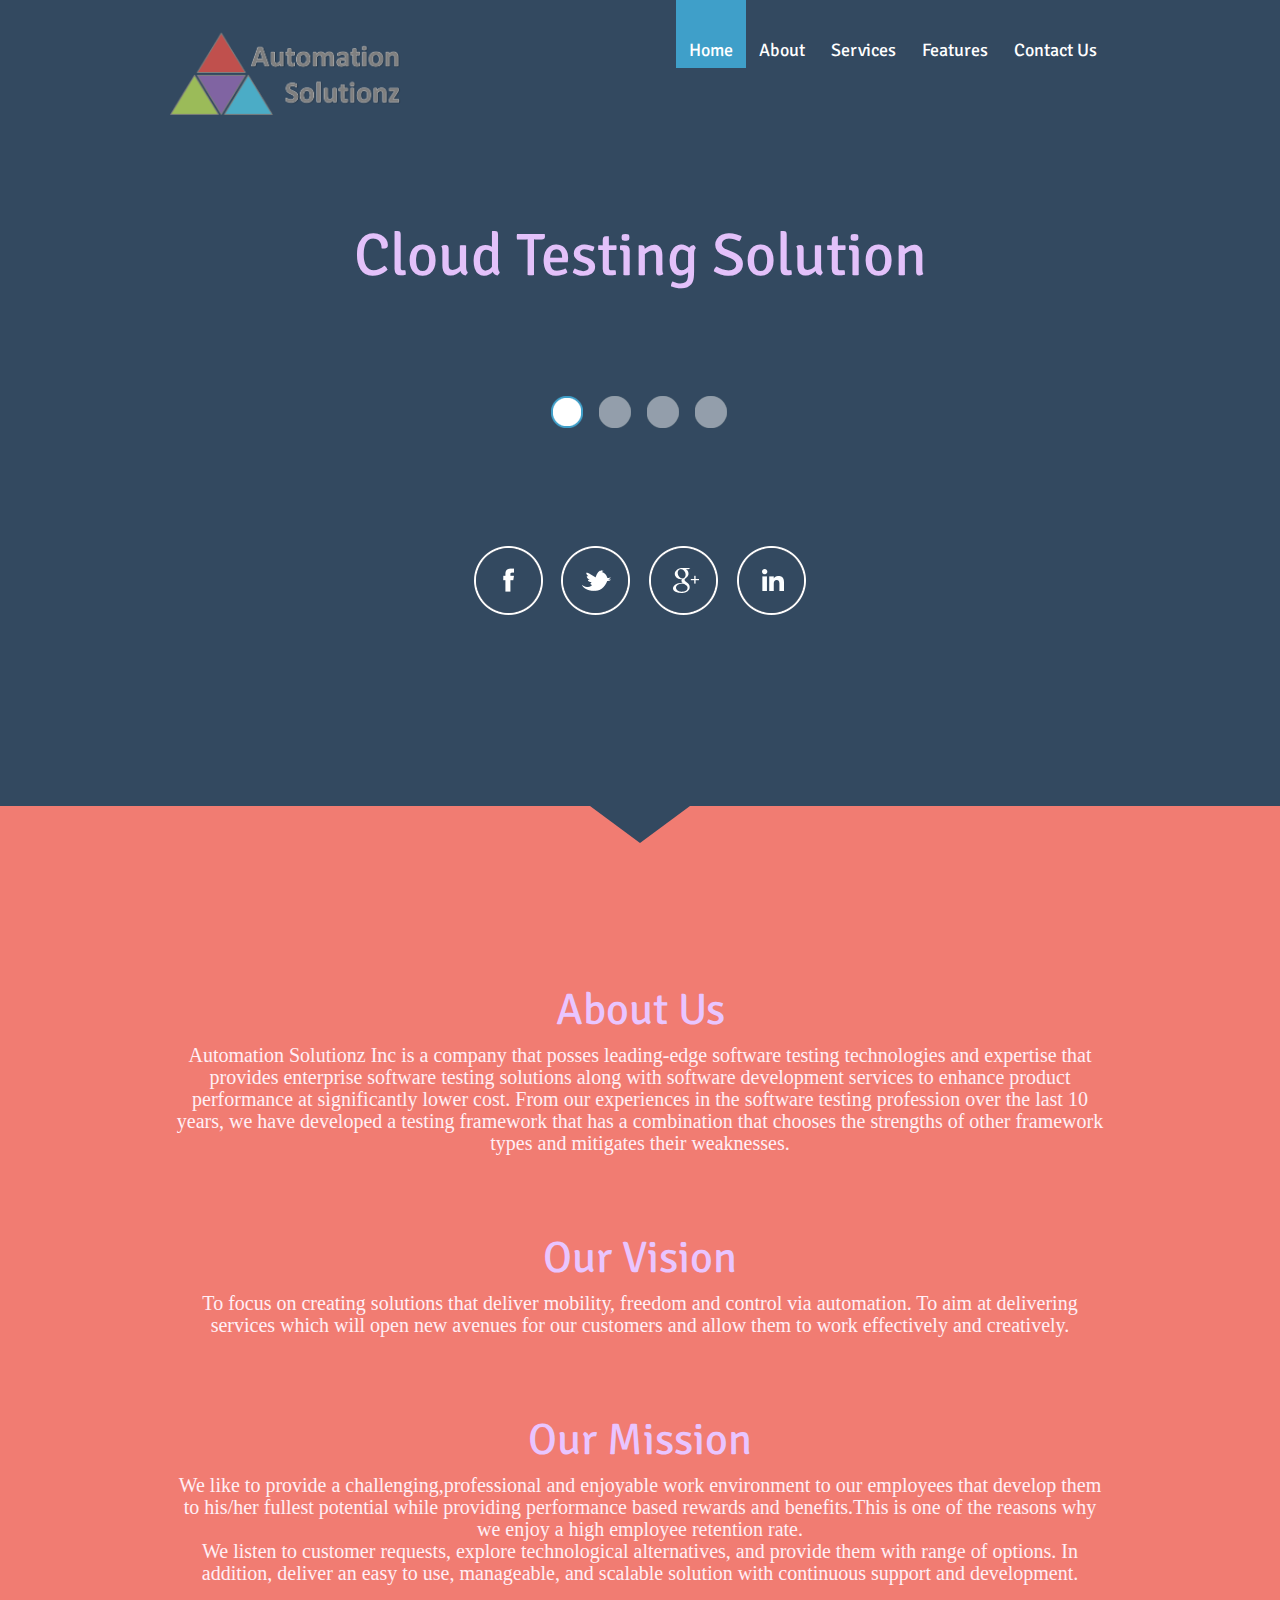
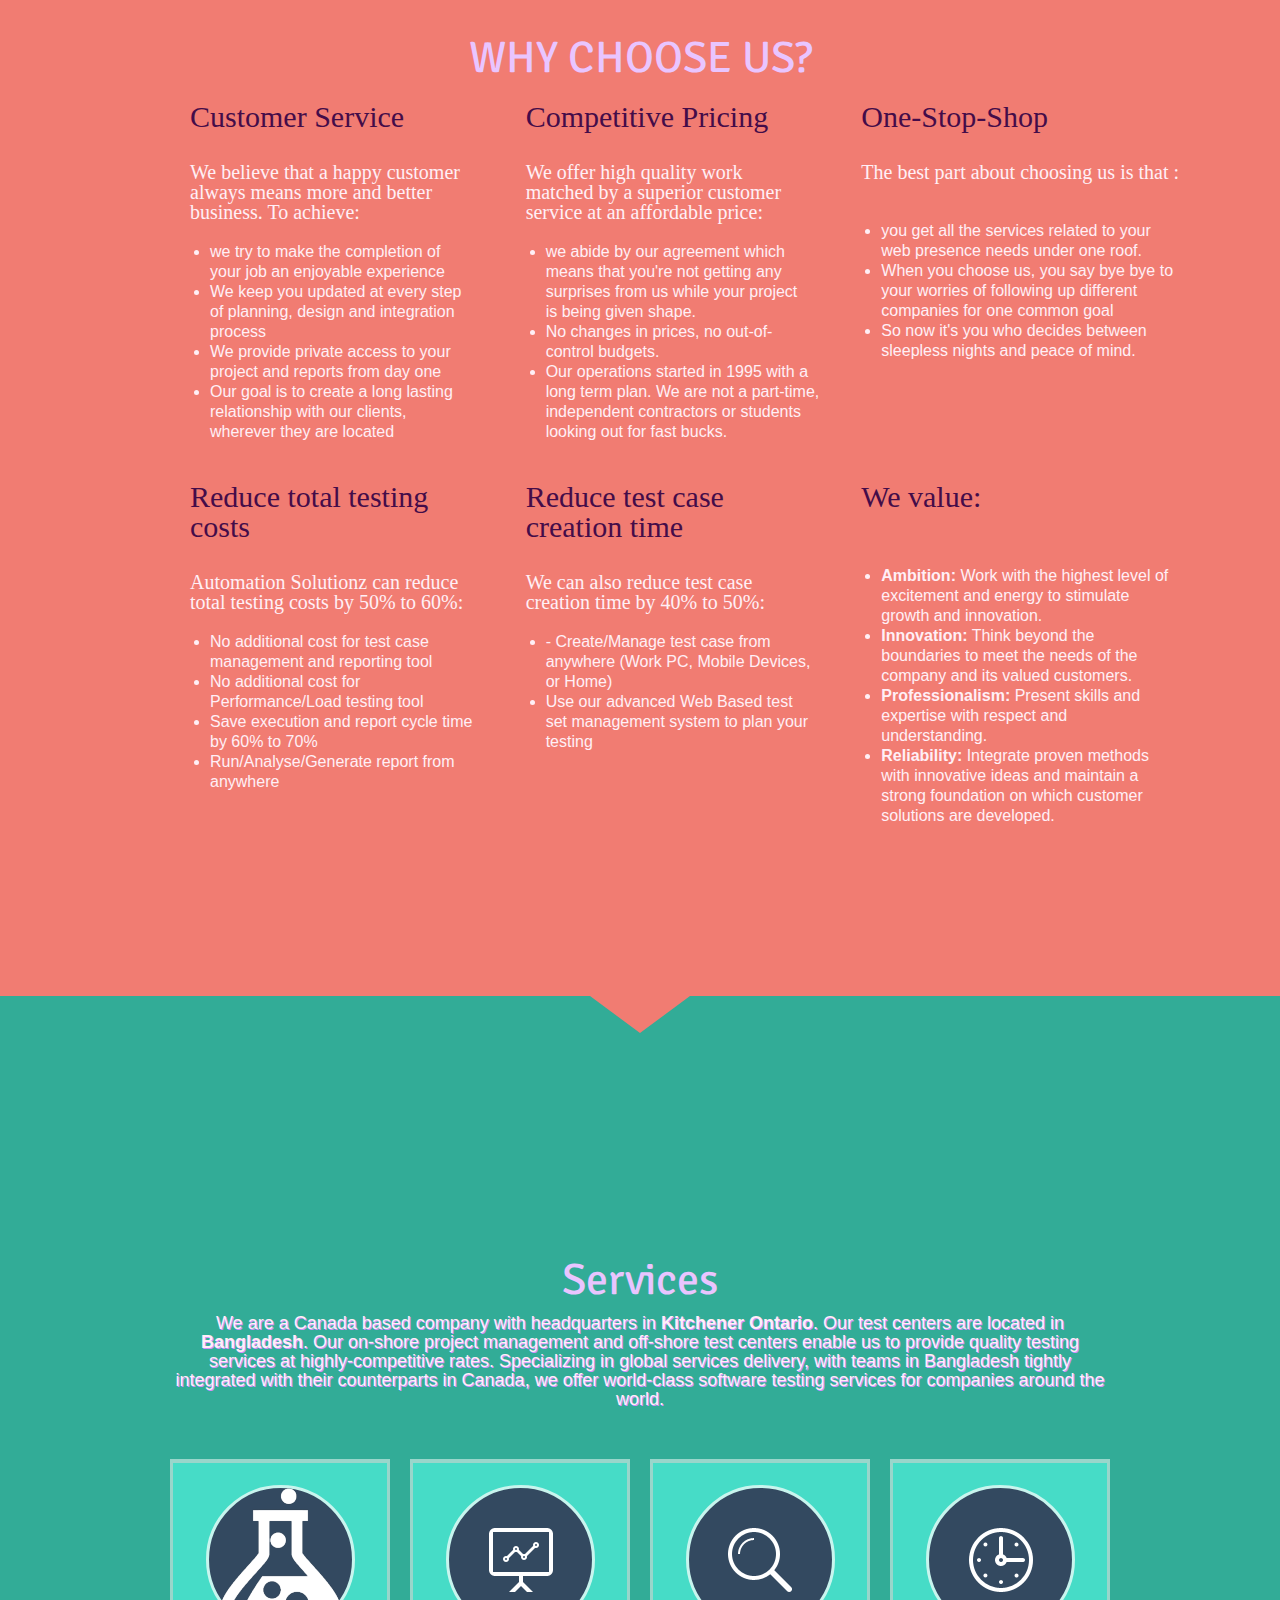
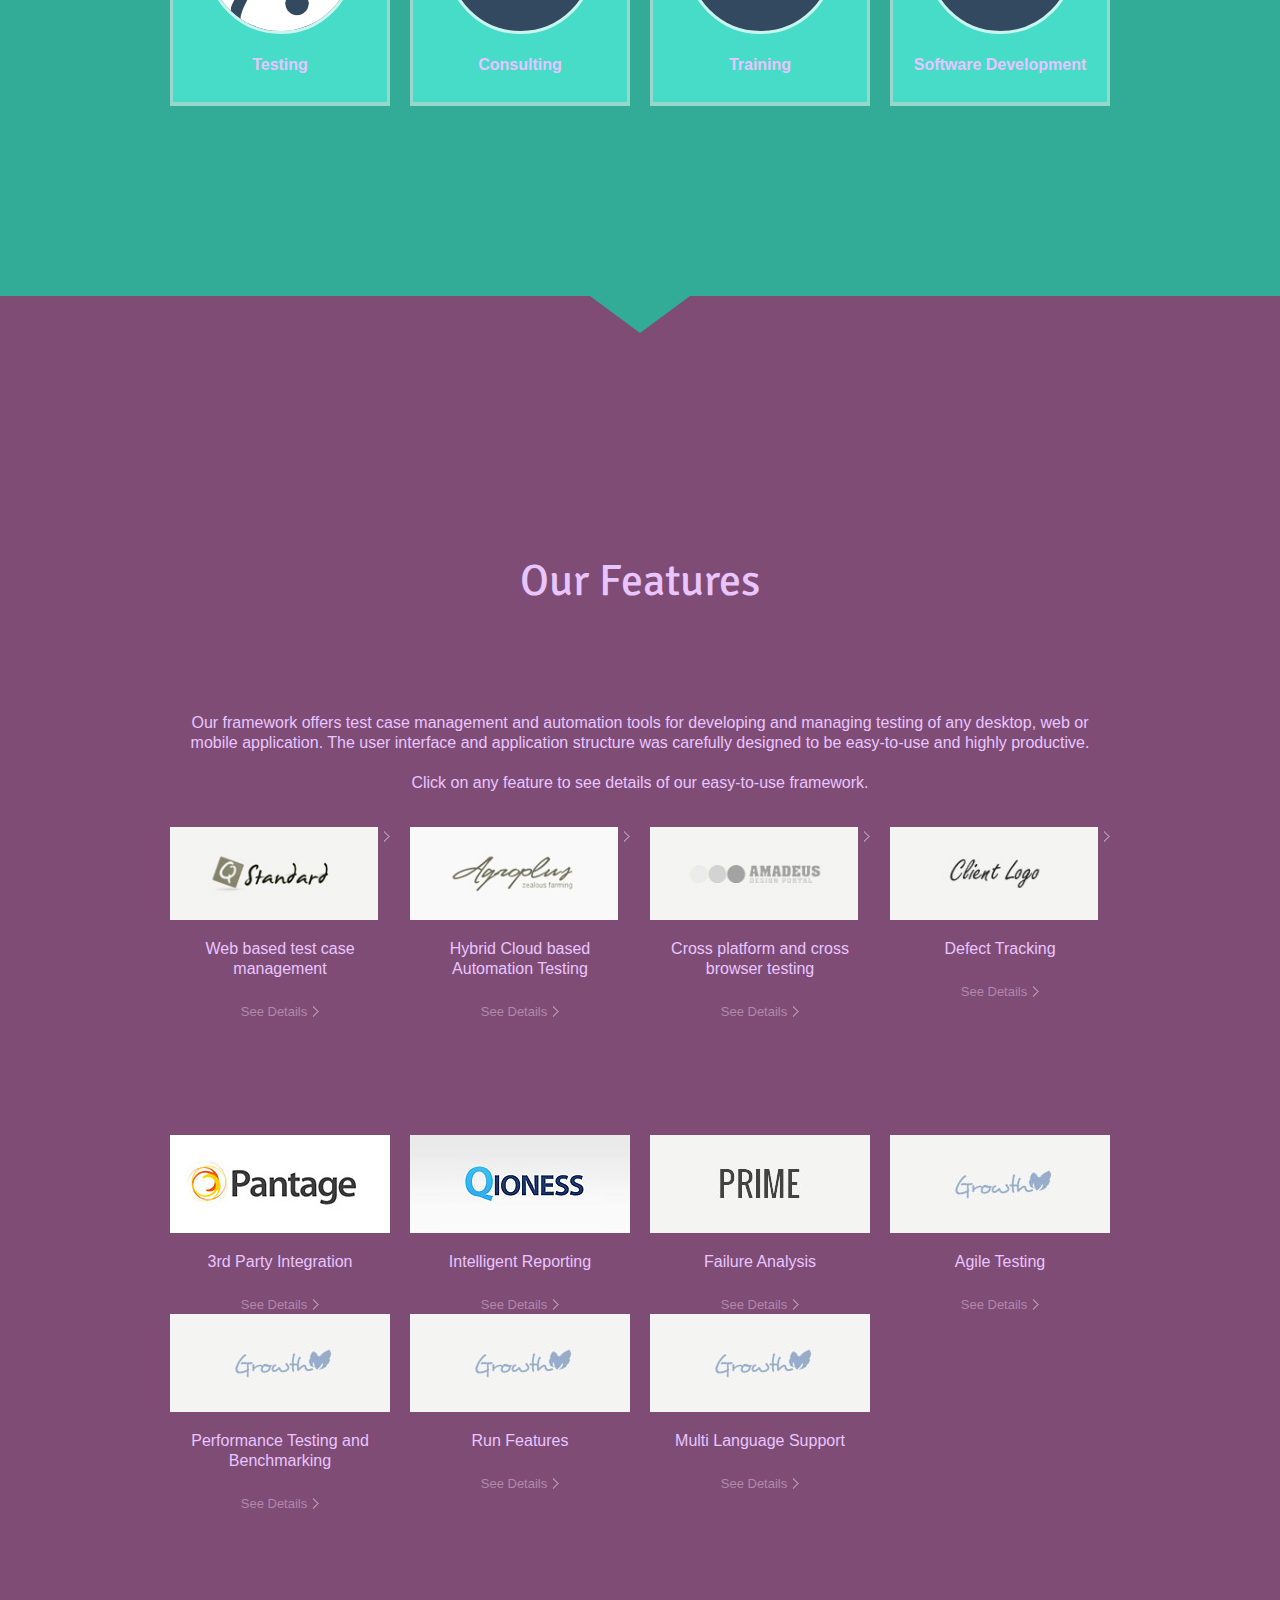
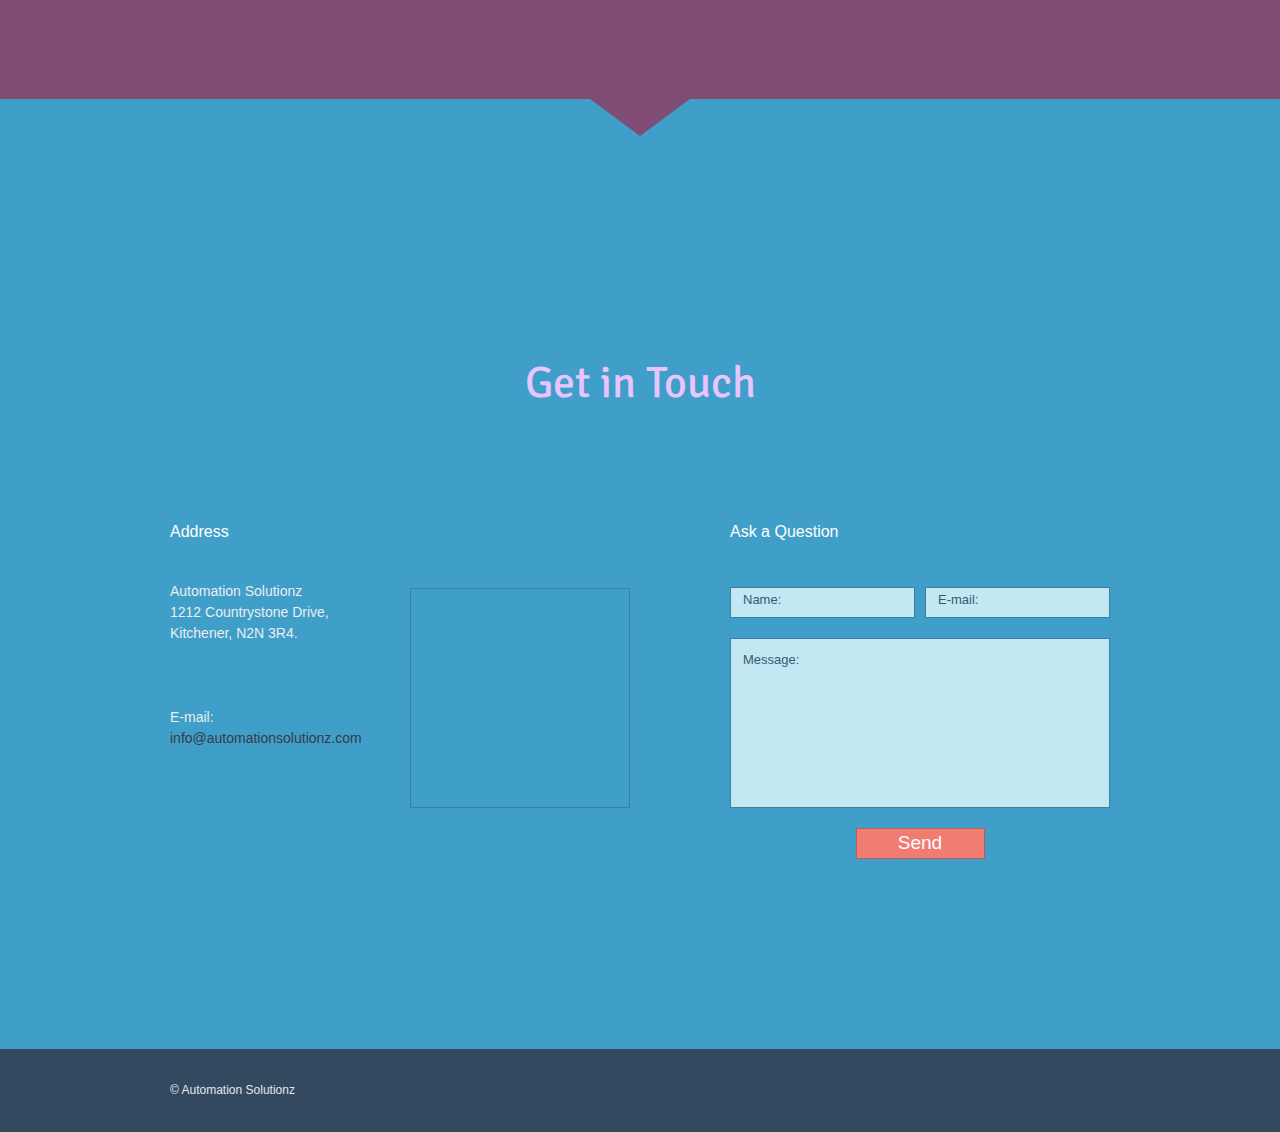
==== AutomationSolutionzSite/index.html @ 03cc27a9 "about_us page updated again" ====
<!DOCTYPE html>
<html lang="en" xmlns="http://www.w3.org/1999/html">
	<head>
		<meta charset="utf-8">
		<title>Automation Solutionz</title>
		<link rel="icon" href="images/Logo.ico">
		<link rel="shortcut icon" href="images/Logo.ico" />
		<link rel="stylesheet" href="css/style.css">
		<link rel="stylesheet" href="css/camera.css">
		<link rel="stylesheet" href="css/form.css">
		<script src="js/jquery.js"></script>
		<script src="js/jquery-migrate-1.1.1.js"></script>
		<script src="js/superfish.js"></script>
		<script src="js/forms.js"></script>
		<script src="js/jquery.ui.totop.js"></script>
		<script src="js/jquery.equalheights.js"></script>
		<script src="js/jquery.easing.1.3.js"></script>
		<script src="js/jquery.ui.totop.js"></script>
		<script src="js/tms-0.4.1.js"></script>
		<script>
			$(document).ready(function(){
				$('.slider_wrapper')._TMS({
					show:0,
					pauseOnHover:false,
					prevBu:'.prev',
					nextBu:'.next',
					playBu:false,
					duration:800,
					preset:'fade',
					pagination:true,//'.pagination',true,'<ul></ul>'
					pagNums:false,
					slideshow:8000,
					numStatus:false,
					banners: 'fade',
					waitBannerAnimation:false,
					progressBar:false
				});
			});
			$(document).ready(function(){
				!function(){
			var map=[]
			 ,names=[]
			 ,win=$(window)
			 ,header=$('header')
			 ,currClass
			$('.content').each(function(n){
			 map[n]=this.offsetTop
			 names[n]=$(this).attr('id')
			})
			win
			 .on('scroll',function(){
				var i=0
				while(map[i++]<=win.scrollTop());
				if(currClass!==names[i-2])
				currClass=names[i-2]
				header.removeAttr("class").addClass(names[i-2])
			 })
			}(); });
					function goToByScroll(id){
				$('html,body').animate({scrollTop: $("#"+id).offset().top},'slow');
				}
				$(document).ready(function(){
					$().UItoTop({ easingType: 'easeOutQuart' });
				});
		</script>
		<!--[if lt IE 8]>
			<div style=' clear: both; text-align:center; position: relative;'>
				<a href="http://windows.microsoft.com/en-US/internet-explorer/products/ie/home?ocid=ie6_countdown_bannercode">
					<img src="http://storage.ie6countdown.com/assets/100/images/banners/warning_bar_0000_us.jpg" border="0" height="42" width="820" alt="You are using an outdated browser. For a faster, safer browsing experience, upgrade for free today." />
				</a>
			</div>
		<![endif]-->
		<!--[if lt IE 9]>
			<script src="js/html5shiv.js"></script>
			<link rel="stylesheet" media="screen" href="css/ie.css">
		<![endif]-->
	</head>
	<body class="">
<!--==============================header=================================-->
		<header class="page1">
			<div class="container_12">
				<div class="grid_12">
                    <p id="top_image"><a href="#" onClick="goToByScroll('page1'); return false;"><img src="images/logo_main.png" alt="Gerald Harris attorney at law" width="250px"></a></p>
					<div class="menu_block">
						<nav class="">
							<ul class="sf-menu">
								<li class="current men"><a onClick="goToByScroll('page1'); return false;" href="#">Home </a> <strong class="hover"></strong></li>
								<li class="men1"><a onClick="goToByScroll('page2'); return false;" href="#">About</a><strong class="hover"></strong></li>
								<li class=" men2"><a onClick="goToByScroll('page3'); return false;" href="#">Services</a> <strong class="hover"></strong></li>
								<li class=" men3"><a onClick="goToByScroll('page4'); return false;" href="#">Features</a> <strong class="hover"></strong></li>
								<li class=" men4"><a onClick="goToByScroll('page5'); return false;" href="#">Contact Us</a> <strong class="hover"></strong></li>
							</ul>
						</nav>
						<div class="clear"></div>
					</div>
				</div>
				<div class="clear"></div>
			</div>
		</header>
<!--=======content================================-->
		<div id="page1" class="content">
			<div class="ic"></div>
			<div class="container_12">
				<div class="grid_12">
					<div class="slider_wrapper">
						<ul class="items">
							<li>
								<img src="images/spacer.gif" alt="">
								<div class="caption banner">
									<h2>Cloud Testing Solution</h2>
								</div>
							</li>
							<li>
								<img src="images/spacer.gif" alt="">
								<div class="caption banner">
									<h2> Hybrid Automation Testing</h2>
								</div>
							</li>
							<li>
								<img src="images/spacer.gif" alt="">
								<div class="caption banner">
									<h2>Web Based Test Case Management </h2>
								</div>
							</li>
							<li>
								<img src="images/spacer.gif" alt="">
								<div class="caption banner">
									<h2>Defect Tracking</h2>
									<!--img src="op.jpg" width="300" hieght="50"-->
								</div>
							</li>
						</ul>
					</div>
					<div class="socials">
						<a href="https://www.facebook.com/automationsolutionz"></a>
						<a href="#"></a>
						<a href="#"></a>
						<a href="http://www.linkedin.com/company/automation-solutionz"></a>
					</div>
				</div>
			</div>
		</div>
		<div id="page2" class="content">
			<div class="container_12">
				<div class="grid_12">
					<div class="slogan">
						<h3>About Us</h3>
						<div class="text3">
						
							Automation Solutionz Inc is a company that posses leading-edge software testing technologies and expertise that 

							provides enterprise software testing solutions along with software development services to enhance product 

							performance at significantly lower cost. 

							From our experiences in the software testing profession over the last 10 

							years, we have developed a testing framework that has a combination that chooses the strengths of other framework 

							types and mitigates their weaknesses.
						</div>
					</div>
				</div>
                <div class="grid_12">
                <div class="slogan">
                    <h3>Our Vision</h3>
                    <div class="text3">
                        To focus on creating solutions that deliver mobility, freedom and control via automation.
                        To aim at delivering services which will open new avenues for our customers and allow them to work
                        effectively and creatively.
                    </div>
                </div>
            </div>
                <div class="grid_12">
                    <div class="slogan">
                        <h3>Our Mission</h3>
                        <div class="text3">
                          We like to provide a challenging,professional and enjoyable work environment to our employees that
                            develop them to his/her fullest potential while providing performance based rewards and benefits.This is one of the reasons why we enjoy a high employee retention rate.
                            <br>
                            We listen to customer requests, explore technological alternatives, and provide them with range of options.
                            In addition, deliver an easy to use, manageable, and scalable solution with continuous support and development.
                        </div>
                    </div>
                </div>

            <div class="header_too">
                <h3>WHY CHOOSE US?</h3>

            <div class="cell3">
                <div class="cell2">
                    <div class="cell1">
                        <div class="cell2a">
                            <div class="cell3a">
                                <h4>One-Stop-Shop</h4>
                                <h5>The best part about choosing us is that :</h5>
                                <br>
                                <ul class="about_us">
                                    <li>you get all the services related to your web presence needs under one roof.</li>
                                    <li>When you choose us, you say bye bye to your worries of following up different companies for one common goal</li>
                                    <li>So now it's you who decides between sleepless nights and peace of mind.</li>
                                </ul>
                            </div>
                            <h4>Competitive Pricing</h4>
                            <h5>We offer high quality work matched by a superior customer service at an affordable price:</h5>

                            <ul class="about_us">
                                <li>we abide by our agreement which means that you're not getting any surprises from us while your project is being given shape.</li>
                                <li>No changes in prices, no out-of-control budgets.</li>
                                <li>Our operations started in 1995 with a long term plan. We are not a part-time, independent contractors or students looking out for fast bucks.</li>

                            </ul>


                        </div>

                        <h4>Customer Service</h4>
                        <h5>We believe that a happy customer always means more and better business. To achieve:</h5>
                        <ul class="about_us">
                            <li>we try to make the completion of your job an enjoyable experience</li>
                            <li>We keep you updated at every step of planning, design and integration process</li>
                            <li>We provide private access to your project and reports from day one</li>
                            <li>Our goal is to create a long lasting relationship with our clients, wherever they are located</li>
                        </ul>
                    </div>
                </div>
            </div>
            </div>

                    <div class="cell3">
                        <div class="cell2">
                            <div class="cell1">
                                <div class="cell2a">
                                    <div class="cell3a">
                                        <h4>We value:</h4>
                                        <br>
                                        <ul class="about_us">
                                            <li><b>Ambition:</b> Work with the highest level of excitement and energy to stimulate growth and innovation.</li>
                                            <li><b>Innovation:</b> Think beyond the boundaries to meet the needs of the company and its valued customers.</li>
                                            <li><b>Professionalism:</b> Present skills and expertise with respect and understanding.</li>
                                            <li><b>Reliability: </b>Integrate proven methods with innovative ideas and maintain a strong foundation on which customer solutions are developed.</li>
                                        </ul>
                                    </div>
                                    <h4>Reduce test case creation time </h4>
                                    <h5>We can also reduce test case creation time by 40% to 50%:</h5>

                                    <ul class="about_us">
                                        <li>- Create/Manage test case from anywhere (Work PC, Mobile Devices, or Home) </li>
                                        <li>Use our advanced Web Based test set management system to plan your testing</li>
                                    </ul>


                                </div>

                                <h4>Reduce total testing costs </h4>
                                <h5>Automation Solutionz can reduce total testing costs by 50% to 60%:</h5>                                </h5>
                                <ul class="about_us">
                                    <li>No additional cost for test case management and reporting tool</li>
                                    <li>No additional cost for Performance/Load testing tool</li>
                                    <li>Save execution and report cycle time by 60% to 70%</li>
                                    <li>Run/Analyse/Generate report from anywhere</li>
                                </ul>
                            </div>
                        </div>
                    </div>
		</div>
        </div>
		<div id="page3" class="content">
			<div class="container_12">
				<div class="grid_12">
					<div class="slogan">
						<h3>Services</h3>
						<div class="text2">
                            We are a Canada based company with headquarters in <b>Kitchener Ontario</b>. Our test centers are located in <b>Bangladesh</b>. Our on-shore project management and off-shore test centers enable us to provide quality testing services at highly-competitive rates. Specializing in global services delivery, with teams in Bangladesh tightly integrated with their counterparts in Canada, we offer world-class software testing services for companies around the world.
						</div>
					</div>
				</div>
				<div class="grid_3">
					<div class="box maxheight1">
						<img src="images/box1_img5.png" alt="">
						<div class="text1"><a href="service1.html"><b>Testing</b></a></div>

					</div>
				</div>
				<div class="grid_3">
					<div class="box maxheight1">
						<img src="images/box1_img1.png" alt="">
						<div class="text1"><a href="service2.html"><b>Consulting</b></a></div>

						</div>
				</div>
				<div class="grid_3">
					<div class="box maxheight1">
						<img src="images/box1_img2.png" alt="">
						<div class="text1"><a href="service3.html"><b>Training</b></a></div>

					</div>
				</div>
				<div class="grid_3">
					<div class="box maxheight1">
						<img src="images/box1_img3.png" alt="">
						<div class="text1"><a href="service4.html"><b>Software Development</b></a></div>

					</div>
				</div>

				
			</div>
		</div>
		<div id="page4" class="content">
			<div class="container_12">
				<div class="grid_12">
					<h3>Our Features</h3>
					<div class="text1">
						Our framework offers test case management and automation tools for developing and managing testing of any desktop, web or mobile application. The user interface and application structure was carefully designed to be easy-to-use and highly productive.

						<br/><br/>Click on any feature to see details of our easy-to-use framework.<br/><br/>
					</div>
				</div>
				
				<div class="companies">
					<div class="grid_3">
						<a href="feature1.html"><img src="images/logo1.jpg" alt=""></a>
						<div class="text1">Web based test case management</div><!--Aliquam nibh ante, egestas id dictum  wrecommodo luctus liberoaesent.-->
						
						<a href="feature1.html">See Details</a>
					</div>
					<div class="grid_3">
						<a href="feature2.html"><img src="images/logo2.jpg" alt=""></a>
						<div class="text1">Hybrid Cloud based Automation Testing</div>
						
						<a href="feature2.html">See Details</a>
					</div>
					<div class="grid_3">
						<a href="feature3.html"><img src="images/logo3.jpg" alt=""></a>
						<div class="text1">Cross platform and cross browser testing</div>
						
						<a href="feature3.html">See Details</a>
					</div>
					<div class="grid_3">
						<a href="feature4.html"><img src="images/logo4.jpg" alt=""></a>
						<div class="text1">Defect Tracking</div>
						
						<a href="feature4.html">See Details</a>
					</div>
					<div class="clear"></div>
					<div class="grid_3">
						<img src="images/logo5.jpg" alt="">
						<div class="text1">3rd Party Integration</div>
						
						<a href="feature5.html">See Details</a>
					</div>
					<div class="grid_3">
						<img src="images/logo6.jpg" alt="">
						<div class="text1">Intelligent Reporting</div>
						
						<a href="#">See Details</a>
					</div>
					<div class="grid_3">
						<img src="images/logo7.jpg" alt="">
						<div class="text1">Failure Analysis</div>
						
						<a href="#">See Details</a>
					</div>
					<div class="grid_3">
						<img src="images/logo8.jpg" alt="">
						<div class="text1">Agile Testing</div>
						
						<a href="#">See Details</a>
					</div>
					
					<div class="grid_3">
						<img src="images/logo8.jpg" alt="">
						<div class="text1">Performance Testing and Benchmarking</div>
						
						<a href="#">See Details</a>
					</div>
					<div class="grid_3">
						<img src="images/logo8.jpg" alt="">
						<div class="text1">Run Features</div>
						
						<a href="#">See Details</a>
					</div>
					<div class="grid_3">
						<img src="images/logo8.jpg" alt="">
						<div class="text1">Multi Language Support</div>
						
						<a href="#">See Details</a>
					</div>
				</div>
			</div>
		</div>
		<div id="page5" class="content">
			<div class="container_12">
				<div class="grid_12">
					<div class="slogan">
						<h3>Get in Touch</h3>
						<!--div class="text1">
							Gyrto ivamus at magna non nunc tristique rhoncusu. Lliquam nibh ante, egestas id dictum a, commodo luctus mibero. Praesent faucibus malesuada faucibu. Monec laoreet metus id laoreet malesuadw.
						</div-->
					</div>
				</div>
				<div class="clear"></div>
				<div class="map">
					<div class="grid_3">
						<div class="text1">Address</div>
						<address>
							<dl>
								<dt>Automation Solutionz<br>
								1212 Countrystone Drive,<br>
								Kitchener, N2N 3R4.
								</dt>
								<!--dd><span>Freephone:</span>+1 800 559 6580</dd>
								<dd><span>Telephone:</span>+1 800 603 6035</dd>
								<dd><span>FAX:</span>+1 800 889 9898</dd-->
								<dd>E-mail: <a href="#" class="link-1">info@automationsolutionz.com</a></dd>
								<!--dd>Skype: <a href="#" class="link-1">@skypename</a></dd-->
							</dl>
						</address>
					</div>
					<div class="grid_3">
						<div class="text1">&nbsp;</div>
						<figure class="">							
							<iframe src="https://www.google.com/maps/embed?pb=!1m14!1m8!1m3!1d2897.1506655188687!2d-80.55408059999999!3d43.436569199999994!3m2!1i1024!2i768!4f13.1!3m3!1m2!1s0x882bf67d24e190fd%3A0xa0233c15c1032339!2s1212+Countrystone+Dr!5e0!3m2!1sen!2s!4v1401304609740"></iframe>
						</figure>
					</div>
					<div class="grid_5 prefix_1">
						<div class="text1">Ask a Question</div>
						<form id="form">
						<div class="success_wrapper">
						<div class="success">Contact form submitted!<br>
						<strong>We will be in touch soon.</strong> </div></div>
						<fieldset>
						<label class="name">
						<input type="text" value="Name:">
						<br class="clear">
						<span class="error error-empty">*This is not a valid name.</span><span class="empty error-empty">*This field is required.</span> </label>
						<label class="email">
						<input type="text" value="E-mail:">
						<br class="clear">
						<span class="error error-empty">*This is not a valid email address.</span><span class="empty error-empty">*This field is required.</span> </label>
						<label class="message">
						<textarea>Message:</textarea>
						<br class="clear">
						<span class="error">*The message is too short.</span> <span class="empty">*This field is required.</span> </label>
						<div class="clear"></div>
						<div class="btns"><a data-type="submit" class="link1">Send</a>
						<div class="clear"></div>
						</div></fieldset></form>
					</div>
					<div class="clear"></div>
				</div>
			</div>
		</div>
<!--==============================footer=================================-->
		<footer>
			<div class="container_12">
				<div class="grid_12">
					<div class="copy">
						<a>&copy Automation Solutionz</a>
						<!--
						<a onClick="goToByScroll('page1'); return false;" href="#"><img src="images/footer_logo.png" alt=""></a>  &copy; 2013 | <a href="#">Privacy Policy</a> <br> Website designed by <a href="http://www.templatemonster.com/" rel="nofollow">TemplateMonster.com</a><br>Professional free website templates <a href="http://www.websitetemplatesonline.com" target="_blank">at www.websitetemplatesonline.com</a>.
						-->
					</div>
				</div>
				<div class="clear"></div>
			</div>
		</footer>
	</body>
</html>
---- AutomationSolutionzSite/css/style.css ----
/**/
@import url(//fonts.googleapis.com/css?family=Signika:400,300,600,700);
/* 'Signika', sans-serif */

@import "../css/reset.css";
@import "../css/grid.css";
@import "../css/superfish.css";

input {
	outline:  none !important;
}


html {
	width: 100%;
}

 a[href^="tel:"] {
color: inherit;
text-decoration:none;
}

* {
	-webkit-text-size-adjust: none;
}


body {
	font: 13px/19px  Arial, Helvetica, sans-serif;
	color:#ecedef;
	position:relative;
	min-width:960px;
	background: #334960;
}

.ic {
	border:0;
	float:right;
	background:#fff;
	color:#f00;
	width:50%;
	line-height:10px;
	font-size:10px;
	margin:-220% 0 0 0;
	overflow:hidden;
	padding:0
}

h1, h2, h3, h4, h5, h6 {
	font-weight: normal;
	font-family: 'Signika', sans-serif;
	color: #e9c5ff;
}

h2 {
	font-size: 60px;
	padding-top: 101px;
	line-height: 60px;
	text-align: center;
}

h3 {
	font-size: 44px;
	line-height: 48px;
    padding-top: 30px;

}
h4 {
    font-size: 30px;
    font-family: 'Georgia',serif;
    line-height: 30px;
    padding-top: 20px;
    padding-bottom: 15px;
    text-align: left;
    color: #440c49;

}
h5 {
    font-size: 20px;
    font-family: serif;
    line-height: 20px;
    padding-top: 15px;
    text-align: left;
    color: #ffeff6;

}

p {
	margin-bottom: 19px;
}

img {
	max-width: 100%;
}

address {
	font-style: normal;
}
.about_us {
	padding: 10px;
	margin: 10px;
    color: #ffeff6;
   list-style-type:disc;
}
li {
    font-size: 16px;
    line-height: 20px;
     text-align: left;
}

/*links*/

a {
	text-decoration: none;
	color: inherit;
	outline: none;
	transition: 0.5s ease;
	-o-transition: 0.5s ease;
	-webkit-transition: 0.5s ease;
}

a:hover {
	color: #334960;
	
}

/*preclass*/

.mb0 {
	margin-bottom: 0px !important;
}
.m0 {
	margin: 0 !important;
}


.pad0 {
	padding: 0 !important;
}


.pt0 {
	padding-top: 0;
}

.img_inner {
	max-width: 100%;
	 -moz-box-sizing: border-box;
 -webkit-box-sizing: border-box;
 -o-box-sizing: border-box;
 box-sizing: border-box;
 position: relative;
}

.fleft {
	float: left;
	margin-right: 20px;
	margin-top: 3px;
	margin-bottom: 22px;
}

.fright {
	float: right !important;	
}

.upp {
	text-transform: uppercase;
}

.alright {
	text-align: right;
}
.center {
	text-align: center;
}
.wrapper, .extra_wrapper {
	overflow: hidden;
}
.clear {
	float: none !important;
	clear: both;
}



/*header*/

header {
	display: block;
	position: fixed;
	z-index: 999;
	left: 0;
	right: 0;
	padding-bottom: 20px;
	top: 0;
	overflow: hidden;
	background-color: #334960;
	transition: 0.2s ease;
	-o-transition: 0.1s ease;
	-webkit-transition: 0.2s ease;

}

#top_image{
    padding-top: 28px;
    float: left;
    z-index: 999;

}



h1 {
	padding-top: 28px;
	float: left;
	z-index: 999;

}
header h1 a {
	display: block;
	overflow: hidden;
	width: 108px;
	height: 43px;
	text-indent: -999px;
	transition: 0s ease;
	-o-transition: 0s ease;
	-webkit-transition: 0s ease;
}

header h1 a img {
	display: block;	
}

/*Content*/
.content {
	padding-top: 125px;
	text-align: center;
	position: relative;
}

.content:after {
	display: block;
	position: absolute;
	content: '';
	z-index: 1;
	width: 0px;
height: 0px;
border-style: solid;
border-width: 37px 50px 0 50px;
border-color: #334960 transparent transparent transparent;
	left: 50%;
	margin-left: -50px;
	top: 0;

}

#page3:after {
	border-color: #f17c72 transparent transparent transparent;

}

#page4:after {
	border-color: #32ac97 transparent transparent transparent;

}

#page5:after {
	border-color: #7f4c76 transparent transparent transparent;

}

.tm_link {
	color: #fd2614;
}

.tm_link:hover {
	color: #fff;
}

#page1 {
	padding-bottom: 191px;
}

header.page1 .men .hover{
	top: 0;
}

header.page2 .men1 .hover{
	top: 0;
}

header.page3 .men2 .hover{
	top: 0;
}

header.page4 .men3 .hover{
	top: 0;
}

header.page5 .men4 .hover{
	top: 0;
}

#page2 {
	background-color: #f17c72;
	padding-top: 150px;
	padding-bottom: 150px;
}

header.page2 {
	background-color: #f17c72;
}

header.page2 .hover {
	background-color: #e6655e;
}



#page3 {
	background-color: #32ac97;
	padding-top: 230px;
}

header.page3{
	background-color: #32ac97;
}

header.page3 .hover {
	background-color: #46dcc7;
}

#page4 {
	background-color: #7f4c76;
}

header.page4{
	background-color: #7f4c76;
}

header.page4 .hover {
	background-color: #b288ab;
}

#page5 {
	background-color: #3f9fc9;
}

header.page5{
	background-color: #3f9fc9;
}

header.page5 .hover {
	background-color: #37637f;
}

.content {
}

.slogan h3 {
	margin-bottom: 10px;
}

#page2 h3 span {
	background-color: #2aae96;
}

#page2 h3 span, #page2 h3 em {
	display: inline-block;
	padding: 0 3px;
}

#page2 h3 em {
	font-style: normal;
	background-color: #7f4c76;
}

.socials {
	padding-top: 45px;
	text-align: center;
	font-size: 0;
	line-height: 0;
}

.socials a {
	display: inline-block;
	font-size: 0;
	line-height: 0;
	width: 69px;
	height: 69px;
	background: url(../images/socials.png) 0 0 no-repeat;
}

.socials a:hover {
	opacity: 0.5;
}

.socials a+a {
	margin-left: 18px;
	background-position: -87px 0;
}

.socials a+a+a {
	background-position: -175px 0;
	margin-left: 19px;
}

.socials a+a+a+a {
	background-position: right 0;
}

.text1 {
	font-size: 16px;
	line-height: 20px;
    color:#e9c5ff;
}
.text2 {
    font-style: normal;
    text-shadow: 1px 1px #D390FF;
    color: #ffeff6;
    font-size:large;
}
.text3 {
    font-size:20px;
    font-family: serif;
    line-height: 22px;
    text-align: center;
    color: #ffeff6;
}

.box {
	background-color: #e6655e;
	border: 3px solid #f4948b;
	padding: 23px 0 24px;
	border-top-width: 4px;
	border-bottom-width: 4px;
}

.box img {
	border: 3px solid #f4948b;
	border-radius: 500px;
	margin-bottom: 19px;
}

.box .text1 {
	margin-bottom: 1px;
}

.slogan {
	margin-bottom:50px;
}



.socials1 {
	margin-top: 19px;
	padding-top: 24px;
	border-top: 2px solid #2aae96;
	text-align: center;
	font-size: 0;
	line-height: 0;
}

.socials1 a {
	display: inline-block;
	font-size: 0;
	line-height: 0;
	width: 31px;
	height: 31px;
	background: url(../images/soc1.png) 0 0 no-repeat;
}

.socials1 a:hover {
	opacity: 0.5;
}

.socials1 a+a {
	width: 32px;
	margin-left: 8px;
	background-position: -39px 0;
}

.socials1 a+a+a {
	background-position: -79px 0;
}

.socials1 a+a+a+a {
	background-position: right 0;
}

#page3  {
	padding-bottom: 190px;
}

#page3 .box {
	color: #fff;
	background-color: #46dcc7;
	border-color: #99d6cb;
	padding: 22px 15px 27px;
}

#page3 .box img {
	margin-bottom: 21px;
	border-color: #c8f5ee;
	background-color: #334960;
}

#page3 .box .text1 {
	margin-bottom: 16px;
}

#page4 {
	padding-top: 231px;
	padding-bottom: 186px;
}

#page4  h3 {
	margin-bottom: 108px;
}

.companies img {
	margin-bottom: 19px;
}

.companies .text1 {
	margin-bottom: 9px;
}

.companies a {
	display: inline-block;
	color: #b288ab;
	padding-right: 12px;
	background: url(../images/link_marker.png) right 4px no-repeat;
	margin-top: 14px;
}

.companies a:hover {
	color: #fff;
}

.companies .clear {
	height: 114px;
}

#page5 {
	padding-top: 230px;
	padding-bottom: 190px;
}

#page5 .slogan {
	margin-bottom: 110px;
}
/****Map***/

.map {
	text-align: left;
	overflow: hidden;
	padding-top: 5px;
}

.map .text1 {
	margin-bottom: 39px;
	color: #fff;
}
.map figure {
	position: relative;
	top: 7px;
	border: 1px solid #3c7f9f;
	width: 100%;
		 -moz-box-sizing: border-box;
 -webkit-box-sizing: border-box;
 -o-box-sizing: border-box;
 box-sizing: border-box;
 display: block;

}
.map figure iframe {
	width: 100%;
	height: 218px;
	max-width: 100%;
}

.map a {
	color: #373b47;
}

.map a:hover {
	color: #fff;
}

.map address {
	overflow: hidden;
	font-size: 14px;
	line-height: 21px;

}



address dt {
	margin-bottom: 63px;
}


address dd span {
	min-width: 85px;
	display: inline-block;
	text-align: left;
}

/*******About us page columns*****/
.header_too {
    height: 80px;
    background: #f17c72;
    text-align: center;
    color: #e9c5ff;
}
.cell3 {
    width:100%;
    background: #f17c72;
    float:left;
    margin:0;
    padding-left: 30px;
}
.cell2 {
    width:70%;
    float:left;
    background: #f17c72;


}
.cell1 {
    width:50%;
    background:#f17c72;
    float:left;

}
.cell2a, .cell3a {
    float:right;
    position:relative;
    width:100%;
    margin-right:-99.9%;
    padding-left: 50px;
}

/************Footer***********/

footer {
	display: block;
}

footer {
}

footer a:hover {
	color: #f17c72;
}

.copy {
	color: #e0e8ec;
	padding-top: 29px;
	padding-bottom: 30px;
	font-size: 12px;
	line-height: 24px;
}

/**to top**/
#toTop {
	display:none;
	text-decoration:none;
	position:fixed;
	bottom:40px;
	margin-right: -620px !important;
	overflow:hidden;
	width:45px;
	height:45px;
	border:none;
	text-indent:-999px;
	z-index:999;
	background:url(../images/totop.png) no-repeat left top;
	transition: 0s ease;
	-webkit-transition: 0s ease;
	-o-transition: 0s ease;	
}
#toTop:hover {
	background-position: right 0;
}
---- AutomationSolutionzSite/css/camera.css ----
/**************************
*
*	GENERAL
*
**************************/



.slider_wrapper {
	overflow: hidden;
	position: relative;
	z-index: 0;
	width: 940px;
	height: 376px;

}

.camera_target_content {
	overflow: visible !important;

}

.camera_wrap {
	overflow: hidden;
	display: none;
	position: relative;
	overflow: visible !important;
	z-index: 0;
	margin-bottom: 0 !important;
}

.camera_wrap img {
	max-width: 10000px;
}

.camera_fakehover {
	height: 100%;
	min-height: 60px;
	position: relative;
	width: 100%;
	z-index: 1;
}
.camera_wrap {
	width: 100%;
}
.camera_src {
	display: none;
}
.cameraCont, .cameraContents {
	height: 100%;
	position: relative;
	width: 100%;
	z-index: 1;
}
.cameraSlide {
	bottom: 0;
	left: 0;
	position: absolute;
	right: 0;
	top: 0;
	width: 100%;
}
.cameraContent {
	bottom: 0;
	display: none;
	left: 0;
	position: absolute;
	right: 0;
	top: 0;
	width: 100%;
}
.camera_target {
	bottom: 0;
	height: 100%;
	left: 0;
	overflow: hidden;
	position: absolute;
	right: 0;
	text-align: left;
	top: 0;
	width: 100%;
	z-index: 0;
}
.camera_overlayer {
	bottom: 0;
	height: 100%;
	left: 0;
	overflow: hidden;
	position: absolute;
	right: 0;
	top: 0;
	width: 100%;
	z-index: 0;
}
.camera_target_content {
	bottom: 0;
	left: 0;
	overflow: hidden;
	position: absolute;
	right: 0;
	top: 0;
	z-index: 2;
}
.camera_target_content .camera_link {
    background: url(../images/blank.gif);
	display: block;
	height: 100%;
	text-decoration: none;
}
.camera_loader {
    background: #fff url(../images/camera-loader.gif) no-repeat center;
	background: rgba(255, 255, 255, 0.9) url(../images/camera-loader.gif) no-repeat center;
	border: 1px solid #ffffff;
	border-radius: 18px;
	height: 36px;
	left: 50%;
	overflow: hidden;
	position: absolute;
	margin: -18px 0 0 -18px;
	top: 50%;
	width: 36px;
	z-index: 3;
}

.camera_nav_cont {
	height: 65px;
	overflow: hidden;
	position: absolute;
	right: 9px;
	top: 15px;
	width: 120px;
	z-index: 4;
}
.camerarelative {
	overflow: hidden;
	position: relative;
}
.imgFake {
	cursor: pointer;
}
.camera_commands > .camera_stop {
	display: none;	
}


.slide_wrapper .camera_prev{
	background: url(../images/prevnext_bg.png) 0 0 repeat;
	width: 70px;	
	top: 0 !important;
	height: auto !important;
	bottom: 0;
	left: -80px;
	display: block;
	position: absolute;
	opacity: 1 !important;
	transition: 0.5s ease;
	-o-transition: 0.5s ease;
	-webkit-transition: 0.5s ease;
}

.slide_wrapper .camera_prev>span {
	background: url(../images/prev.png) center 0 no-repeat;
	top: 50%;
		
	margin-top: -10px;
	position: absolute;
	display: block;
	height: 20px;
	left: 0;
	right: 0;
}

.slide_wrapper .camera_next>span {
	background: url(../images/next.png) center 0 no-repeat;
	top: 50%;
	margin-top: -10px;
	position: absolute;
	display: block;
	left: 0;
	right: 0;
	height: 20px;
}



.slide_wrapper .camera_next {
	background: url(../images/prevnext_bg.png) 0 0 repeat;
	width: 70px;	
	top: 0  !important;
	bottom: 0;
	height: auto !important;

	right: -80px;
	display: block;
	position: absolute;
	opacity: 1 !important;
	transition: 0.5s ease;
	-o-transition: 0.5s ease;
	-webkit-transition: 0.5s ease;
}

.camera_thumbs_cont {
	z-index: 999;
	position: relative;
}


.camera_thumbs_cont > div {
	float: left;
	width: 100%;

}
.camera_thumbs_cont ul {
	overflow: hidden;
	position: relative;
	margin: 0 !important;
	margin-left: -80px !important;
	margin-top: -35px !important;
	text-align: center;
	background-color: #b8684f;
}
.camera_thumbs_cont ul li {
	
	display: inline;
}
.camera_thumbs_cont ul li > img {
	cursor: pointer;
	vertical-align:bottom;
	transition: 0.5s ease;
	-o-transition: 0.5s ease;
	-webkit-transition: 0.5s ease;
}
.camera_clear {
	display: block;
	clear: both;
}
.showIt {
	display: none;
}
.camera_clear {
	clear: both;
	display: block;
	height: 1px;
	margin: -1px 0 25px;
	position: relative;
}



.caption {
	left: 0px;
	right: 0px;
	top: 0;
	bottom: 0;
	position: absolute;
	z-index: 1 !important;

}




.pagination  {
	display: block;
	position: absolute;
	left: 50%;
	bottom: 73px;
	width: 178px;
	height: 32px;
	margin-left: -89px;
	overflow: hidden;
	right: 0;
	z-index: 999;
	text-align: left;

}

.camera_pag_ul {
 	overflow: hidden;


}

.pagination li {
	float: left;
}

.pagination li+li {
	margin-left: 16px;
}

.pagination li a {
	display: block;
	width: 32px;
	cursor: pointer;
	height: 32px;
	background: url(../images/pagination.png) right 0 no-repeat;
	overflow: hidden;
	color: transparent;
	text-indent: -100px;
	transition: 0s ease;
	-o-transition: 0s ease;
	-webkit-transition: 0s ease;
}

.pagination li a:hover, .pagination li.current a {
	background-position: 0 0;
	cursor: pointer;
}
/**************************
*
*	COLORS & SKINS
*
**************************/
/**************************


.camera_prev {
	display: block;
	position: absolute;
	background: url(../images/prevnext.png) 0 0 no-repeat;
	width: 48px;
	height: 48px;
	top: 19px;
	right: 92px;
	z-index: 999;
	opacity:  1 !important;
	transition: 0s ease;
	-o-transition: 0. ease;
	-webkit-transition: 0s ease;
}


.camera_next {
	right: 40px;
	display: block;
	position: absolute;
	background: url(../images/prevnext.png) right bottom no-repeat;
		width: 48px;
	height: 48px;
	top: 19px;
	right: 42px;
	z-index: 999;
	transition: 0s ease;
	-o-transition: 0s ease;
	-webkit-transition: 0s ease;
	opacity: 1 !important;

}


.camera_next:hover {
	cursor: pointer;
	background-position: right 0;
}

.camera_prev:hover {
	cursor: pointer;
	background-position: 0 bottom;
}


**************************/
---- AutomationSolutionzSite/css/form.css ----
/****Form****/

#form {
padding-top: 6px;
}

#form input {
	color:#39596e;
	 border: 1px solid #3c7f9f;
	 padding: 4px 12px 9px;
	background-color: #c2e8f4;
	width: 100%;
	height: 31px;
	float:left;
	font: 13px/18px  Arial, Helvetica, sans-serif;
	box-sizing: border-box;
	-moz-box-sizing: border-box; /*Firefox 1-3*/
	-webkit-box-sizing: border-box; /* Safari */
}

#form textarea {
	color:#39596e;
	height: 170px;
	overflow: auto;
	background-color: #c2e8f4;
	 border: 1px solid #3c7f9f;
	 padding: 12px 12px 9px;
	width: 100%;
	position: relative;
	resize:none;
	box-sizing: border-box;
	-moz-box-sizing: border-box; /*Firefox 1-3*/
	-webkit-box-sizing: border-box; /* Safari */
	float:left;
	font: 13px/18px  Arial, Helvetica, sans-serif;
	margin: 0;
	
}
#form label {
	position:relative;
	display: block;
	min-height: 51px;
	width: 185px;
	float: left;
}


.email {
	margin-left: 10px;
}






#form .error, #form .empty {
	color: #FF0000;
	display: none;
	font-size: 11px;
	line-height:14px;
	width:auto;
	position: absolute;
	z-index: 999;
	right: 5px;
	bottom: 4px;
	float:left;
}

#form .message .error, #form .message .empty {
	bottom: -16px;
}

#form .error-empty {
	display:none;
	float:left;
}

.btns {
	position:relative;
	padding-top: 20px;
	text-align: center;

}


.btns a {
	display: inline-block;
	font-size: 19px;
	line-height: 18px;
	background-color: #f17c72;
	border: 1px solid #b76058;
	min-width: 107px;
	padding: 5px 10px 6px;
	color: #fff;
	cursor: pointer;
}

.btns a:hover {
	background-color: #c2e8f4;
	border-color: #3c7f9f;
	color: #39596e;
}

#form .message {
	width: 100%;
}

#form .btns span {
	display: inline-block;
	width: 13px;
}


.message br {
	height: 0;
	line-height: 0;
}

#form .success {
	display: none;
	position: absolute;
	width: 100%;
	color:#39596e;

	 border: 1px solid #3c7f9f;

	background-color: #c2e8f4;

	text-align: center;
	padding: 20px 10px;
	z-index: 999;
	box-sizing: border-box;
	-moz-box-sizing: border-box; /*Firefox 1-3*/
	-webkit-box-sizing: border-box; /* Safari */
}



.success_wrapper {
	position: relative;	
}
---- AutomationSolutionzSite/css/ie.css ----
@import url(//fonts.googleapis.com/css?family=Signika:400);
@import url(//fonts.googleapis.com/css?family=Signika:300);
@import url(//fonts.googleapis.com/css?family=Signika:600);
@import url(//fonts.googleapis.com/css?family=Signika:700);



.box img { behavior:url(js/PIE.htc); position:relative;}

.socials a:hover, .socials1 a:hover {
	filter:progid:DXImageTransform.Microsoft.Alpha(opacity=50);

}
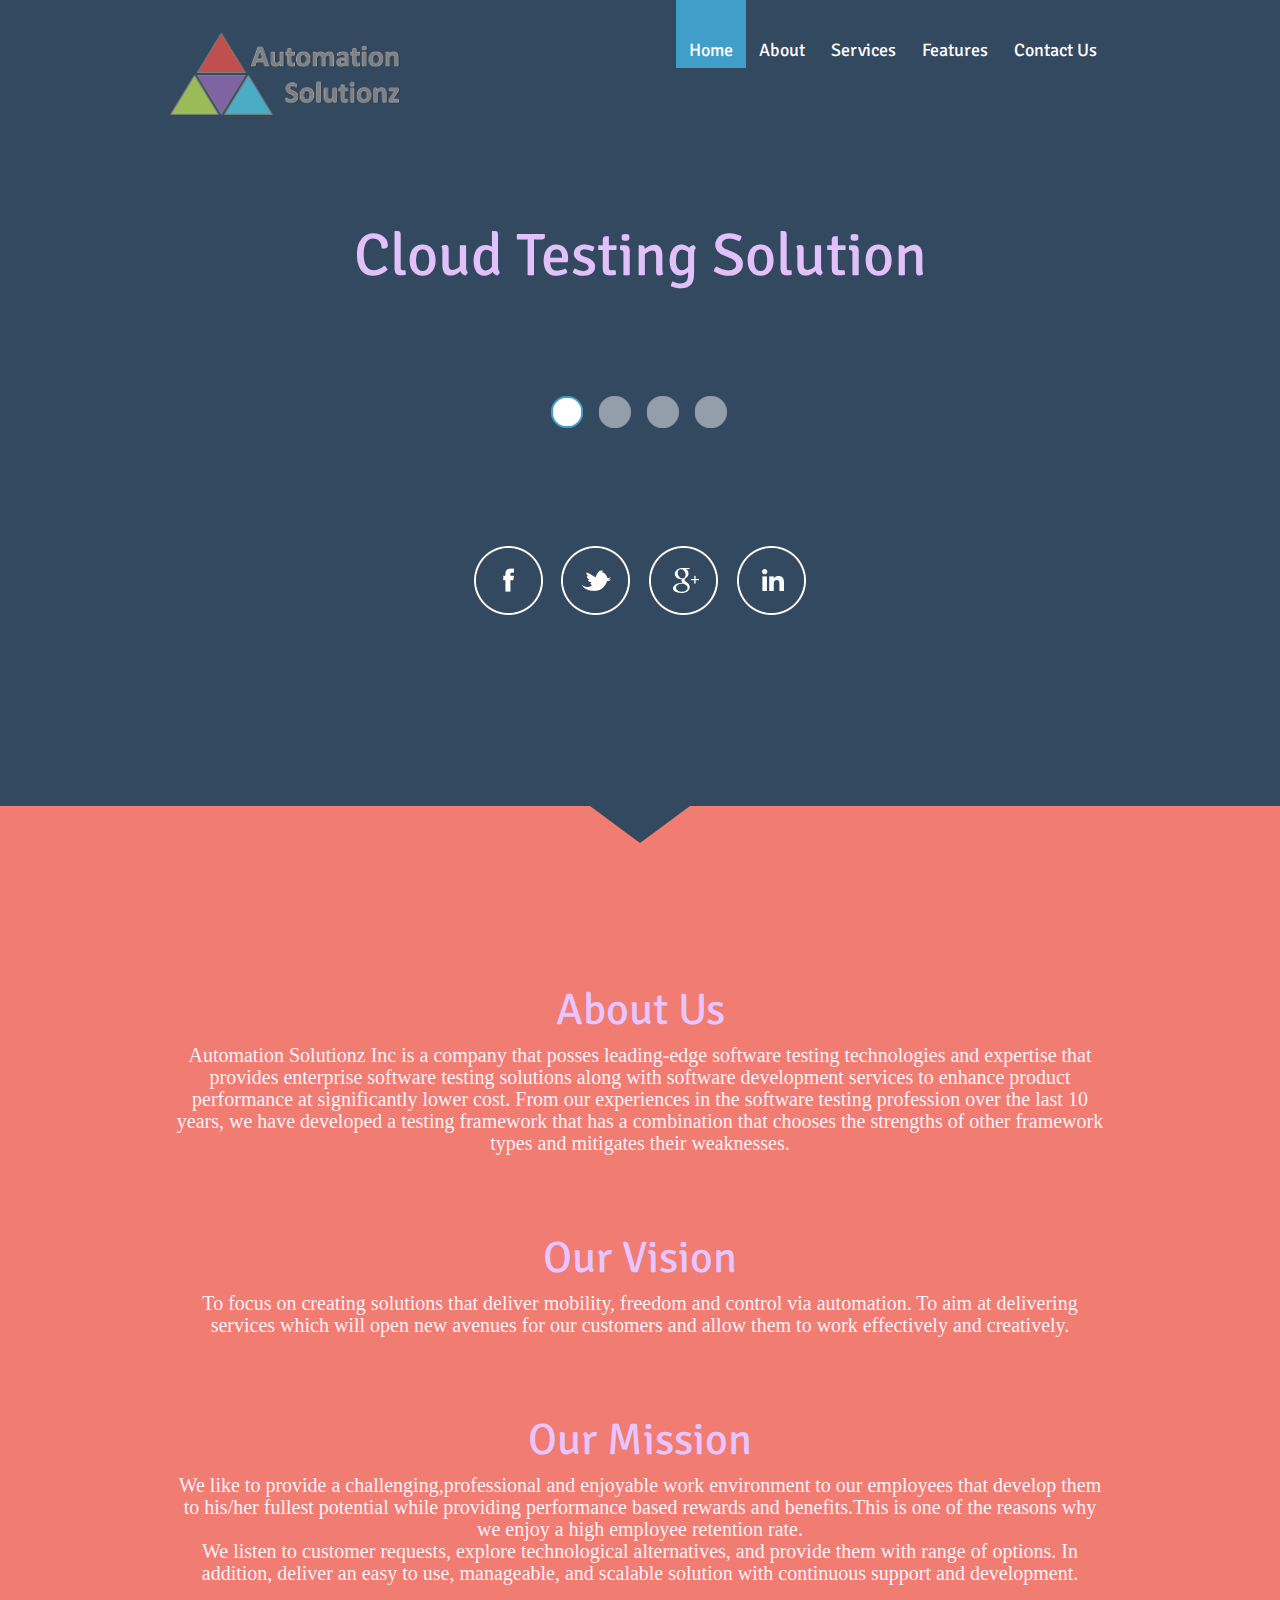
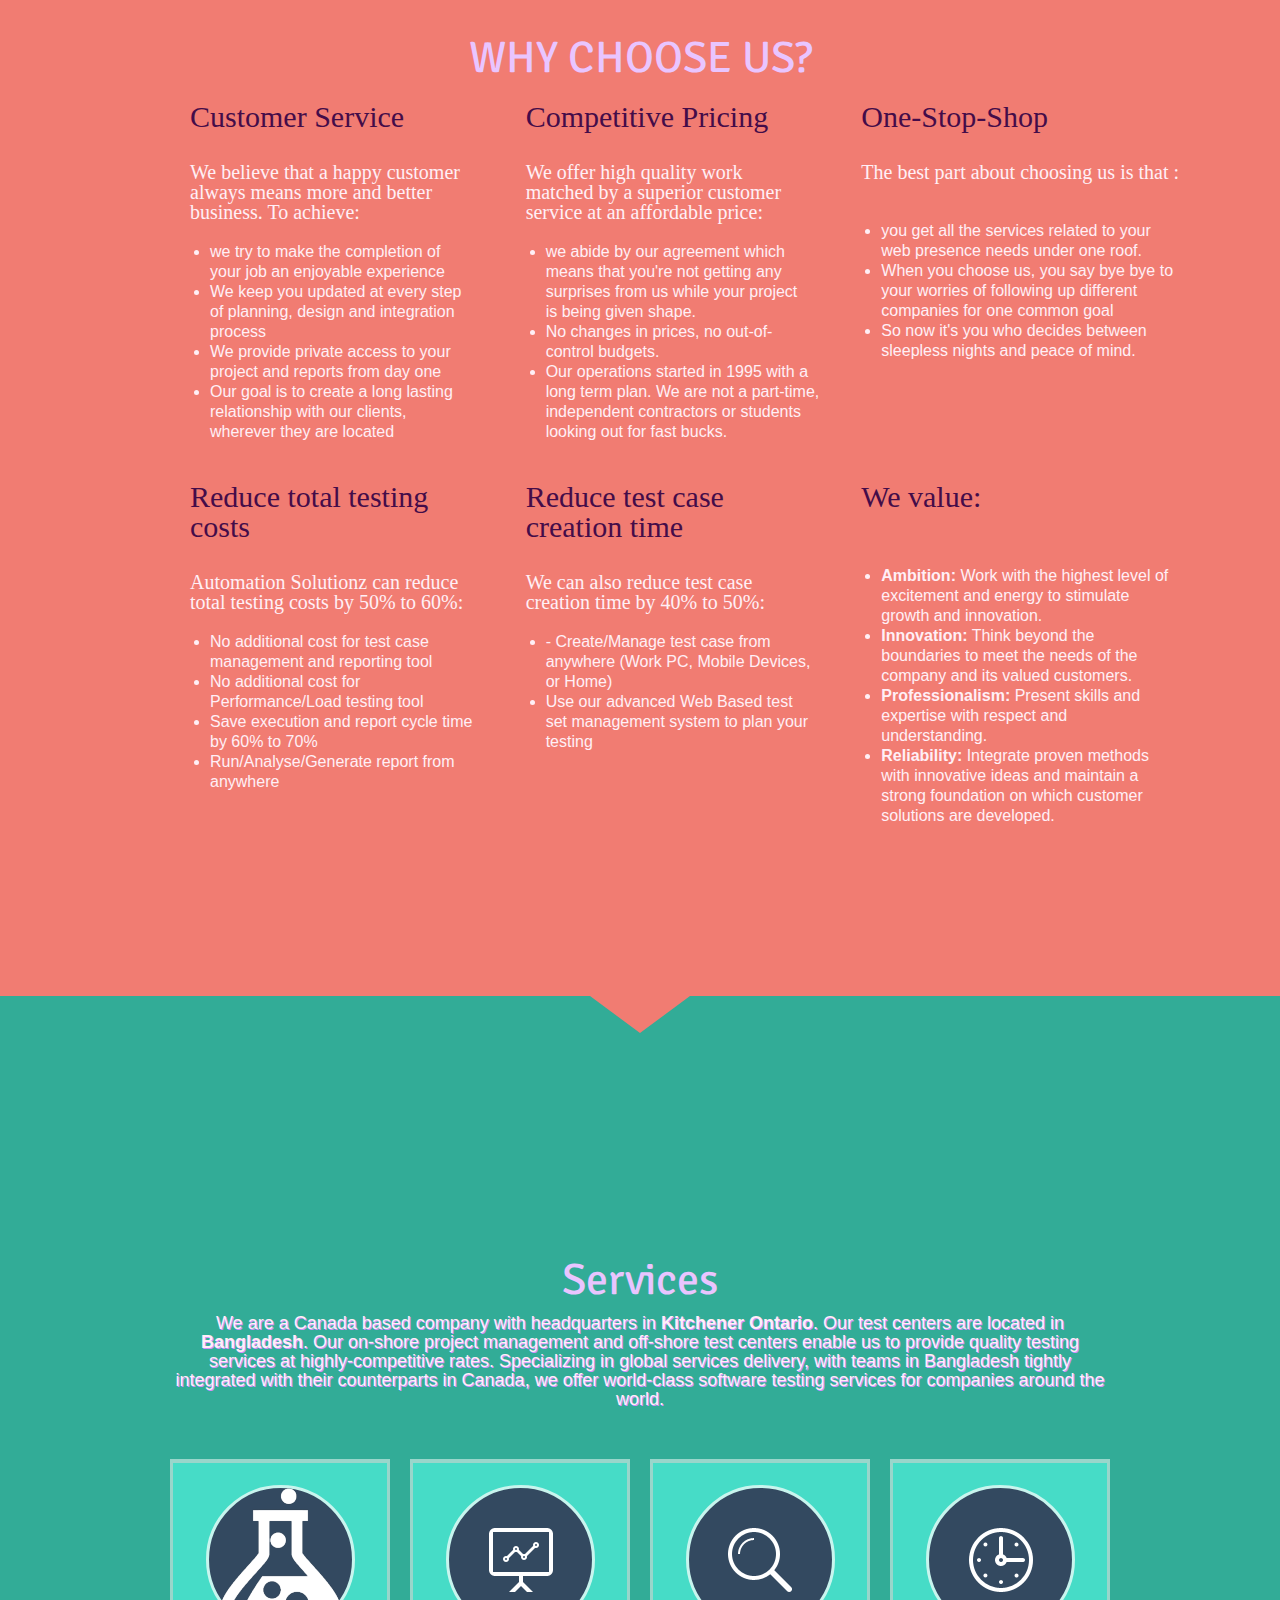
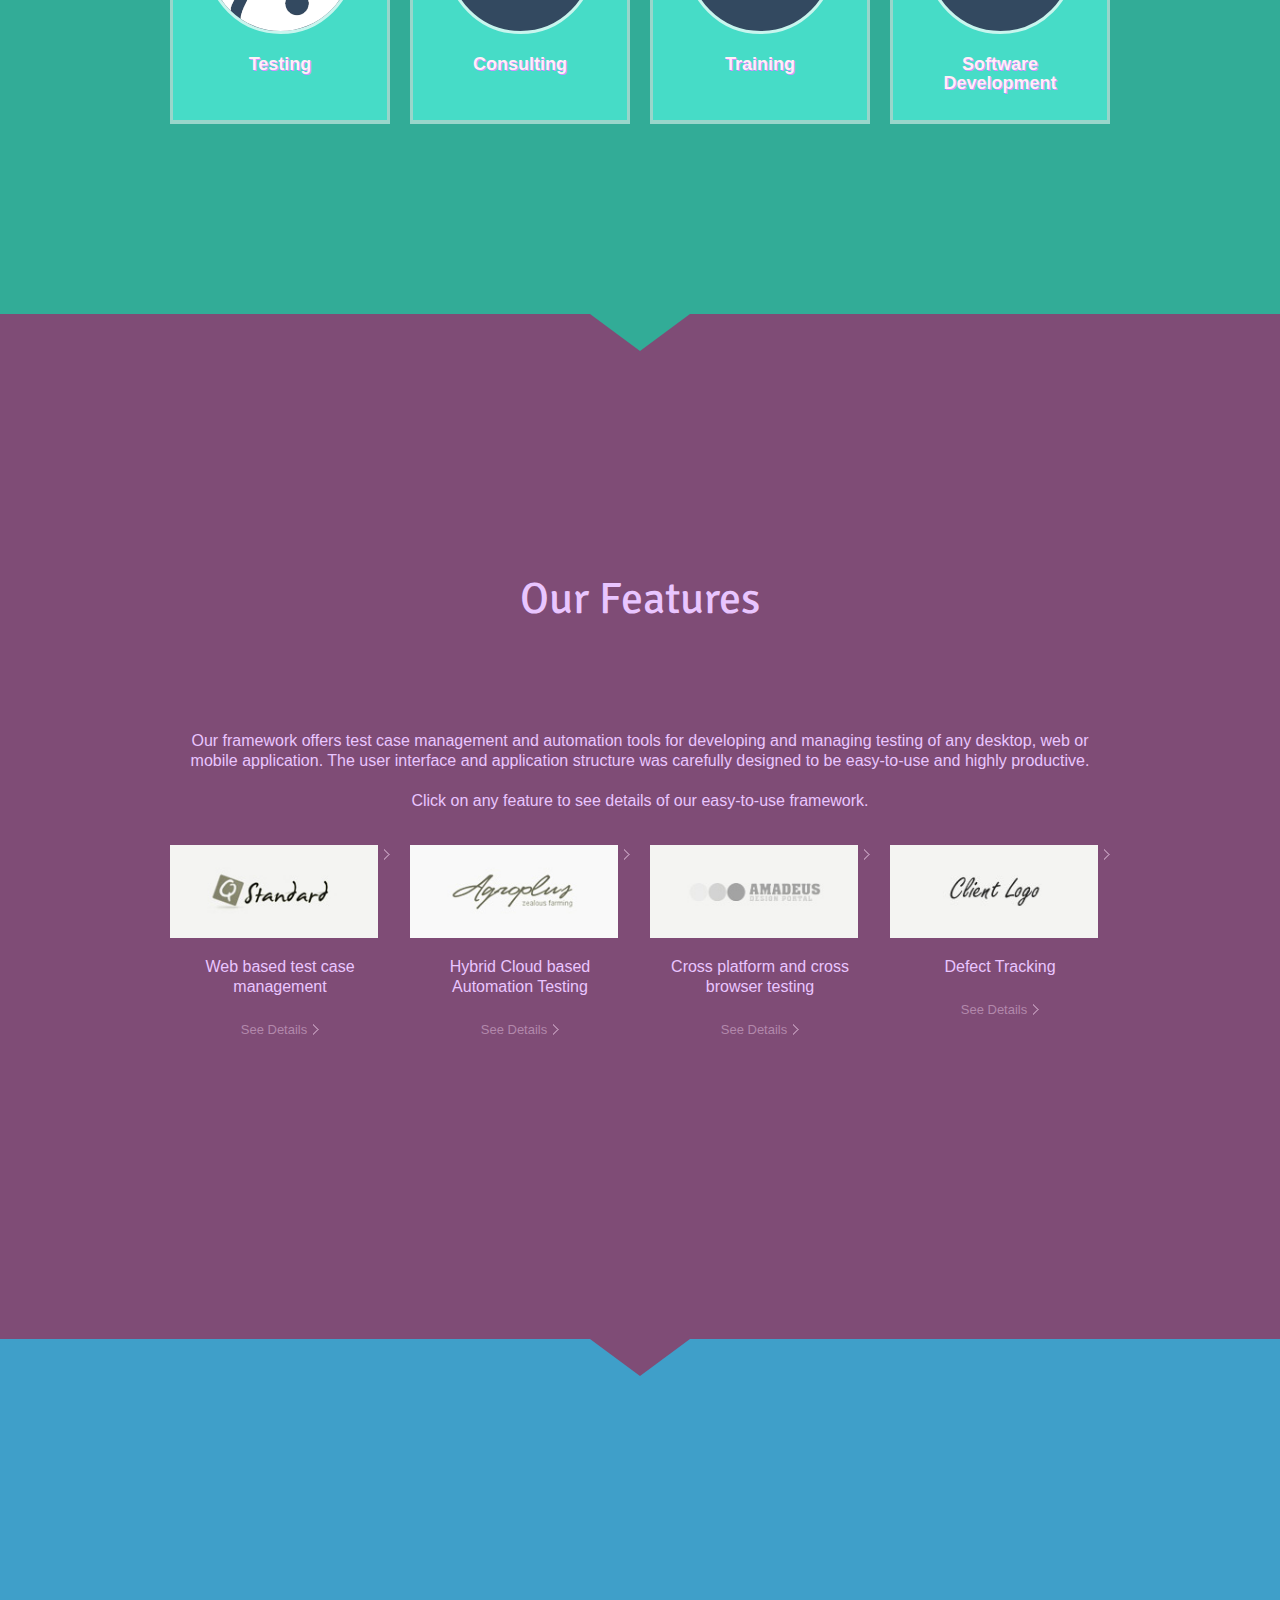
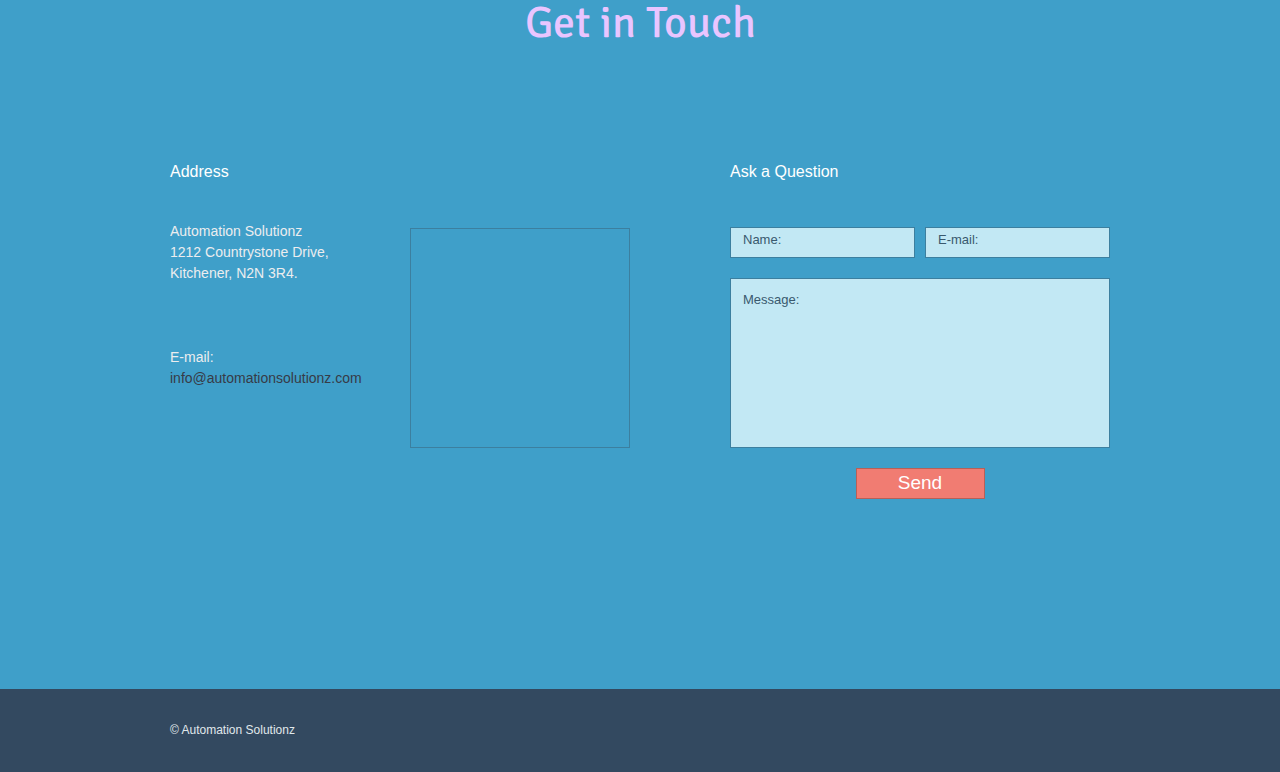
==== commit eba900b3: "latest one" ====
--- a/AutomationSolutionzSite/index.html
+++ b/AutomationSolutionzSite/index.html
@@ -278,28 +278,28 @@
 				<div class="grid_3">
 					<div class="box maxheight1">
 						<img src="images/box1_img5.png" alt="">
-						<div class="text1"><a href="service1.html"><b>Testing</b></a></div>
+						<div class="text2"><a href="service1.html"><b>Testing</b></a></div>
 
 					</div>
 				</div>
 				<div class="grid_3">
 					<div class="box maxheight1">
 						<img src="images/box1_img1.png" alt="">
-						<div class="text1"><a href="service2.html"><b>Consulting</b></a></div>
+						<div class="text2"><a href="service2.html"><b>Consulting</b></a></div>
 
 						</div>
 				</div>
 				<div class="grid_3">
 					<div class="box maxheight1">
 						<img src="images/box1_img2.png" alt="">
-						<div class="text1"><a href="service3.html"><b>Training</b></a></div>
+						<div class="text2"><a href="service3.html"><b>Training</b></a></div>
 
 					</div>
 				</div>
 				<div class="grid_3">
 					<div class="box maxheight1">
 						<img src="images/box1_img3.png" alt="">
-						<div class="text1"><a href="service4.html"><b>Software Development</b></a></div>
+						<div class="text2"><a href="service4.html"><b>Software Development</b></a></div>
 
 					</div>
 				</div>
@@ -344,49 +344,9 @@
 						<a href="feature4.html">See Details</a>
 					</div>
 					<div class="clear"></div>
-					<div class="grid_3">
-						<img src="images/logo5.jpg" alt="">
-						<div class="text1">3rd Party Integration</div>
-						
-						<a href="feature5.html">See Details</a>
-					</div>
-					<div class="grid_3">
-						<img src="images/logo6.jpg" alt="">
-						<div class="text1">Intelligent Reporting</div>
-						
-						<a href="#">See Details</a>
-					</div>
-					<div class="grid_3">
-						<img src="images/logo7.jpg" alt="">
-						<div class="text1">Failure Analysis</div>
-						
-						<a href="#">See Details</a>
-					</div>
-					<div class="grid_3">
-						<img src="images/logo8.jpg" alt="">
-						<div class="text1">Agile Testing</div>
-						
-						<a href="#">See Details</a>
-					</div>
-					
-					<div class="grid_3">
-						<img src="images/logo8.jpg" alt="">
-						<div class="text1">Performance Testing and Benchmarking</div>
-						
-						<a href="#">See Details</a>
-					</div>
-					<div class="grid_3">
-						<img src="images/logo8.jpg" alt="">
-						<div class="text1">Run Features</div>
-						
-						<a href="#">See Details</a>
-					</div>
-					<div class="grid_3">
-						<img src="images/logo8.jpg" alt="">
-						<div class="text1">Multi Language Support</div>
-						
-						<a href="#">See Details</a>
-					</div>
+
+
+
 				</div>
 			</div>
 		</div>
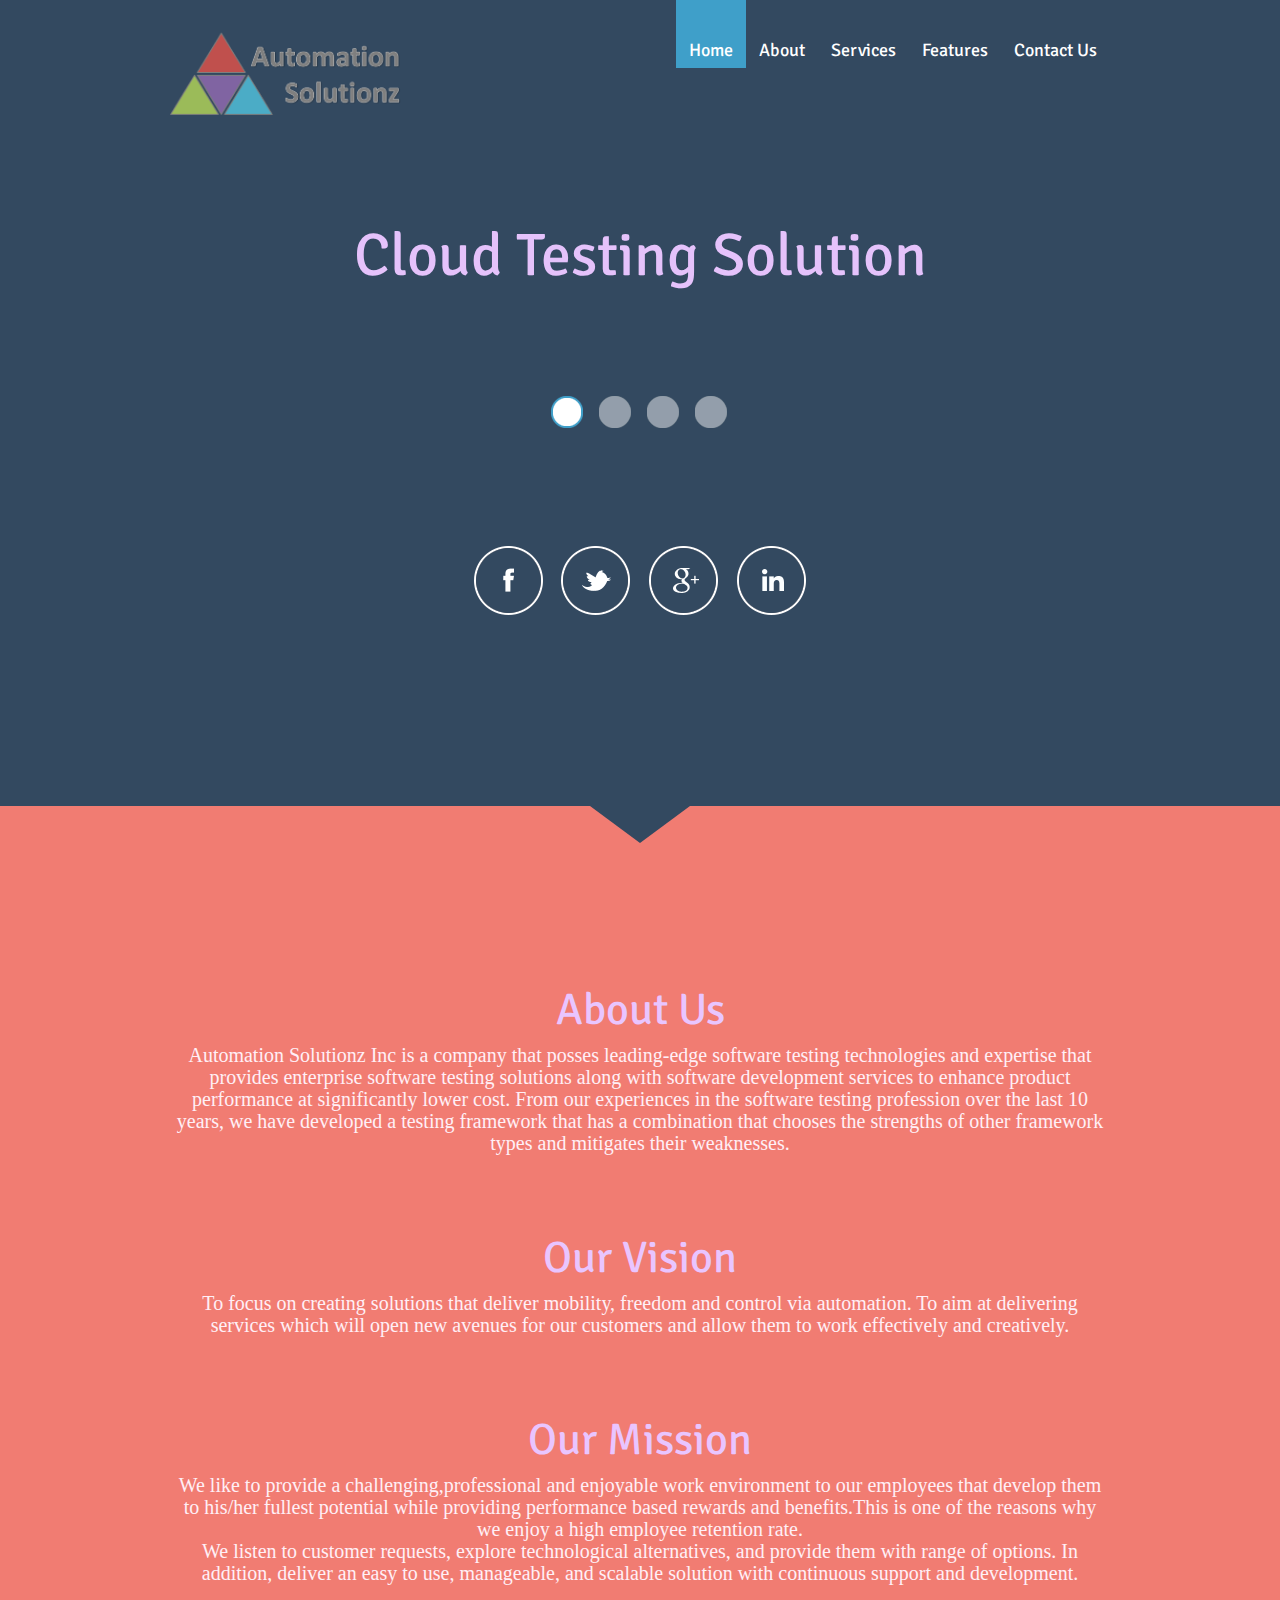
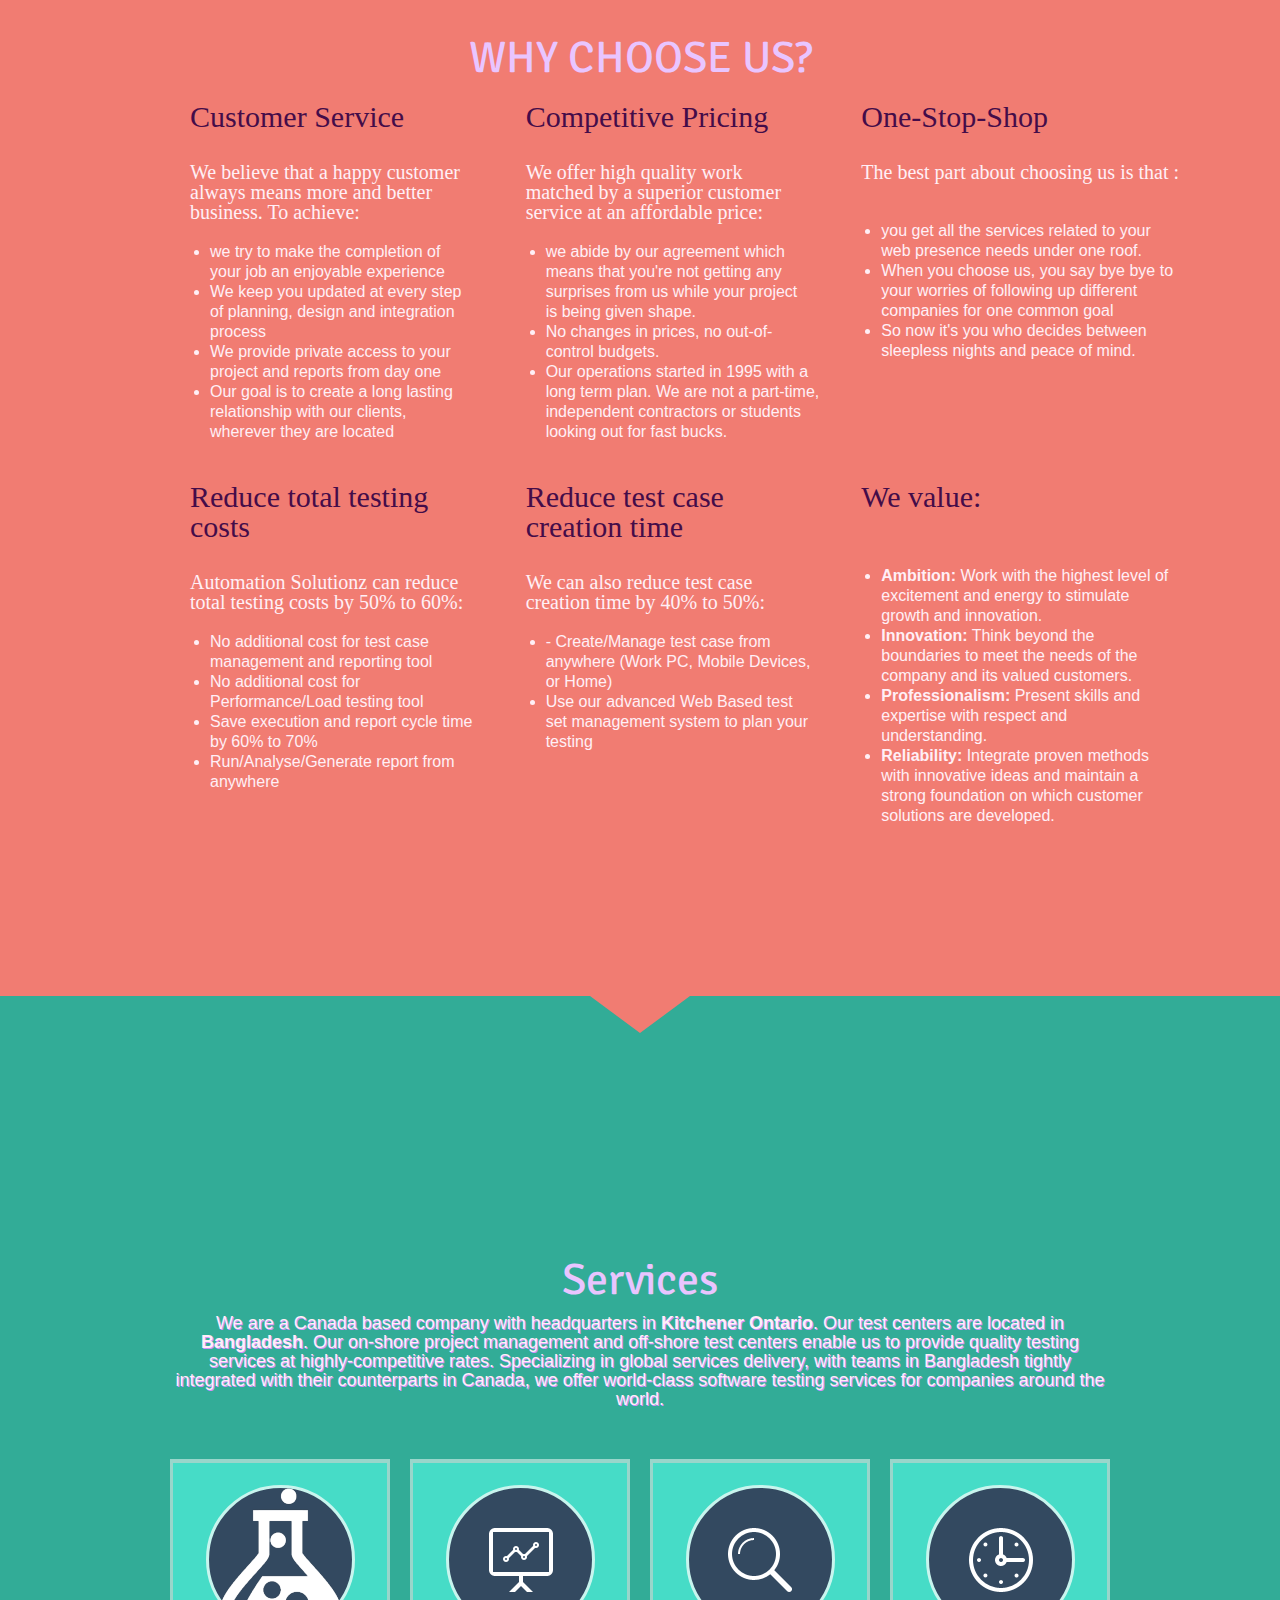
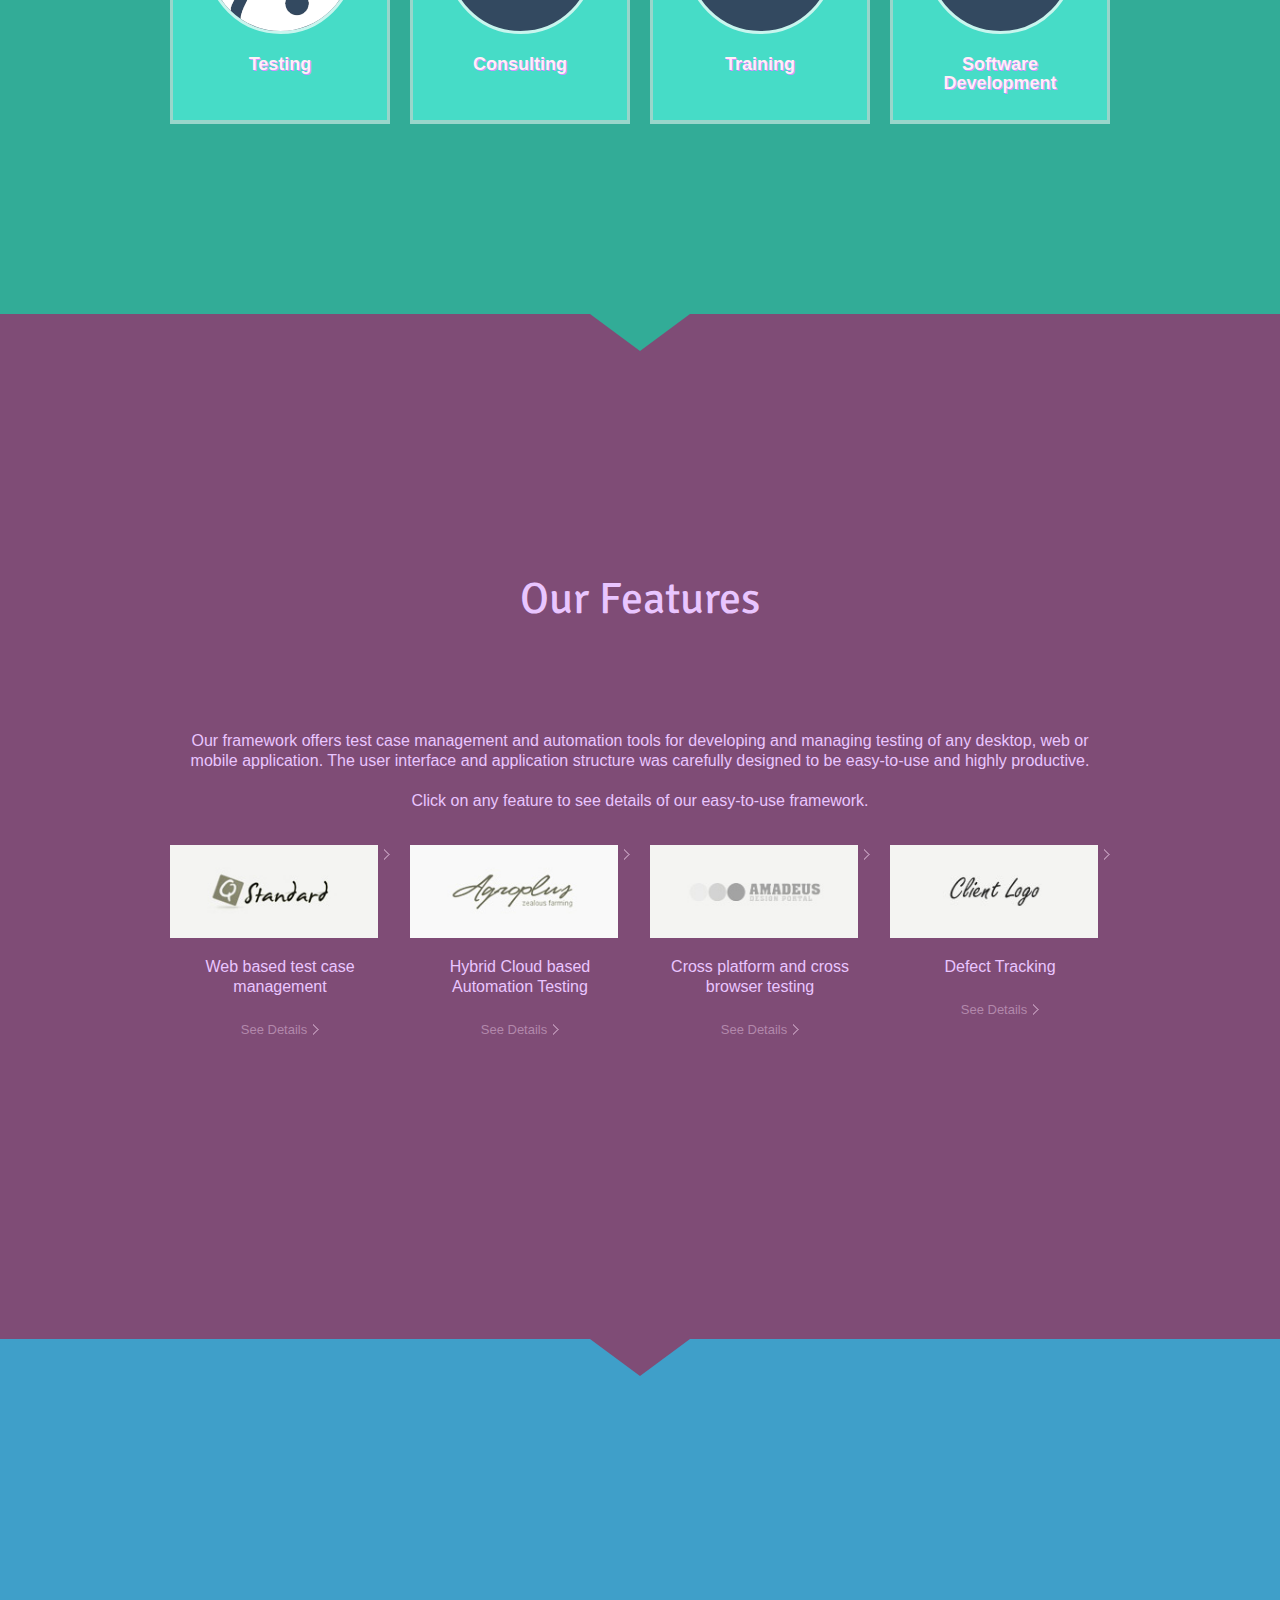
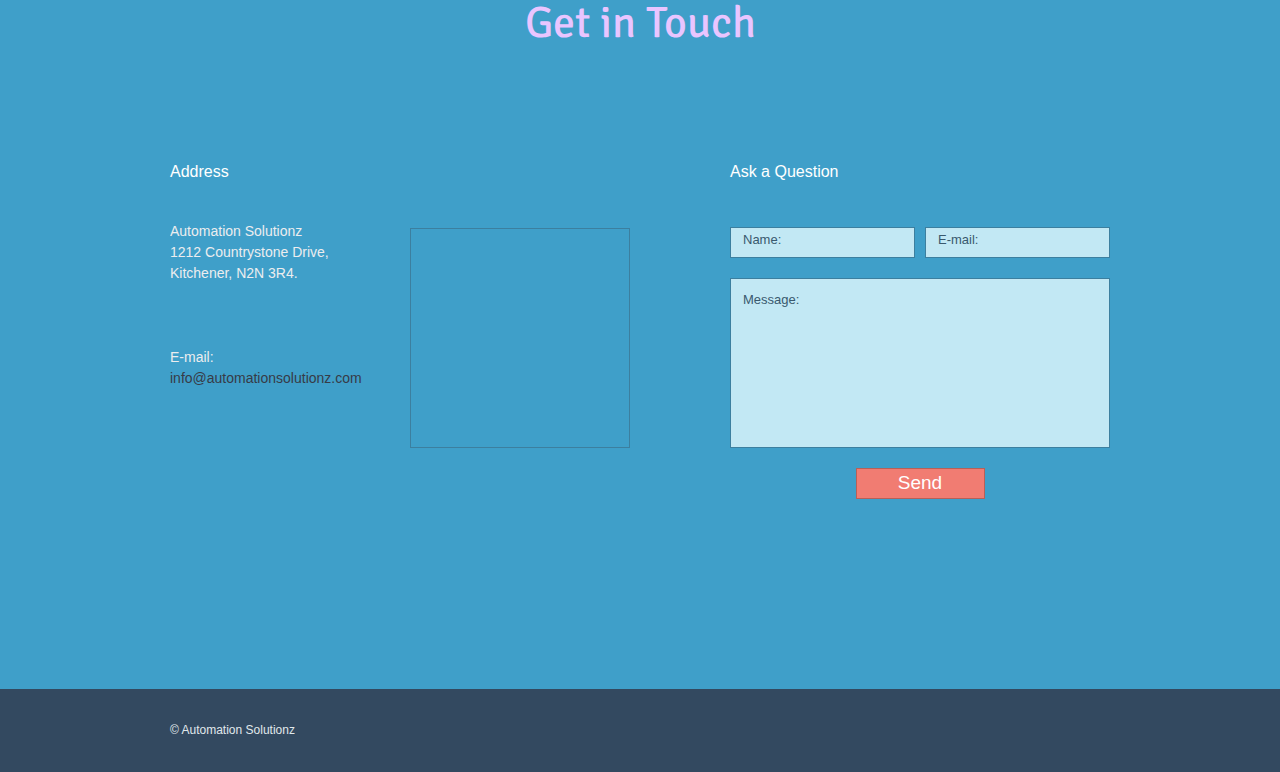
==== commit 7e4aa88b: "feature page updated" ====
--- a/AutomationSolutionzSite/index.html
+++ b/AutomationSolutionzSite/index.html
@@ -323,7 +323,7 @@
 						<a href="feature1.html"><img src="images/logo1.jpg" alt=""></a>
 						<div class="text1">Web based test case management</div><!--Aliquam nibh ante, egestas id dictum  wrecommodo luctus liberoaesent.-->
 						
-						<a href="feature1.html">See Details</a>
+						<a href="web_based.html">See Details</a>
 					</div>
 					<div class="grid_3">
 						<a href="feature2.html"><img src="images/logo2.jpg" alt=""></a>
--- a/AutomationSolutionzSite/css/style.css
+++ b/AutomationSolutionzSite/css/style.css
@@ -238,6 +238,7 @@
 	position: relative;
 }
 
+
 .content:after {
 	display: block;
 	position: absolute;
@@ -427,6 +428,13 @@
     text-align: center;
     color: #ffeff6;
 }
+.text4 {
+    font-size: 16px;
+    line-height: 20px;
+    text-align: left;
+    color: #FFFFFF;
+}
+
 
 .box {
 	background-color: #e6655e;
@@ -450,7 +458,13 @@
 	margin-bottom:50px;
 }
 
-
+.slogan1 {
+    margin-bottom:0px;
+}
+.slogan1 h3{
+    margin-bottom:0px;
+    margin-top: 0px;
+}
 
 .socials1 {
 	margin-top: 19px;
@@ -517,6 +531,31 @@
 #page4  h3 {
 	margin-bottom: 108px;
 }
+#web_based {
+    padding-top: 160px;
+    padding-bottom: 30px;
+    background-color: #4d234d;
+    float:inherit;
+}
+#web_based h3 {
+    margin-bottom: 40px;
+}
+#web_based h4 {
+    color: #E9C5FF;
+    text-align: center;
+    padding-bottom: 20px;
+}
+.table_data {
+    padding-top: 60px;
+    padding-right: 30px;
+    text-align: left;
+    width: 45%;
+}
+.table_row {
+    padding-bottom: 80px;
+    padding-bottom: 20px;
+}
+
 
 .companies img {
 	margin-bottom: 19px;
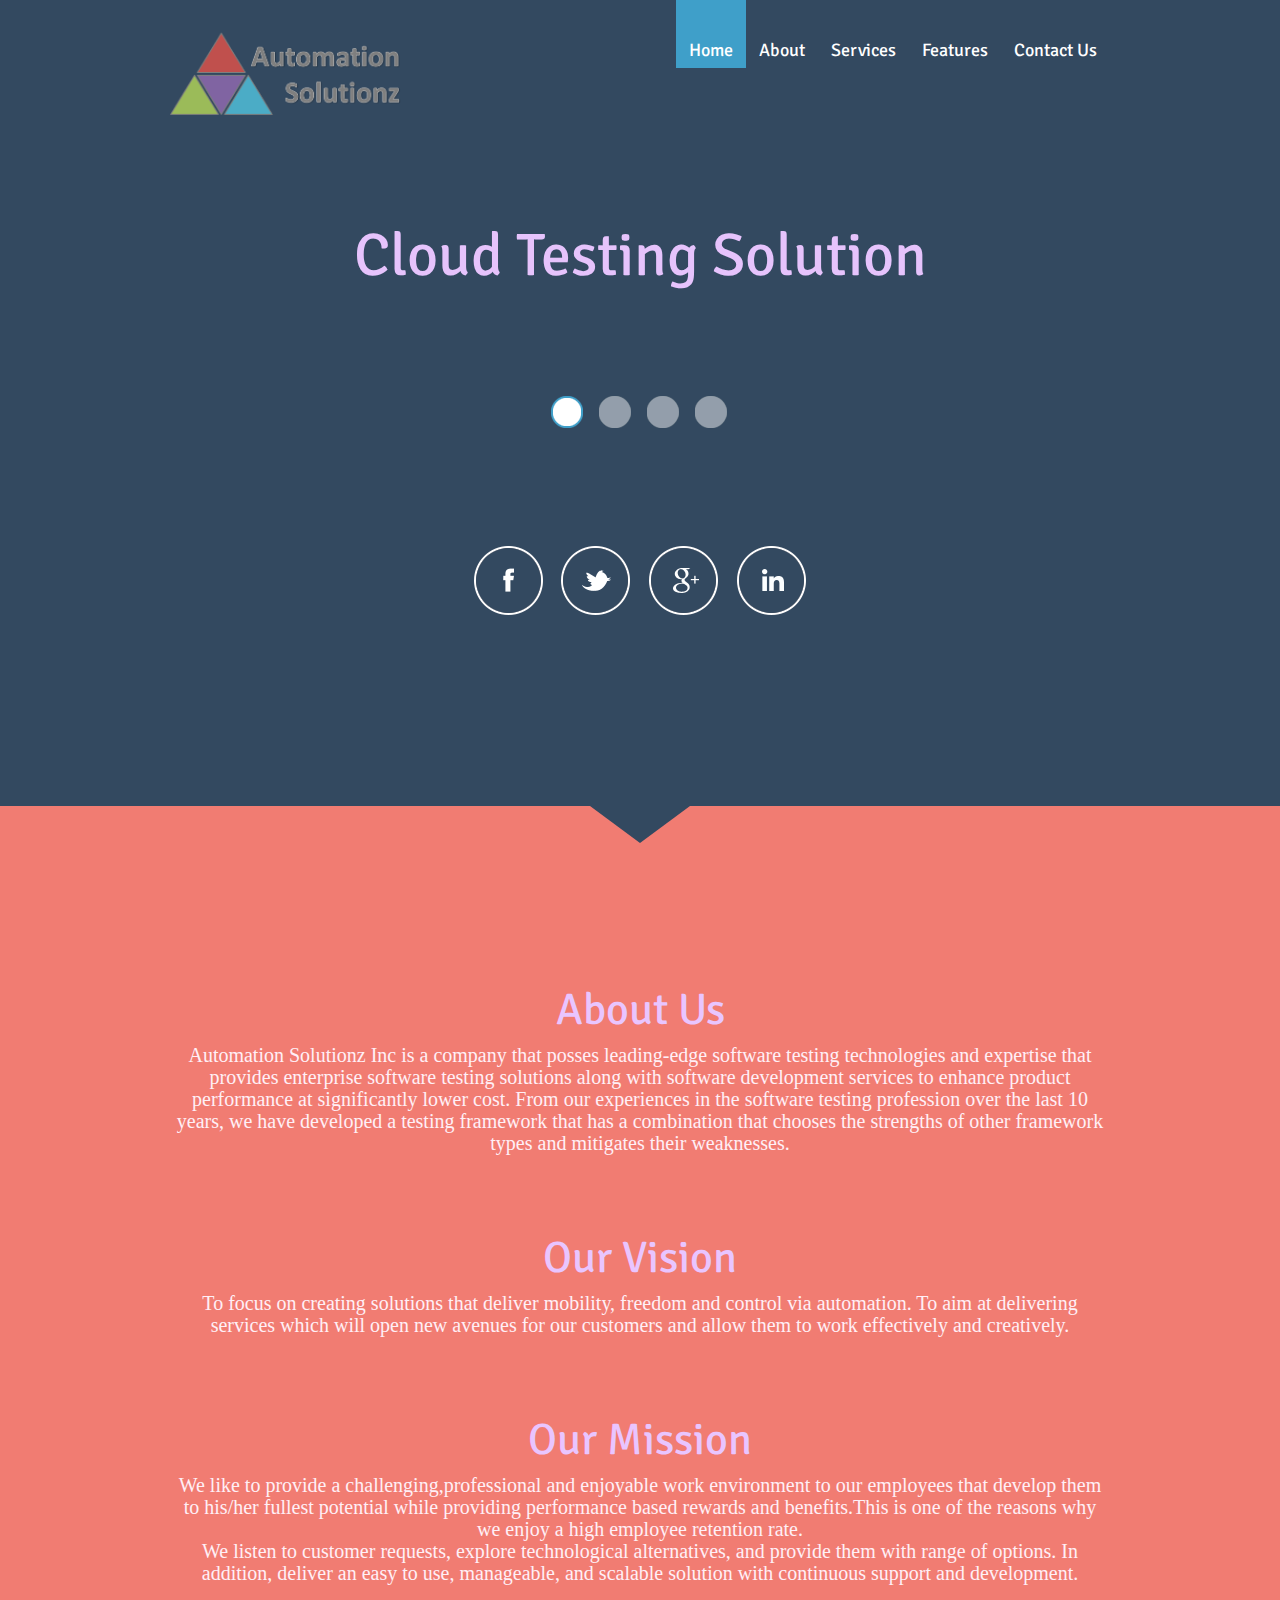
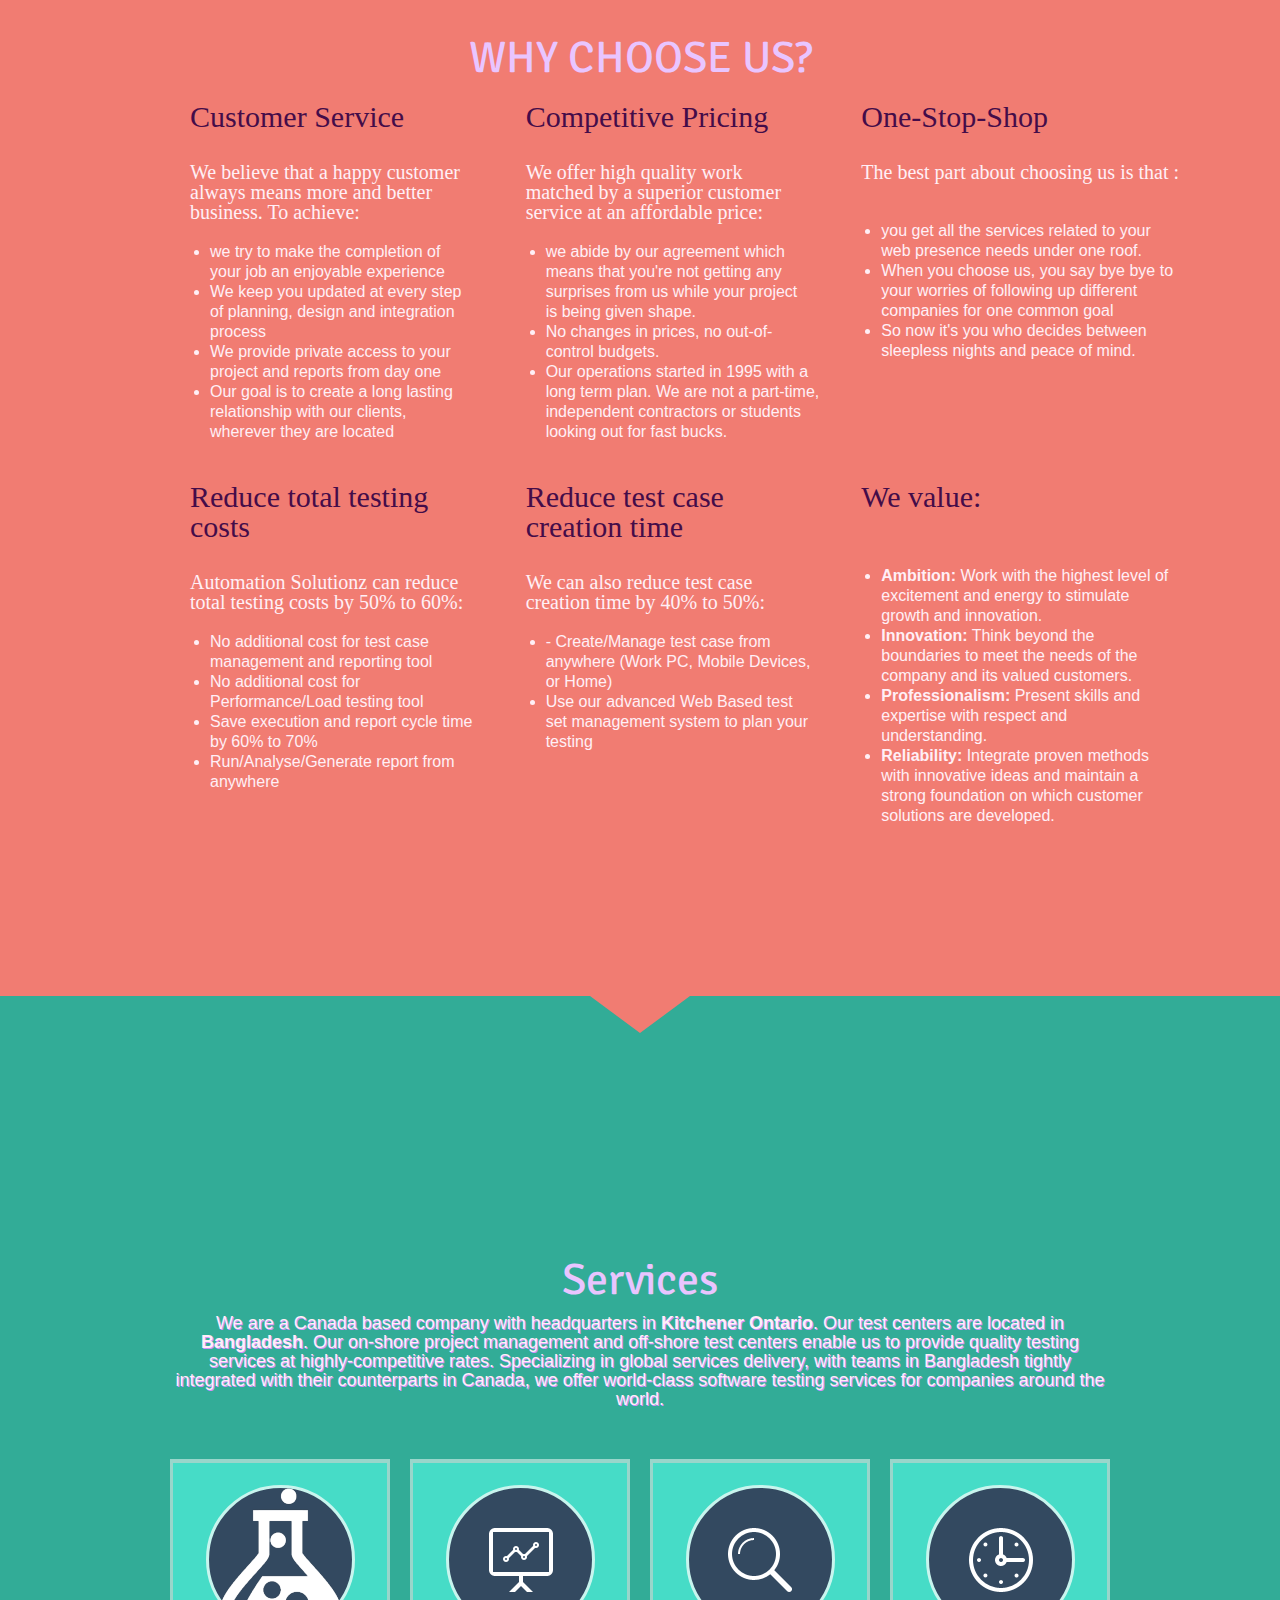
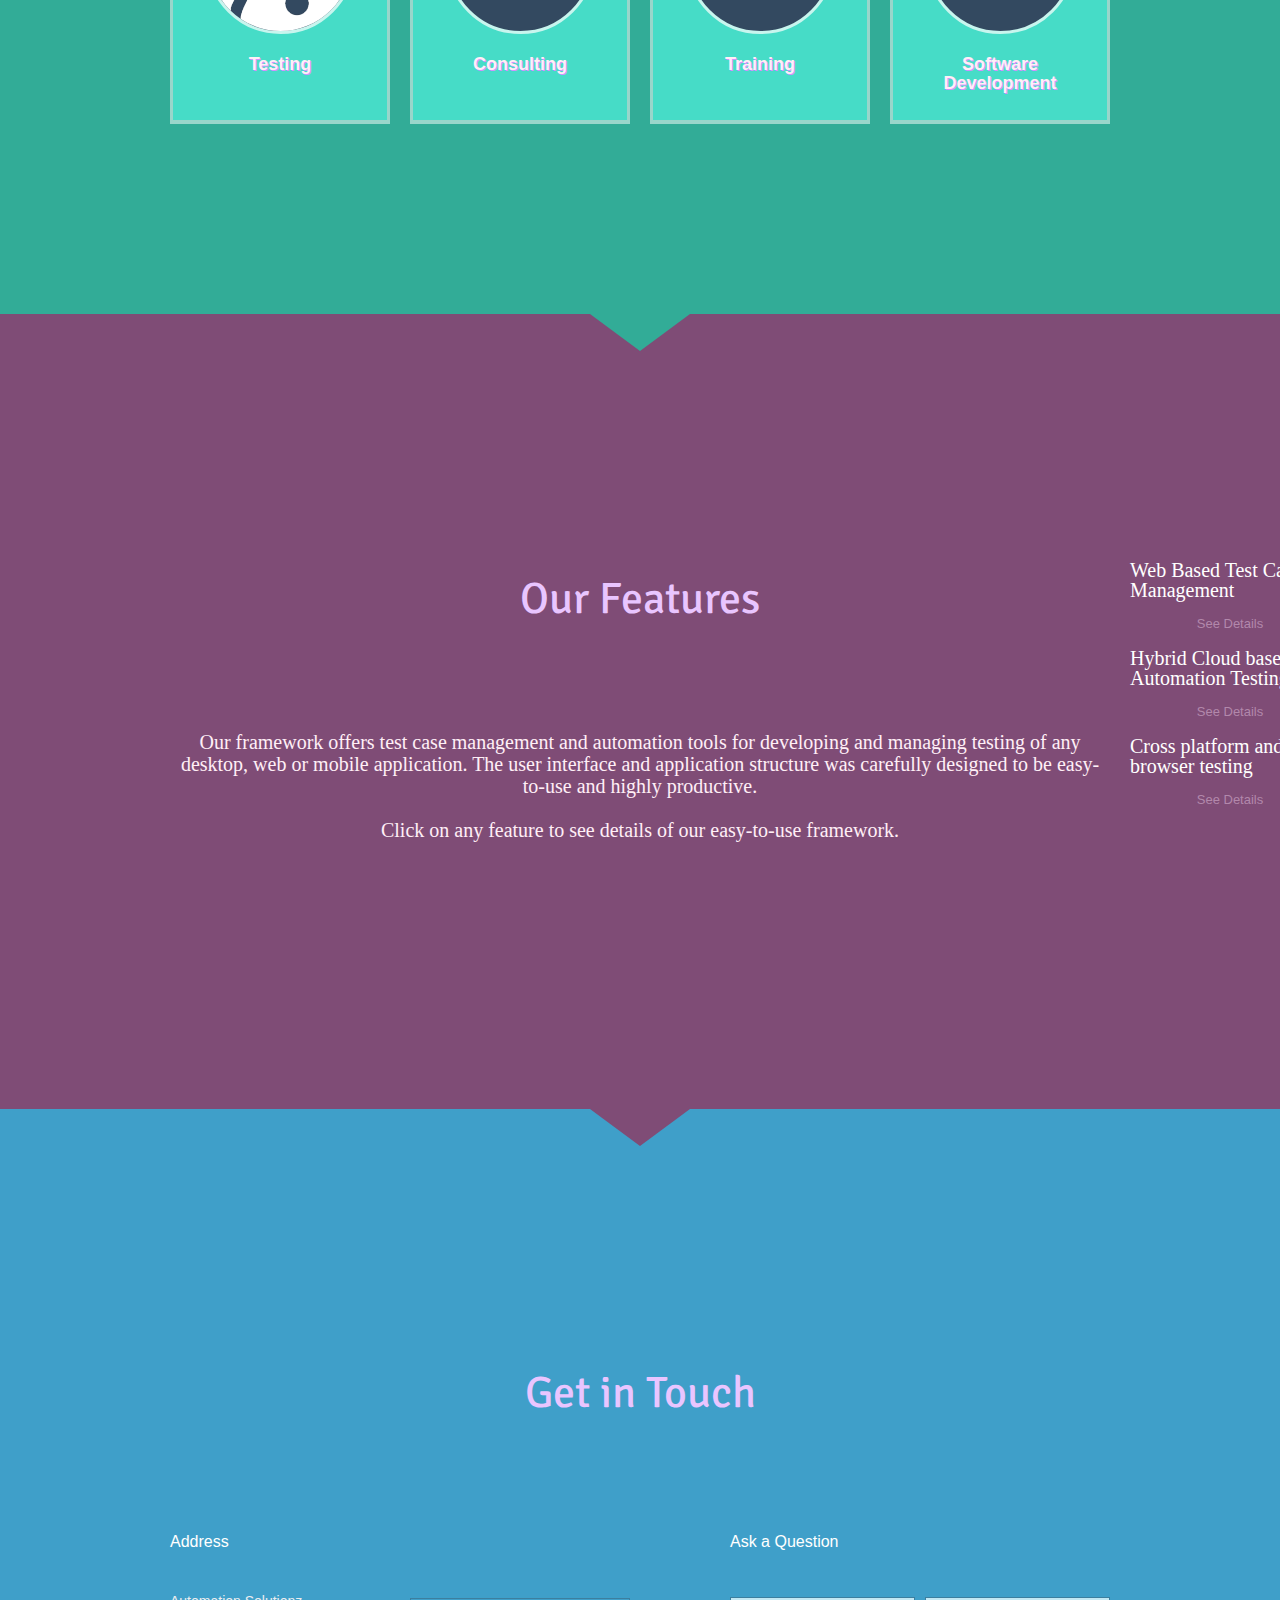
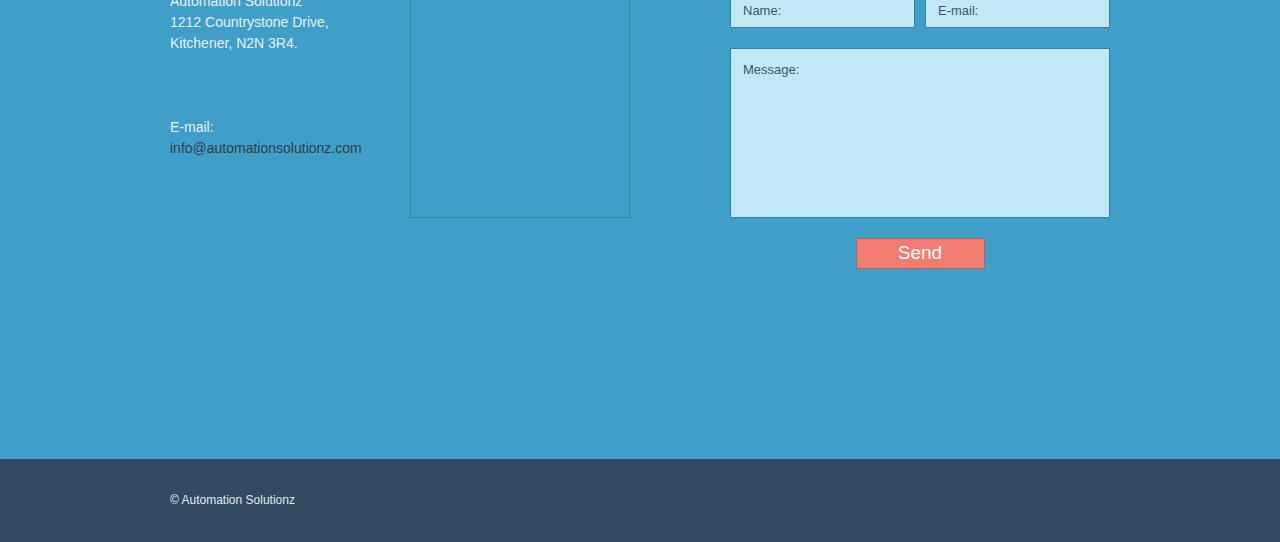
==== commit 05330bbd: "features page" ====
--- a/AutomationSolutionzSite/index.html
+++ b/AutomationSolutionzSite/index.html
@@ -311,37 +311,28 @@
 			<div class="container_12">
 				<div class="grid_12">
 					<h3>Our Features</h3>
-					<div class="text1">
+					<div class="text3">
 						Our framework offers test case management and automation tools for developing and managing testing of any desktop, web or mobile application. The user interface and application structure was carefully designed to be easy-to-use and highly productive.
 
 						<br/><br/>Click on any feature to see details of our easy-to-use framework.<br/><br/>
 					</div>
 				</div>
 				
-				<div class="companies">
+				<div class="companies" style="align-content: center">
 					<div class="grid_3">
-						<a href="feature1.html"><img src="images/logo1.jpg" alt=""></a>
-						<div class="text1">Web based test case management</div><!--Aliquam nibh ante, egestas id dictum  wrecommodo luctus liberoaesent.-->
+						<h5>Web Based Test Case Management</h5>
 						
 						<a href="web_based.html">See Details</a>
 					</div>
 					<div class="grid_3">
-						<a href="feature2.html"><img src="images/logo2.jpg" alt=""></a>
-						<div class="text1">Hybrid Cloud based Automation Testing</div>
+						<h5>Hybrid Cloud based Automation Testing</h5>
 						
-						<a href="feature2.html">See Details</a>
+						<a href="web_based.html">See Details</a>
 					</div>
 					<div class="grid_3">
-						<a href="feature3.html"><img src="images/logo3.jpg" alt=""></a>
-						<div class="text1">Cross platform and cross browser testing</div>
+						<h5>Cross platform and cross browser testing</h5>
 						
-						<a href="feature3.html">See Details</a>
-					</div>
-					<div class="grid_3">
-						<a href="feature4.html"><img src="images/logo4.jpg" alt=""></a>
-						<div class="text1">Defect Tracking</div>
-						
-						<a href="feature4.html">See Details</a>
+						<a href="web_based.html">See Details</a>
 					</div>
 					<div class="clear"></div>
 
--- a/AutomationSolutionzSite/css/style.css
+++ b/AutomationSolutionzSite/css/style.css
@@ -429,8 +429,9 @@
     color: #ffeff6;
 }
 .text4 {
-    font-size: 16px;
-    line-height: 20px;
+    font-size: 22px;
+    font-family: serif;
+    line-height: 25px;
     text-align: left;
     color: #FFFFFF;
 }
@@ -568,9 +569,13 @@
 .companies a {
 	display: inline-block;
 	color: #b288ab;
-	padding-right: 12px;
-	background: url(../images/link_marker.png) right 4px no-repeat;
+	padding-right: 20px;
 	margin-top: 14px;
+    align-content: center;
+}
+.companies h5 {
+    color: #FFFFFF;
+    align-content: center;
 }
 
 .companies a:hover {
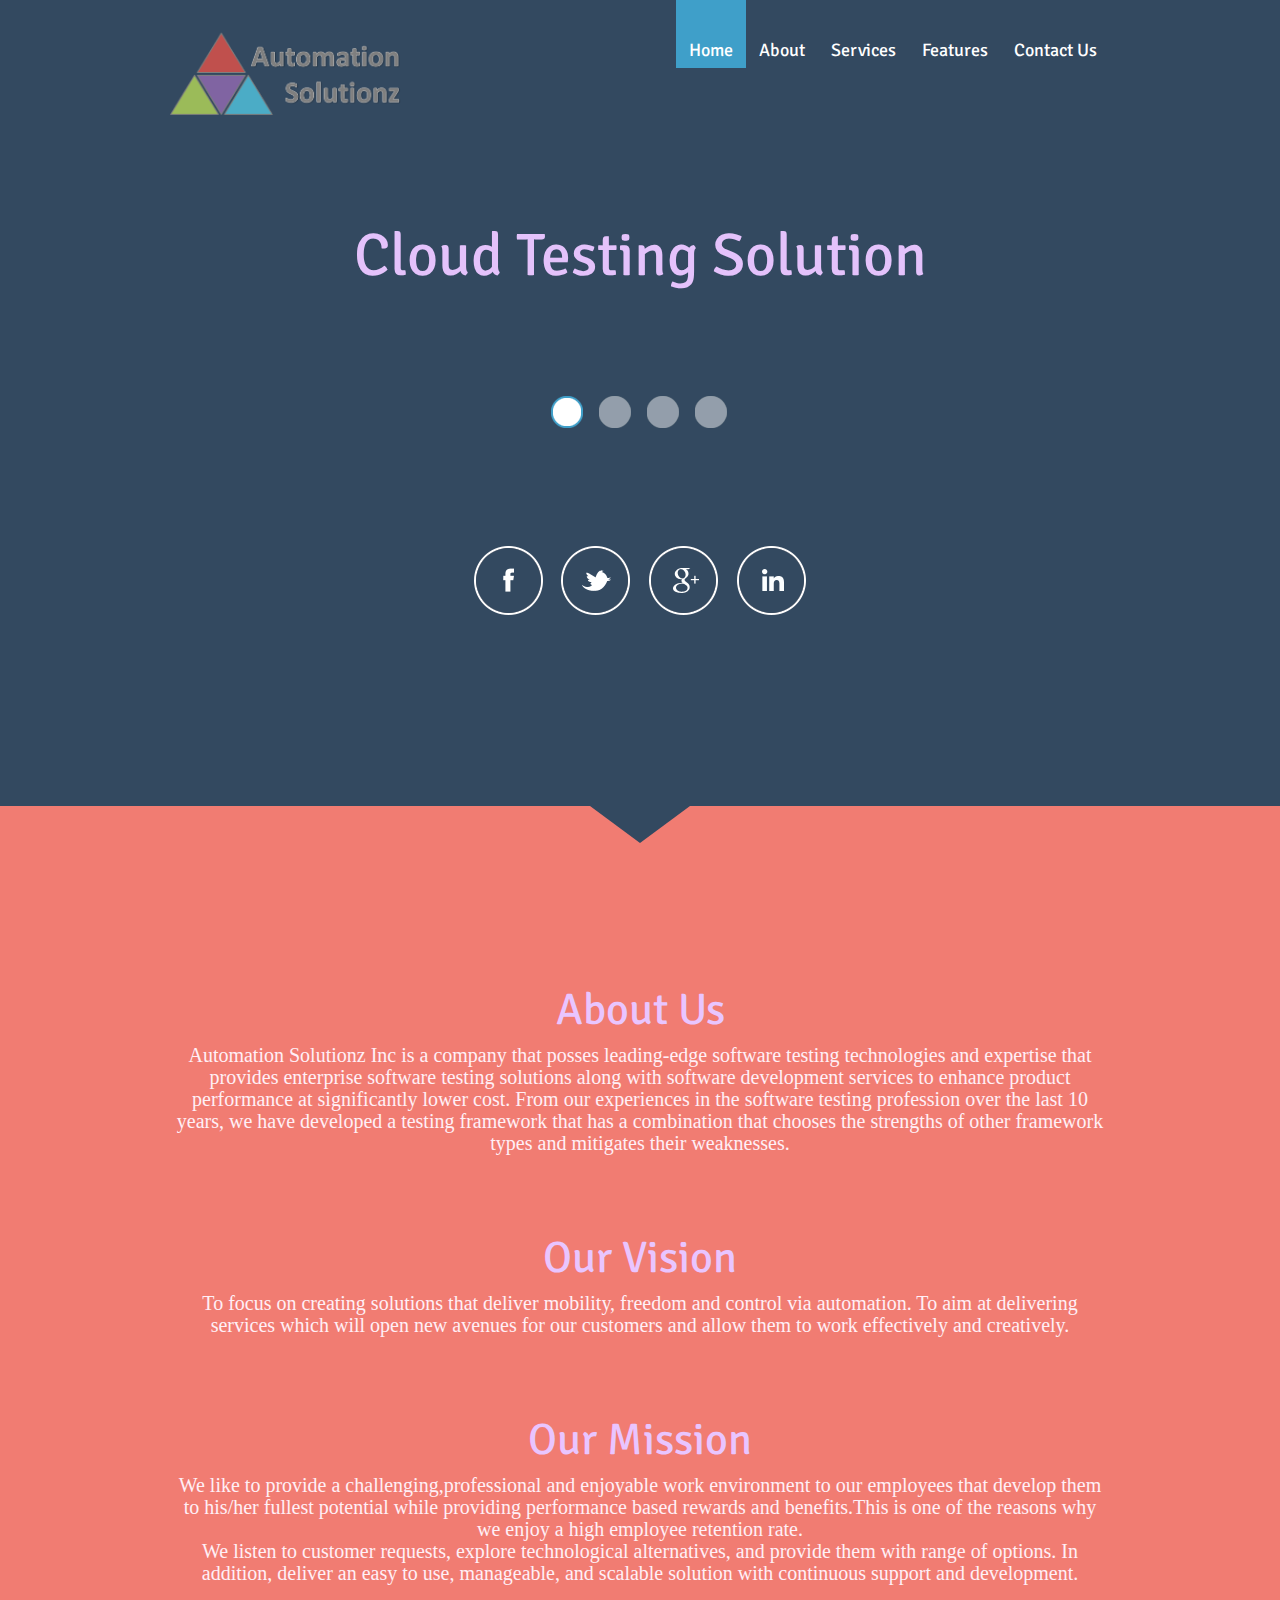
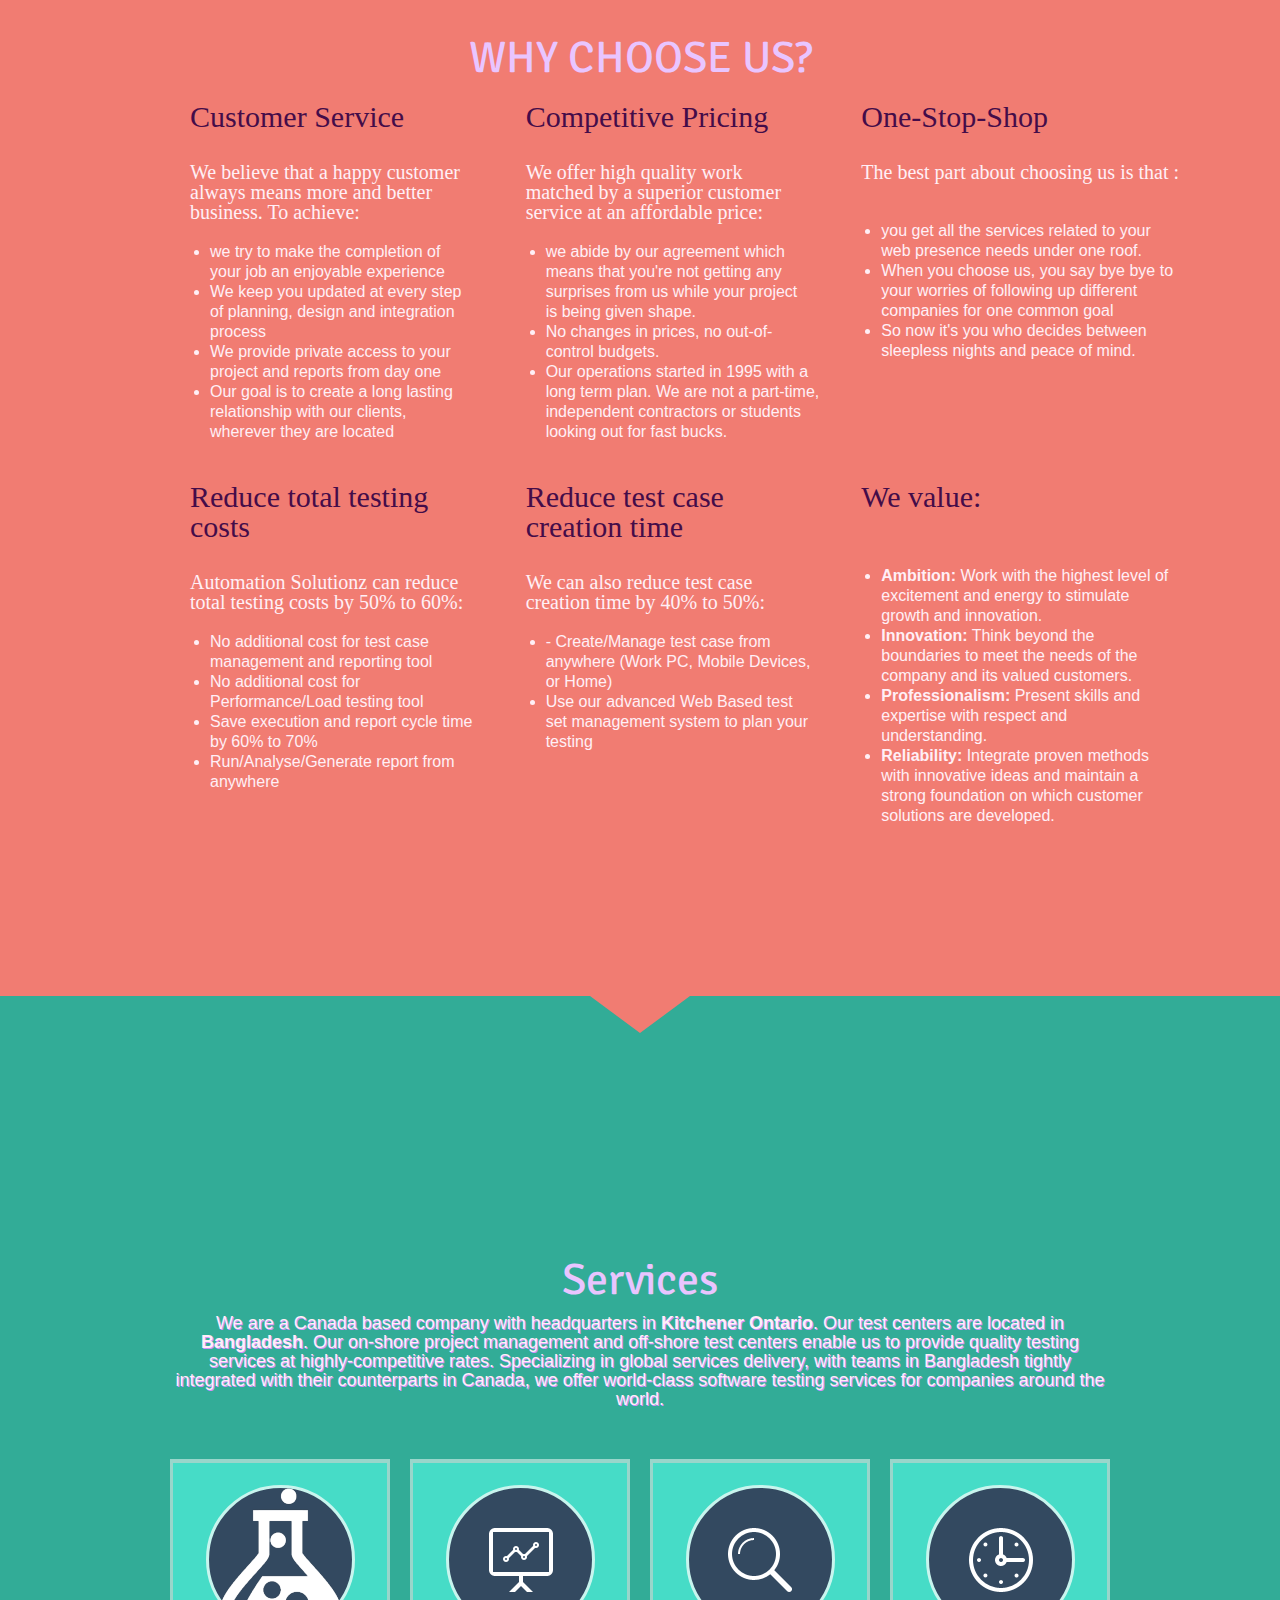
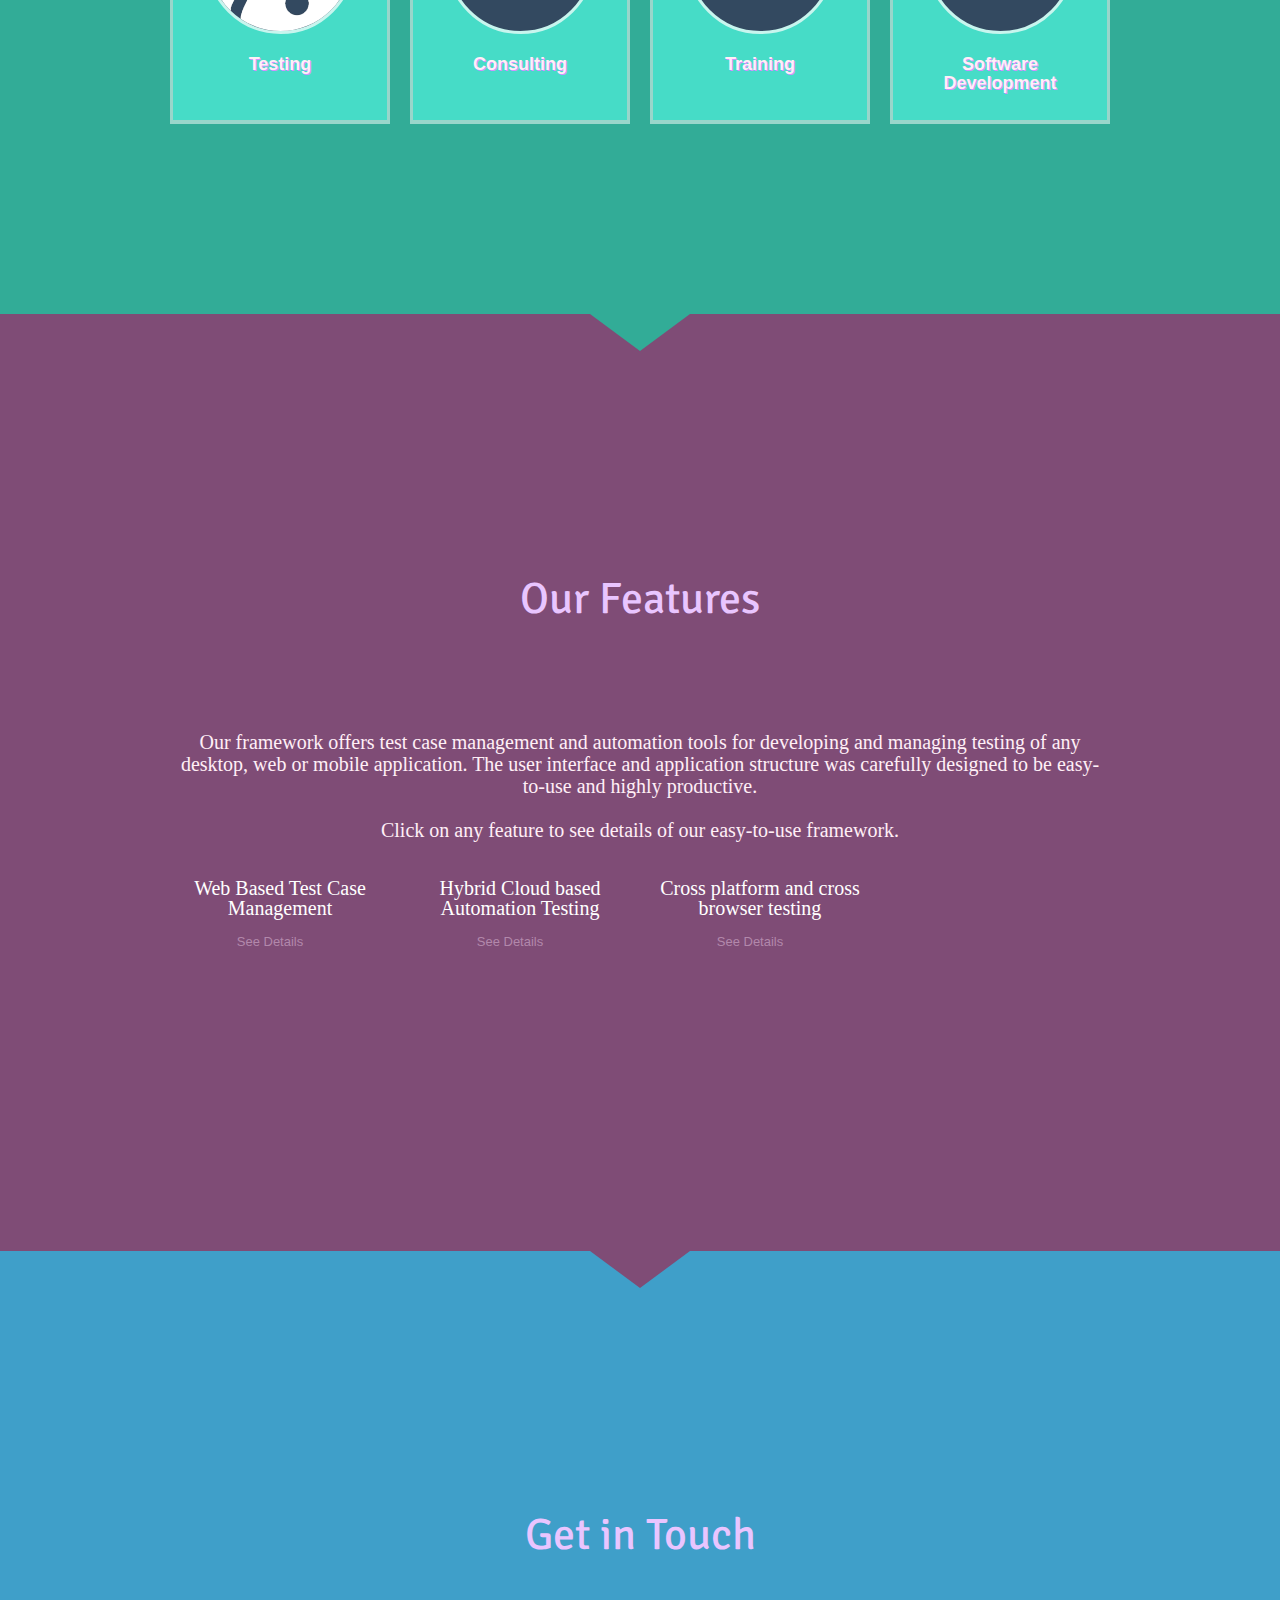
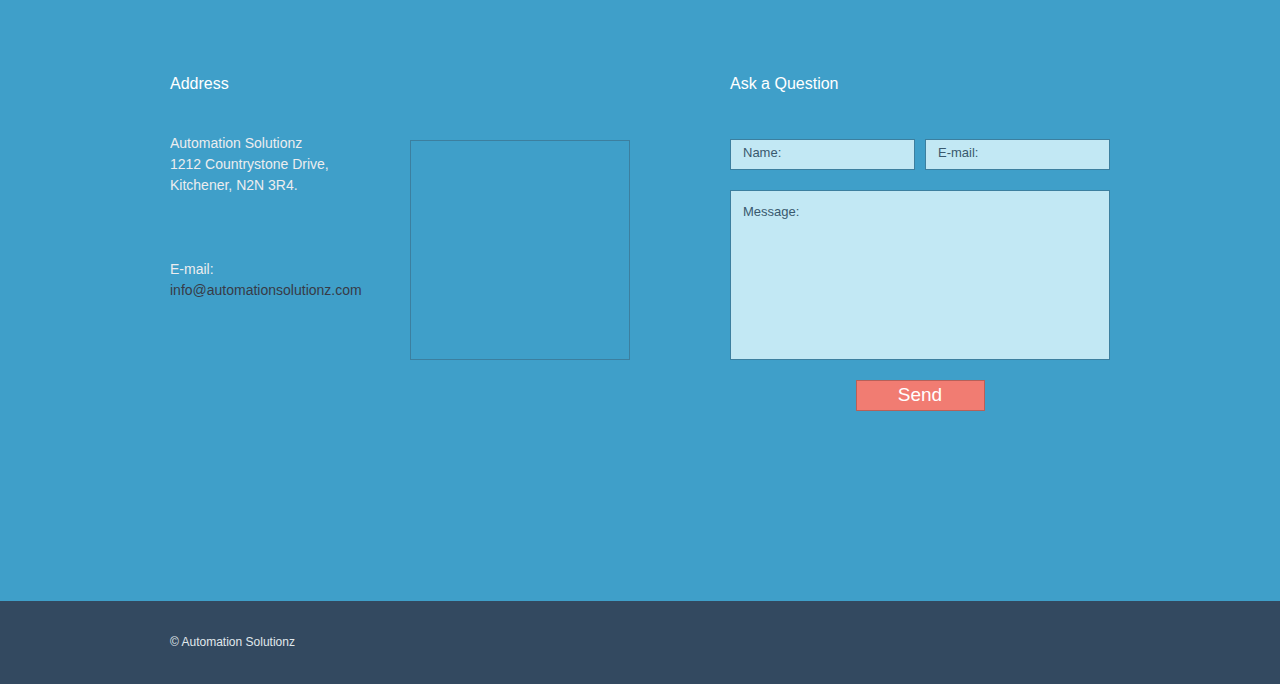
==== commit ffbbe4d7: "last updated work from home" ====
--- a/AutomationSolutionzSite/index.html
+++ b/AutomationSolutionzSite/index.html
@@ -196,18 +196,18 @@
                                 <h5>The best part about choosing us is that :</h5>
                                 <br>
                                 <ul class="about_us">
-                                    <li>you get all the services related to your web presence needs under one roof.</li>
-                                    <li>When you choose us, you say bye bye to your worries of following up different companies for one common goal</li>
-                                    <li>So now it's you who decides between sleepless nights and peace of mind.</li>
+                                    <li class="about_li">you get all the services related to your web presence needs under one roof.</li>
+                                    <li class="about_li">When you choose us, you say bye bye to your worries of following up different companies for one common goal</li>
+                                    <li class="about_li">So now it's you who decides between sleepless nights and peace of mind.</li>
                                 </ul>
                             </div>
                             <h4>Competitive Pricing</h4>
                             <h5>We offer high quality work matched by a superior customer service at an affordable price:</h5>
 
                             <ul class="about_us">
-                                <li>we abide by our agreement which means that you're not getting any surprises from us while your project is being given shape.</li>
-                                <li>No changes in prices, no out-of-control budgets.</li>
-                                <li>Our operations started in 1995 with a long term plan. We are not a part-time, independent contractors or students looking out for fast bucks.</li>
+                                <li class="about_li">we abide by our agreement which means that you're not getting any surprises from us while your project is being given shape.</li>
+                                <li class="about_li">No changes in prices, no out-of-control budgets.</li>
+                                <li class="about_li">Our operations started in 1995 with a long term plan. We are not a part-time, independent contractors or students looking out for fast bucks.</li>
 
                             </ul>
 
@@ -217,10 +217,10 @@
                         <h4>Customer Service</h4>
                         <h5>We believe that a happy customer always means more and better business. To achieve:</h5>
                         <ul class="about_us">
-                            <li>we try to make the completion of your job an enjoyable experience</li>
-                            <li>We keep you updated at every step of planning, design and integration process</li>
-                            <li>We provide private access to your project and reports from day one</li>
-                            <li>Our goal is to create a long lasting relationship with our clients, wherever they are located</li>
+                            <li class="about_li">we try to make the completion of your job an enjoyable experience</li>
+                            <li class="about_li">We keep you updated at every step of planning, design and integration process</li>
+                            <li class="about_li">We provide private access to your project and reports from day one</li>
+                            <li class="about_li">Our goal is to create a long lasting relationship with our clients, wherever they are located</li>
                         </ul>
                     </div>
                 </div>
@@ -235,18 +235,18 @@
                                         <h4>We value:</h4>
                                         <br>
                                         <ul class="about_us">
-                                            <li><b>Ambition:</b> Work with the highest level of excitement and energy to stimulate growth and innovation.</li>
-                                            <li><b>Innovation:</b> Think beyond the boundaries to meet the needs of the company and its valued customers.</li>
-                                            <li><b>Professionalism:</b> Present skills and expertise with respect and understanding.</li>
-                                            <li><b>Reliability: </b>Integrate proven methods with innovative ideas and maintain a strong foundation on which customer solutions are developed.</li>
+                                            <li class="about_li"><b>Ambition:</b> Work with the highest level of excitement and energy to stimulate growth and innovation.</li>
+                                            <li class="about_li"><b>Innovation:</b> Think beyond the boundaries to meet the needs of the company and its valued customers.</li>
+                                            <li class="about_li"><b>Professionalism:</b> Present skills and expertise with respect and understanding.</li>
+                                            <li class="about_li"><b>Reliability: </b>Integrate proven methods with innovative ideas and maintain a strong foundation on which customer solutions are developed.</li>
                                         </ul>
                                     </div>
                                     <h4>Reduce test case creation time </h4>
                                     <h5>We can also reduce test case creation time by 40% to 50%:</h5>
 
                                     <ul class="about_us">
-                                        <li>- Create/Manage test case from anywhere (Work PC, Mobile Devices, or Home) </li>
-                                        <li>Use our advanced Web Based test set management system to plan your testing</li>
+                                        <li class="about_li">- Create/Manage test case from anywhere (Work PC, Mobile Devices, or Home) </li>
+                                        <li class="about_li">Use our advanced Web Based test set management system to plan your testing</li>
                                     </ul>
 
 
@@ -255,10 +255,10 @@
                                 <h4>Reduce total testing costs </h4>
                                 <h5>Automation Solutionz can reduce total testing costs by 50% to 60%:</h5>                                </h5>
                                 <ul class="about_us">
-                                    <li>No additional cost for test case management and reporting tool</li>
-                                    <li>No additional cost for Performance/Load testing tool</li>
-                                    <li>Save execution and report cycle time by 60% to 70%</li>
-                                    <li>Run/Analyse/Generate report from anywhere</li>
+                                    <li class="about_li">No additional cost for test case management and reporting tool</li>
+                                    <li class="about_li">No additional cost for Performance/Load testing tool</li>
+                                    <li class="about_li">Save execution and report cycle time by 60% to 70%</li>
+                                    <li class="about_li">Run/Analyse/Generate report from anywhere</li>
                                 </ul>
                             </div>
                         </div>
@@ -318,25 +318,23 @@
 					</div>
 				</div>
 				
-				<div class="companies" style="align-content: center">
+				<div class="companies" style="align-items:center">
 					<div class="grid_3">
-						<h5>Web Based Test Case Management</h5>
+						<h5 style="text-align: center">Web Based Test Case Management</h5>
 						
 						<a href="web_based.html">See Details</a>
 					</div>
 					<div class="grid_3">
-						<h5>Hybrid Cloud based Automation Testing</h5>
+						<h5 style="text-align: center">Hybrid Cloud based Automation Testing</h5>
+						
+						<a href="hybrid.html">See Details</a>
+					</div>
+					<div class="grid_3">
+						<h5 style="text-align: center">Cross platform and cross browser testing</h5>
 						
 						<a href="web_based.html">See Details</a>
 					</div>
-					<div class="grid_3">
-						<h5>Cross platform and cross browser testing</h5>
-						
-						<a href="web_based.html">See Details</a>
-					</div>
 					<div class="clear"></div>
-
-
 
 				</div>
 			</div>
--- a/AutomationSolutionzSite/css/style.css
+++ b/AutomationSolutionzSite/css/style.css
@@ -102,10 +102,18 @@
     color: #ffeff6;
    list-style-type:disc;
 }
-li {
+
+.about_li {
     font-size: 16px;
     line-height: 20px;
-     text-align: left;
+    text-align: left;
+}
+.feature_li {
+    font-size: 20px;
+    line-height: 22px;
+    text-align: left;
+    padding-bottom: 5px;
+    list-style-type:disc;
 }
 
 /*links*/
@@ -429,9 +437,9 @@
     color: #ffeff6;
 }
 .text4 {
-    font-size: 22px;
+    font-size: 20px;
     font-family: serif;
-    line-height: 25px;
+    line-height: 22px;
     text-align: left;
     color: #FFFFFF;
 }
@@ -550,7 +558,7 @@
     padding-top: 60px;
     padding-right: 30px;
     text-align: left;
-    width: 45%;
+    width: 50%;
 }
 .table_row {
     padding-bottom: 80px;
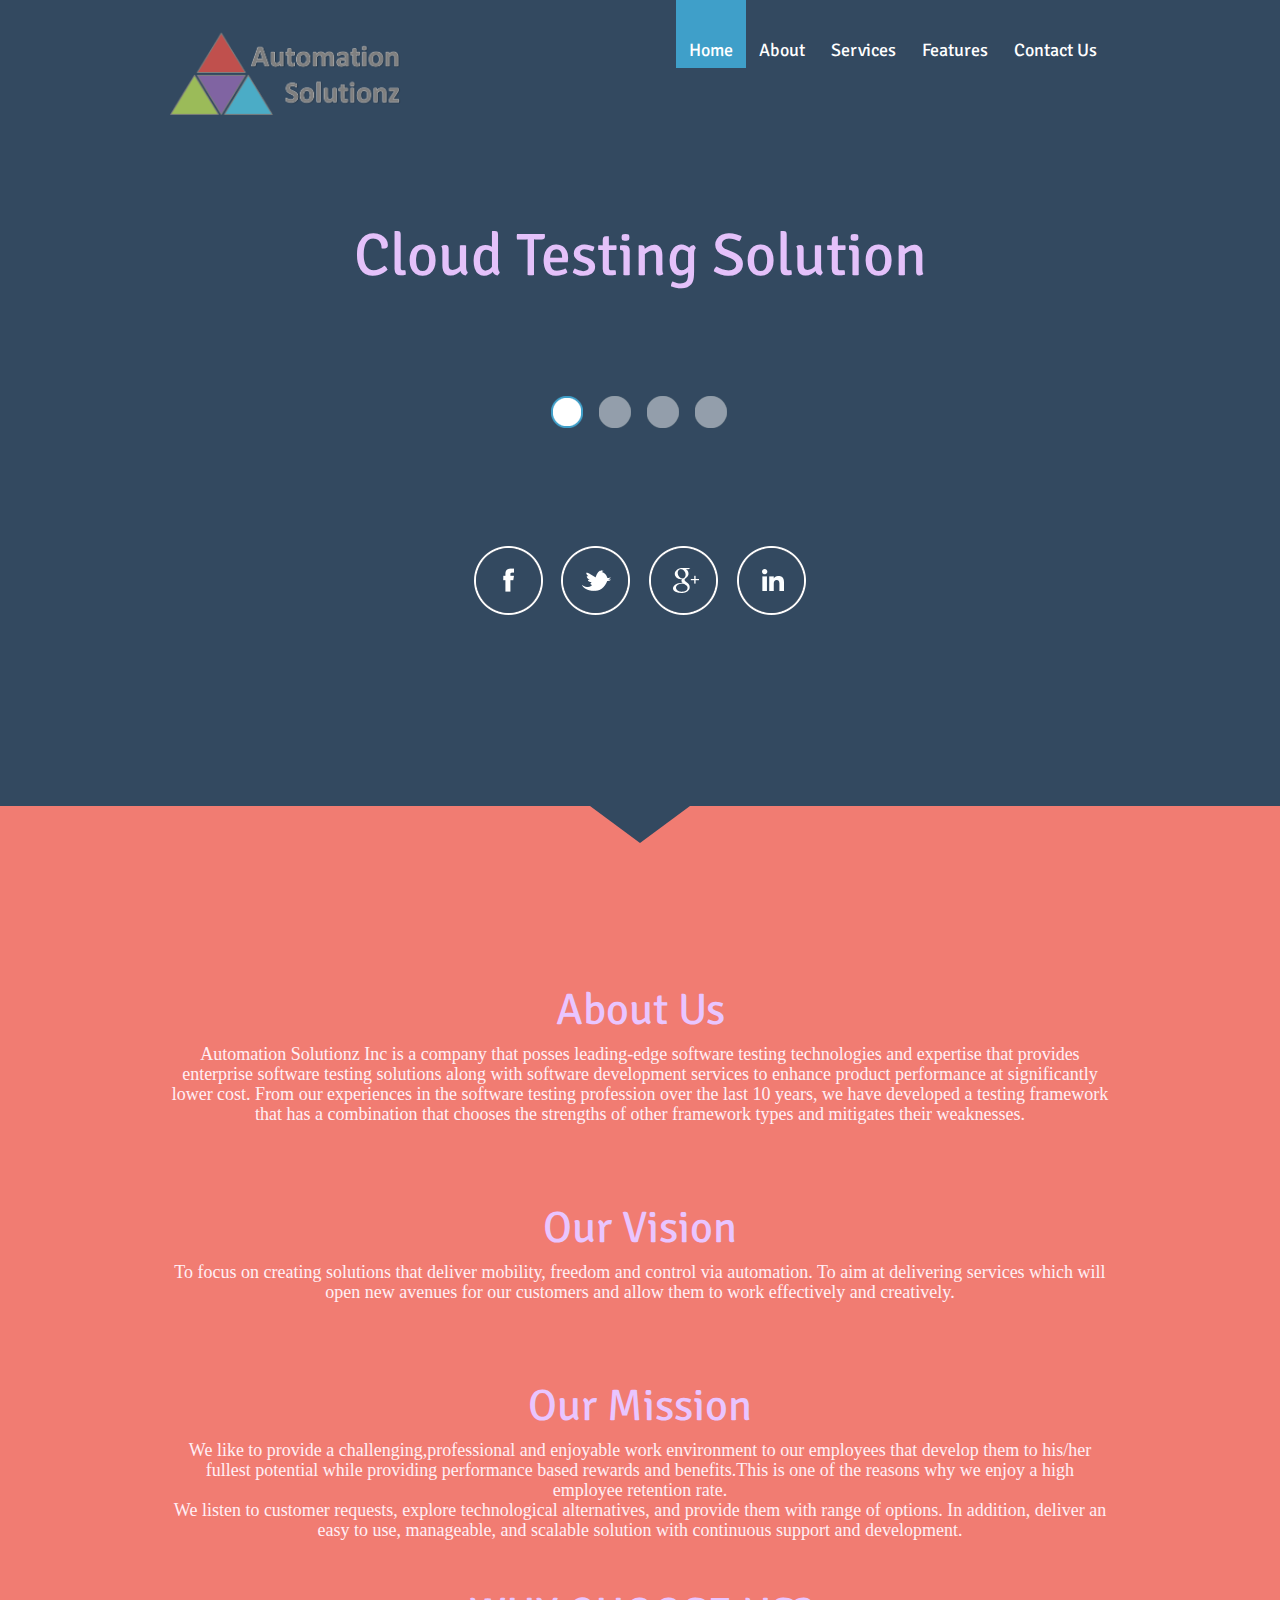
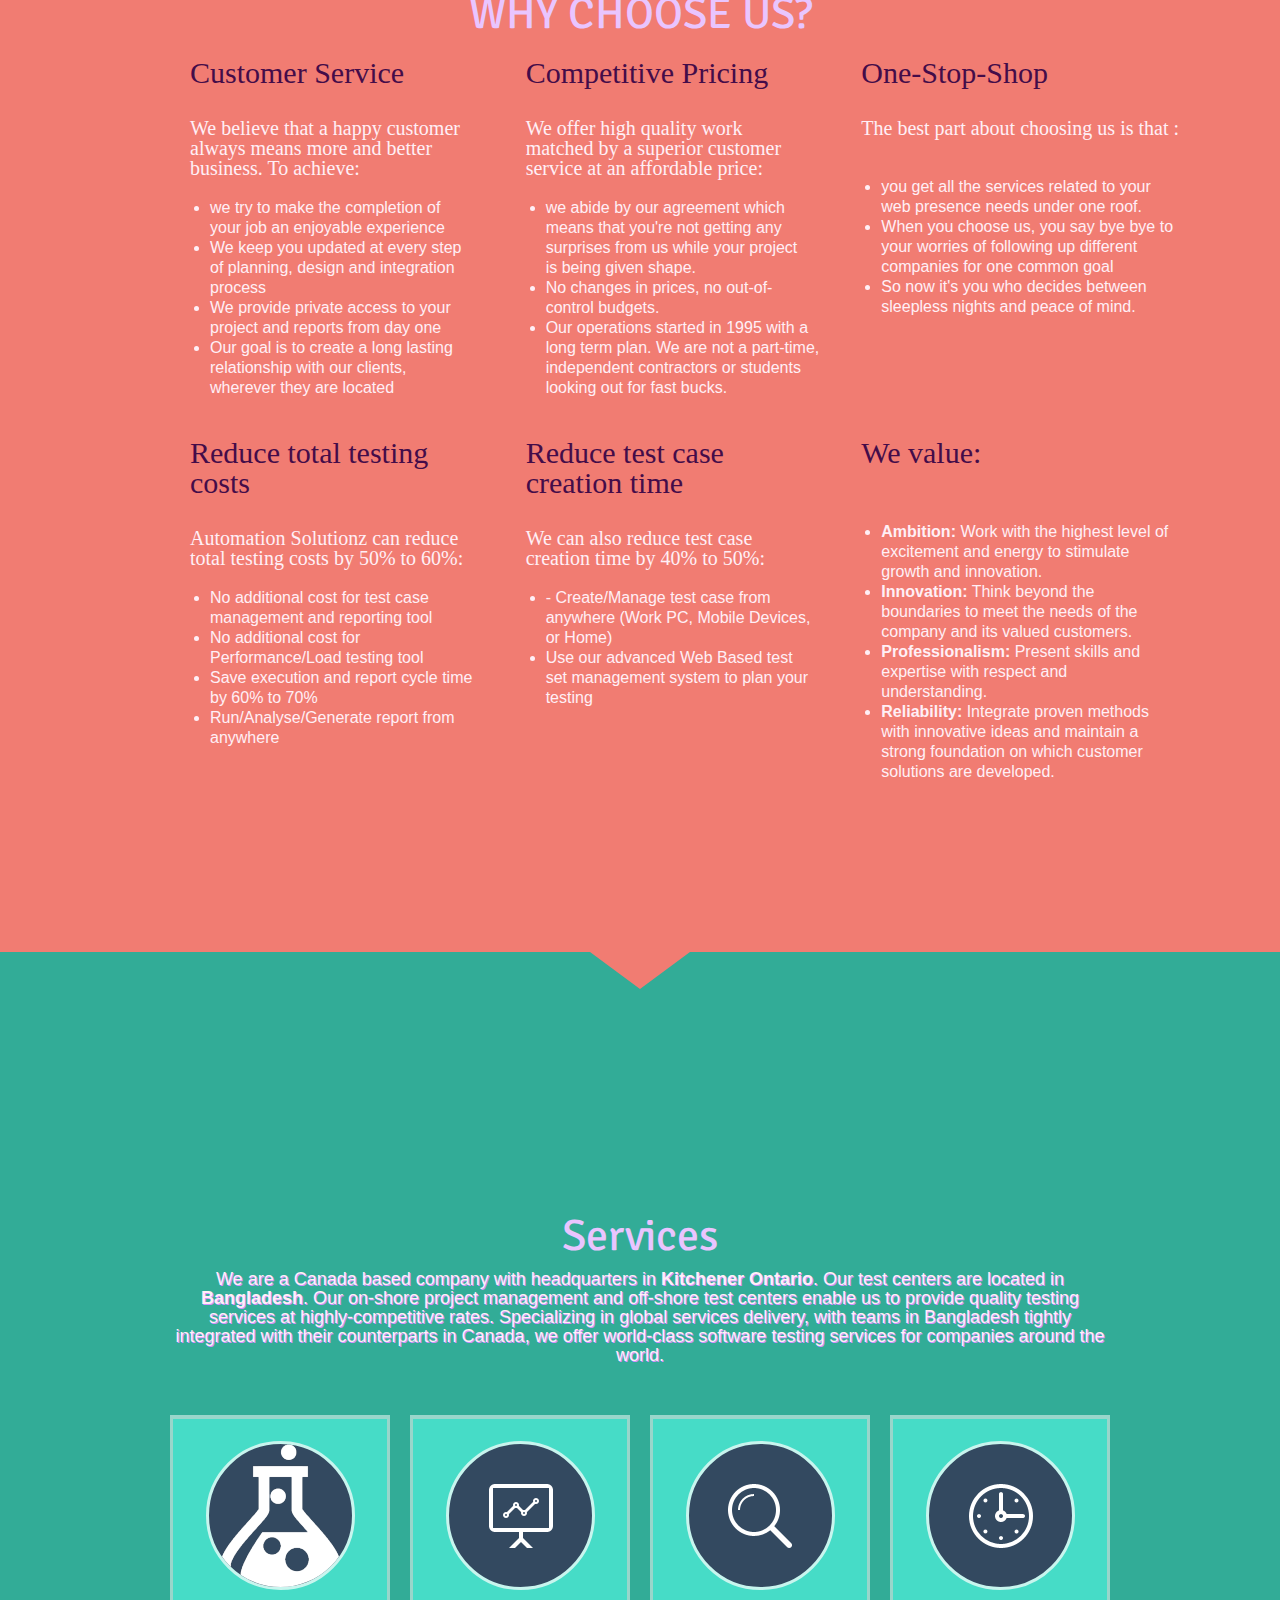
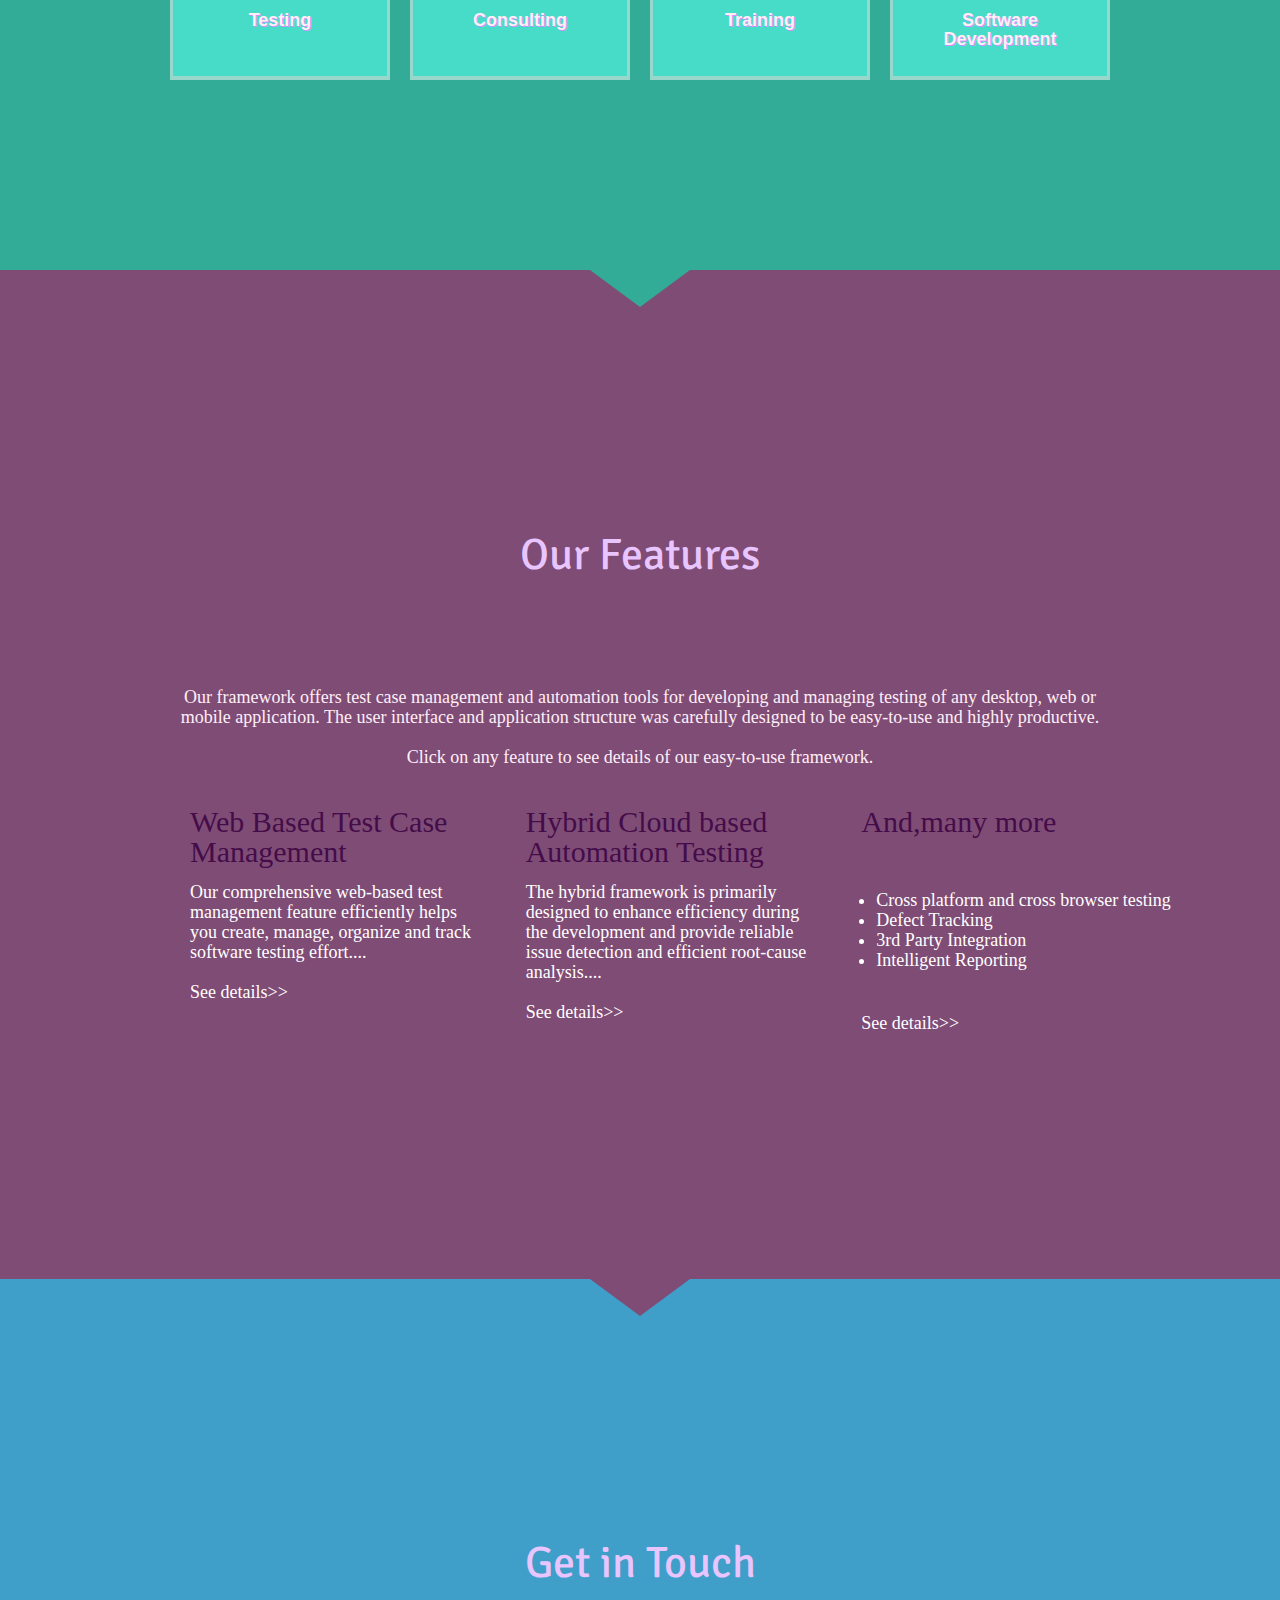
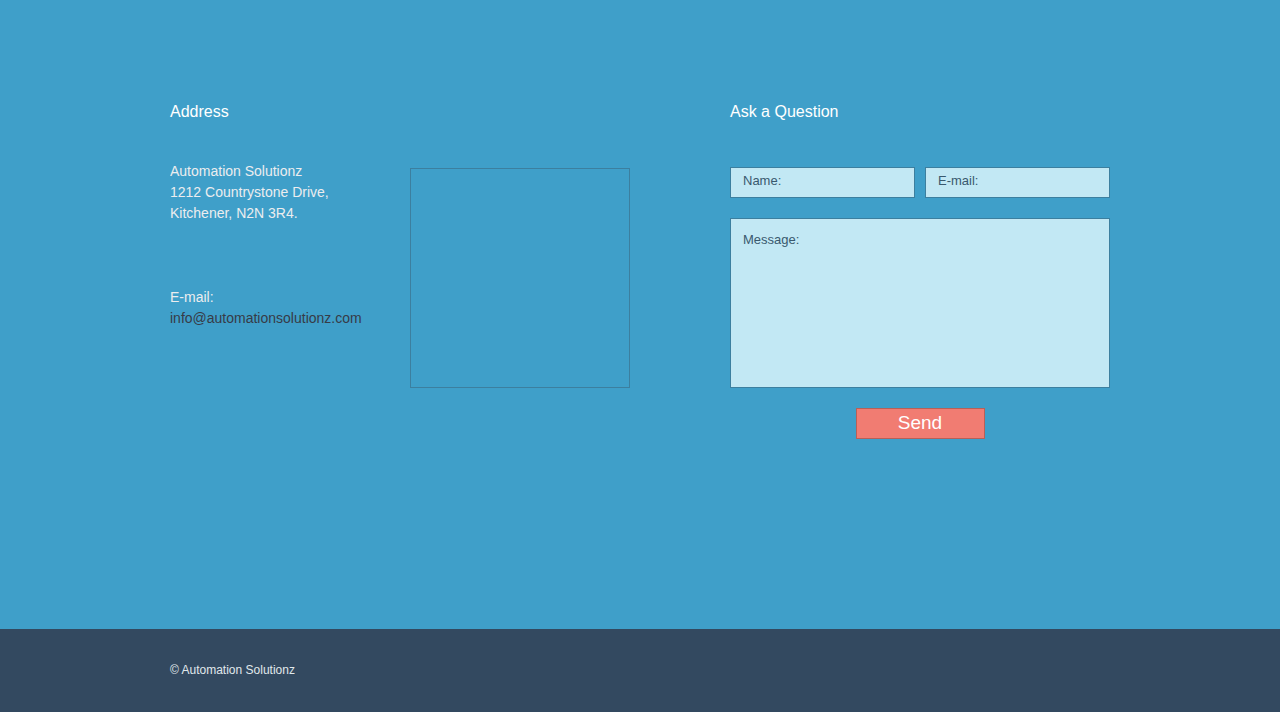
==== commit 3d25af03: "feature page progress" ====
--- a/AutomationSolutionzSite/index.html
+++ b/AutomationSolutionzSite/index.html
@@ -317,26 +317,49 @@
 						<br/><br/>Click on any feature to see details of our easy-to-use framework.<br/><br/>
 					</div>
 				</div>
-				
-				<div class="companies" style="align-items:center">
-					<div class="grid_3">
-						<h5 style="text-align: center">Web Based Test Case Management</h5>
-						
-						<a href="web_based.html">See Details</a>
-					</div>
-					<div class="grid_3">
-						<h5 style="text-align: center">Hybrid Cloud based Automation Testing</h5>
-						
-						<a href="hybrid.html">See Details</a>
-					</div>
-					<div class="grid_3">
-						<h5 style="text-align: center">Cross platform and cross browser testing</h5>
-						
-						<a href="web_based.html">See Details</a>
-					</div>
-					<div class="clear"></div>
-
-				</div>
+
+                <div class="cell3_h">
+                    <div class="cell2_h">
+                        <div class="cell1_h">
+                            <div class="cell2a">
+                                <div class="cell3a">
+                                    <h4>And,many more</h4>
+                                    </br>
+                                    </br>
+                                    <ul class="feature_li">
+                                        <li class="text4" >Cross platform and cross browser testing</li>
+                                        <li class="text4">Defect Tracking</li>
+                                        <li class="text4">3rd Party Integration</li>
+                                        <li class="text4"> Intelligent Reporting</li>
+                                    </ul>
+                                    </br>
+                                    </br>
+                                    <div class="text4">
+                                    <a href="web_based.html" style="text-align: center">See details>></a>
+                                    </div>
+                                </div>
+                                <h4>Hybrid Cloud based Automation Testing </h4>
+                                <div class="text4">
+                                    The hybrid framework is primarily designed to enhance efficiency during the development and provide reliable issue detection and efficient root-cause analysis....
+                                    </br>
+                                    </br>
+                                    <a href="hybrid.html" style="text-align: center">See details>></a>
+                                </div>
+
+
+                            </div>
+
+                            <h4>Web Based Test Case Management</h4>
+                            <div class="text4">
+                                Our comprehensive web-based test management feature efficiently helps you create, manage, organize and track software testing effort....
+                                </br>
+                                </br>
+                                <a href="web_based.html" style="text-align: center">See details>></a>
+                            </div>
+
+                        </div>
+                    </div>
+                </div>
 			</div>
 		</div>
 		<div id="page5" class="content">
--- a/AutomationSolutionzSite/css/style.css
+++ b/AutomationSolutionzSite/css/style.css
@@ -114,6 +114,7 @@
     text-align: left;
     padding-bottom: 5px;
     list-style-type:disc;
+    padding-left: 15px;
 }
 
 /*links*/
@@ -430,16 +431,16 @@
     font-size:large;
 }
 .text3 {
-    font-size:20px;
+    font-size:18px;
     font-family: serif;
-    line-height: 22px;
+    line-height: 20px;
     text-align: center;
     color: #ffeff6;
 }
 .text4 {
-    font-size: 20px;
+    font-size: 18px;
     font-family: serif;
-    line-height: 22px;
+    line-height: 20px;
     text-align: left;
     color: #FFFFFF;
 }
@@ -543,7 +544,7 @@
 #web_based {
     padding-top: 160px;
     padding-bottom: 30px;
-    background-color: #4d234d;
+    background-color: #7f4c76;
     float:inherit;
 }
 #web_based h3 {
@@ -553,6 +554,11 @@
     color: #E9C5FF;
     text-align: center;
     padding-bottom: 20px;
+}
+#intend {
+    text-align: left;
+    list-style-type: disc;
+    padding-left: 50px;
 }
 .table_data {
     padding-top: 60px;
@@ -695,6 +701,42 @@
     padding-left: 50px;
 }
 
+/*******Hybrid testing page*******/
+
+.cell3_h {
+    width:100%;
+    background: #7f4c76;
+    float:left;
+    margin:0;
+    padding-left: 30px;
+    padding-bottom: 20px;
+}
+.cell2_h {
+    width:70%;
+    float:left;
+    background: #7f4c76;
+    padding-bottom: 20px;
+
+}
+.cell1_h {
+    width:50%;
+    background:#7f4c76;
+    float:left;
+    padding-bottom: 20px;
+}
+/***********web based************/
+
+.cell2_w {
+    width:100%;
+    float:left;
+    background: #7f4c76;
+}
+.cell1_w {
+    width:50%;
+    background:#7f4c76;
+    float:left;
+
+}
 /************Footer***********/
 
 footer {
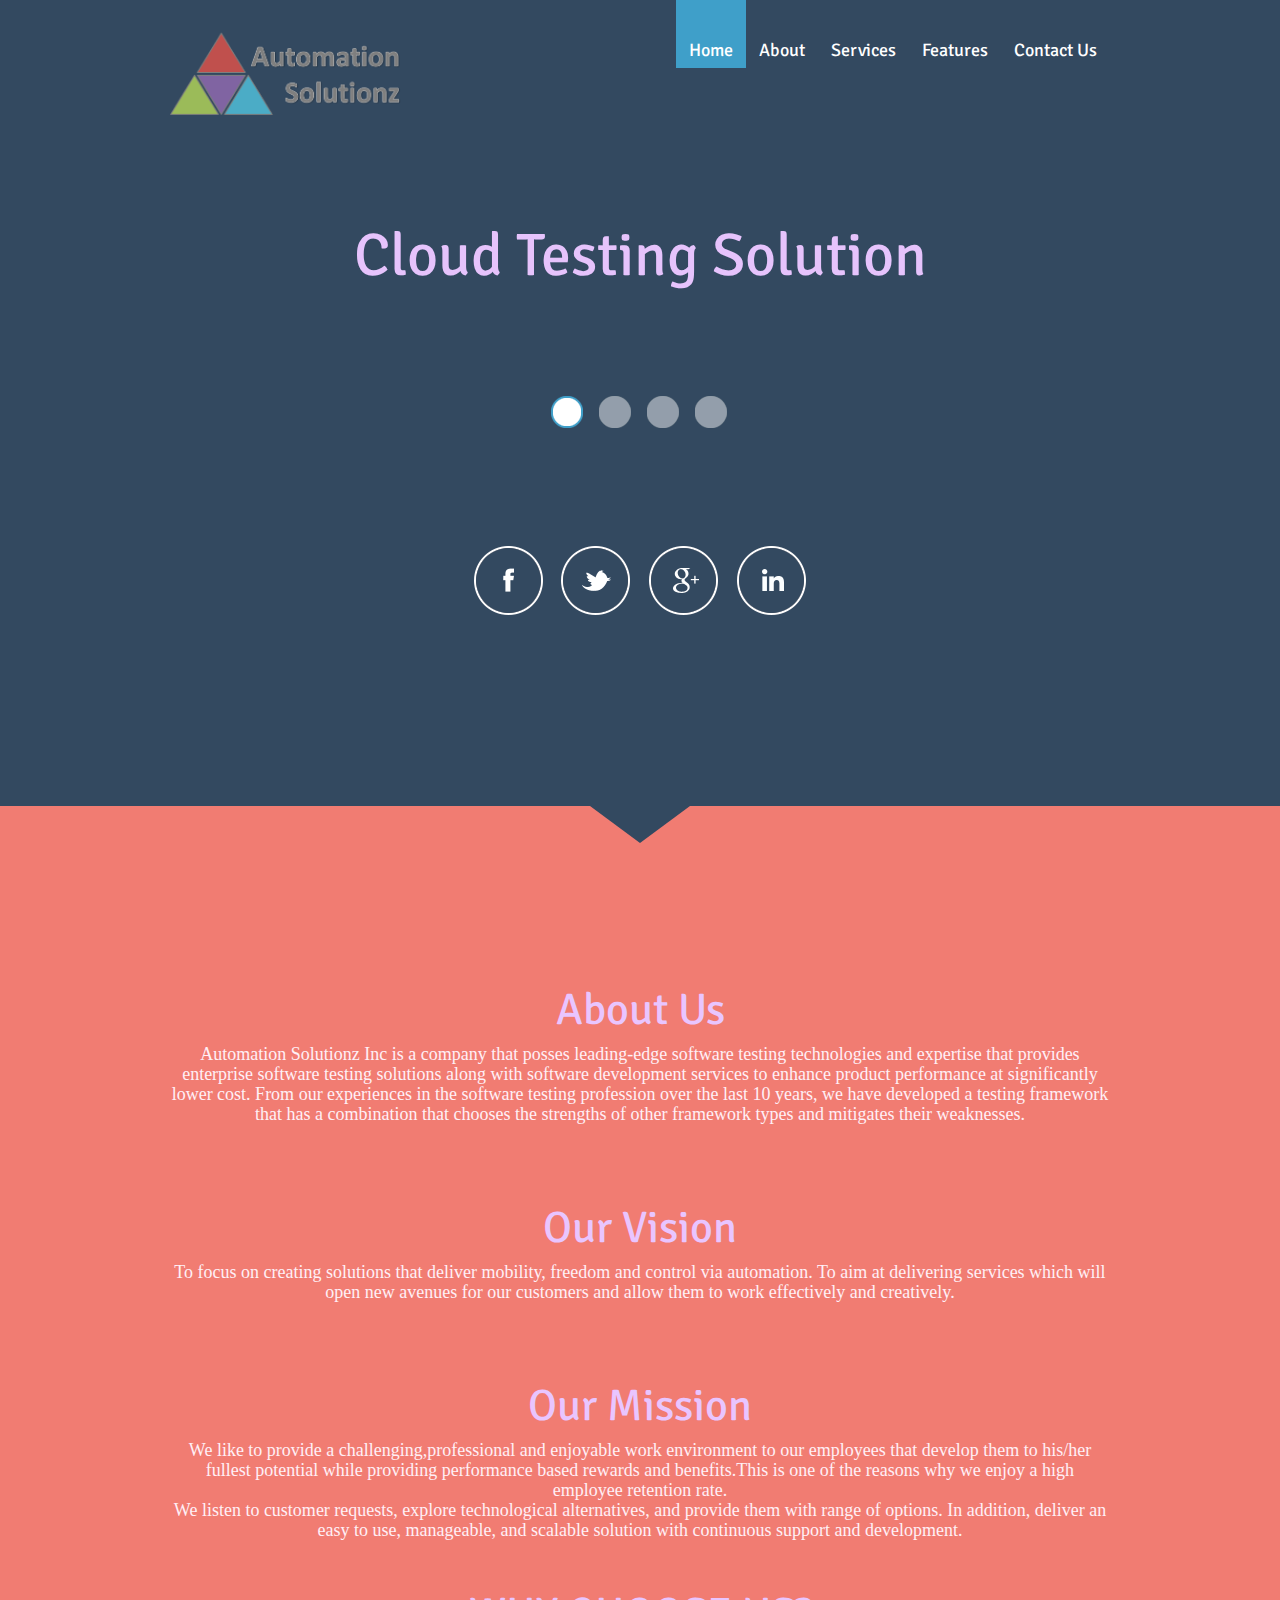
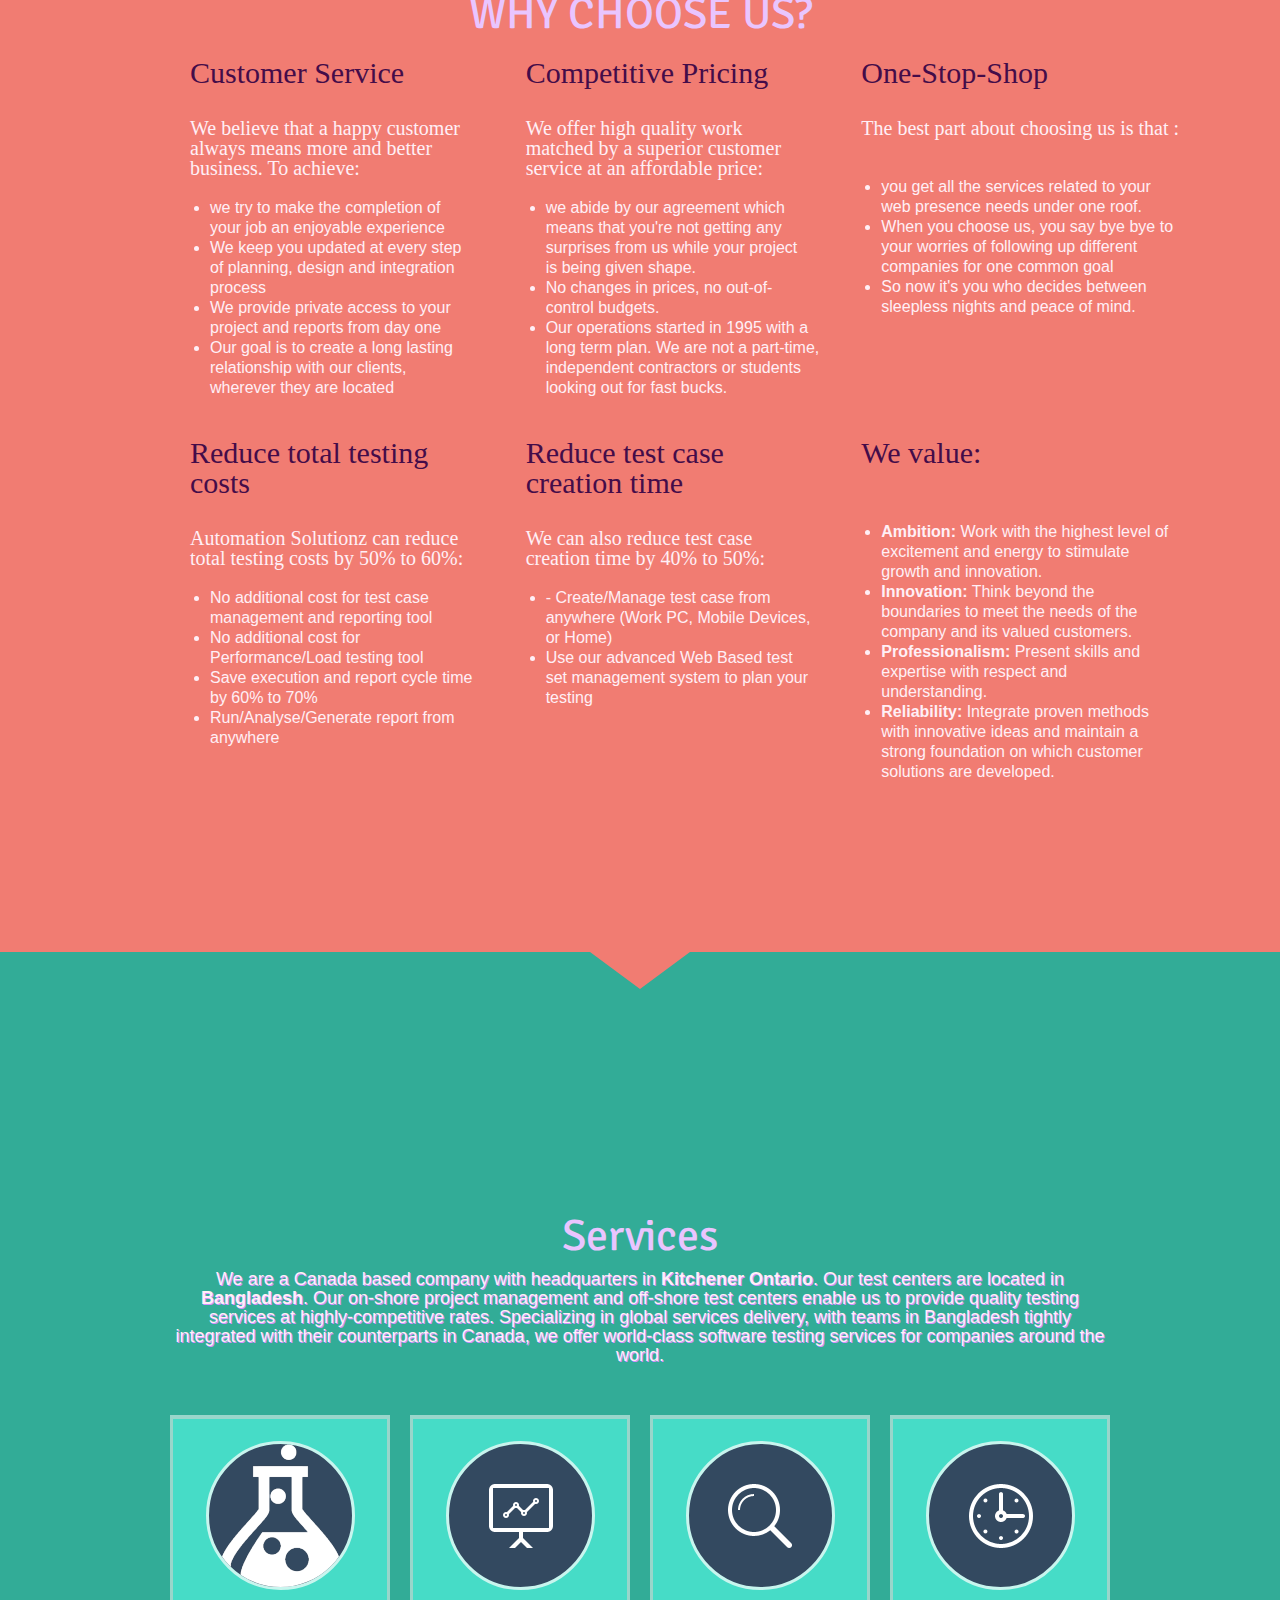
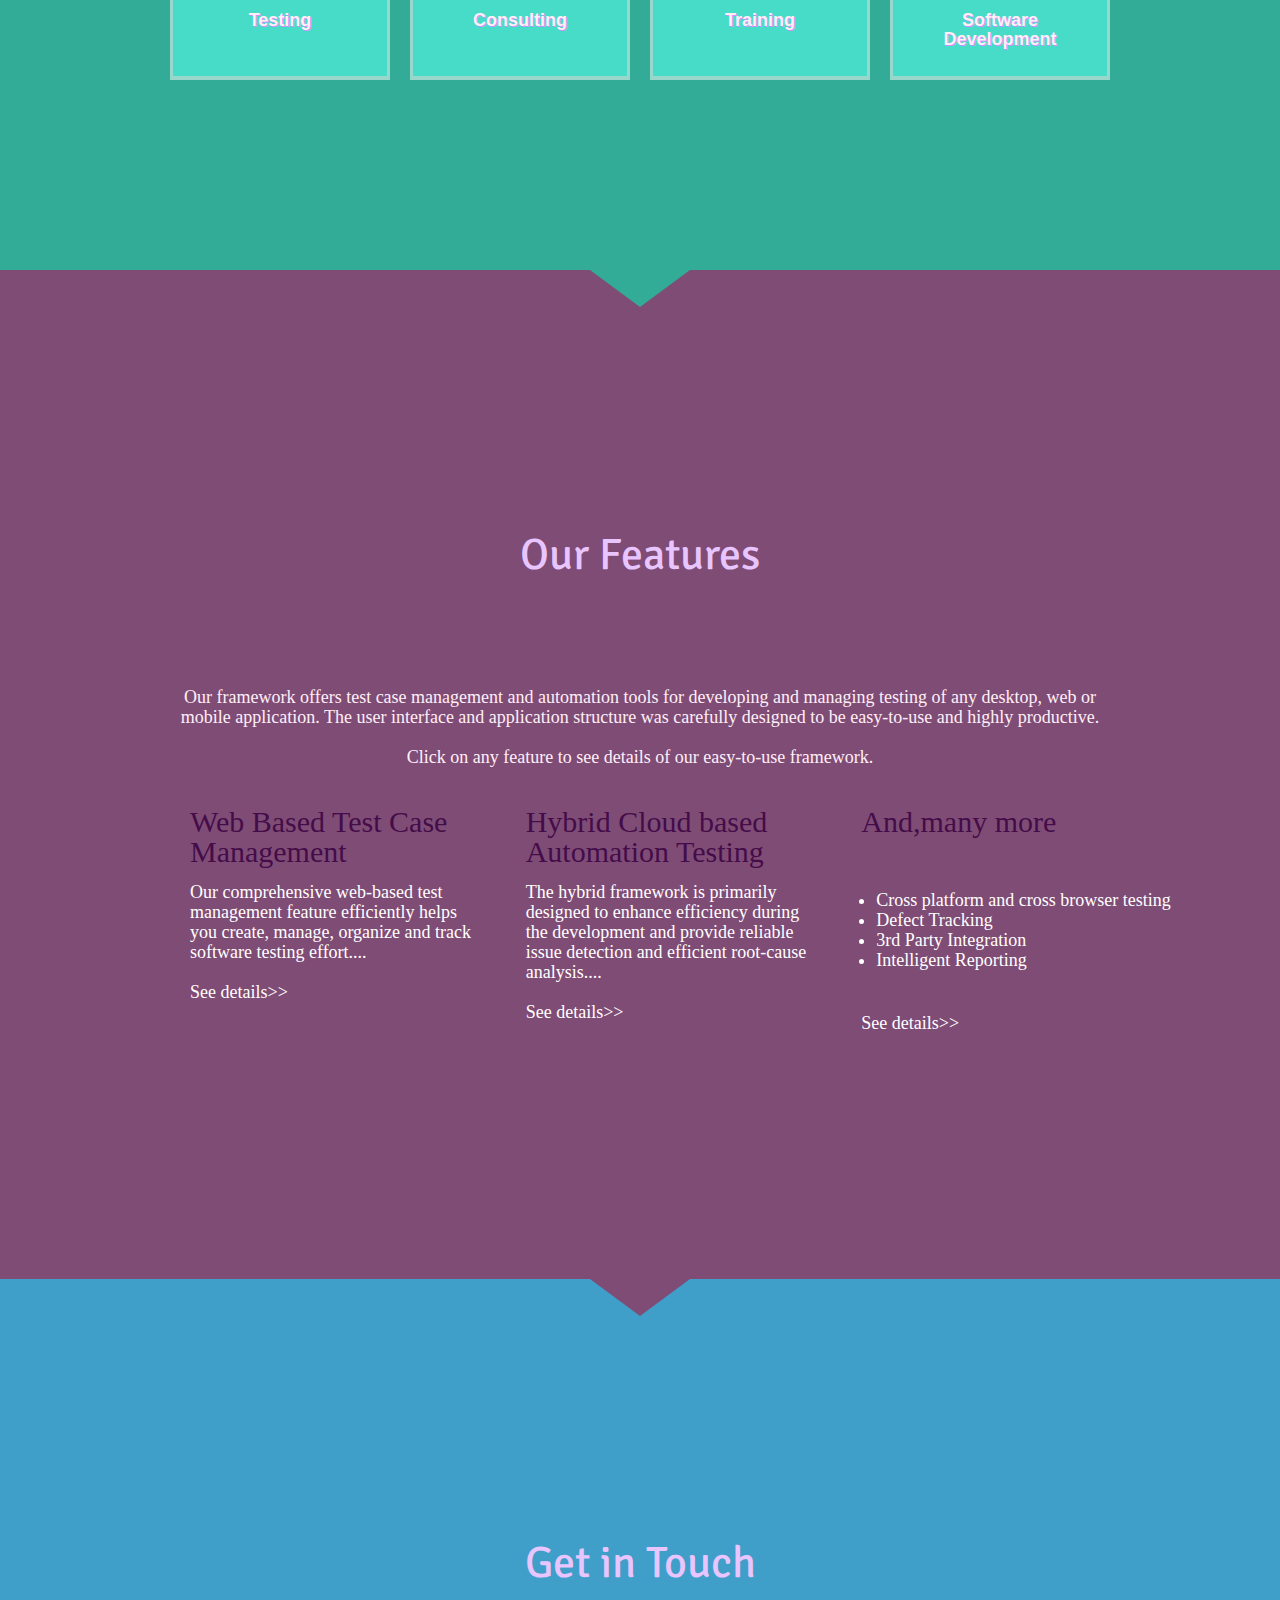
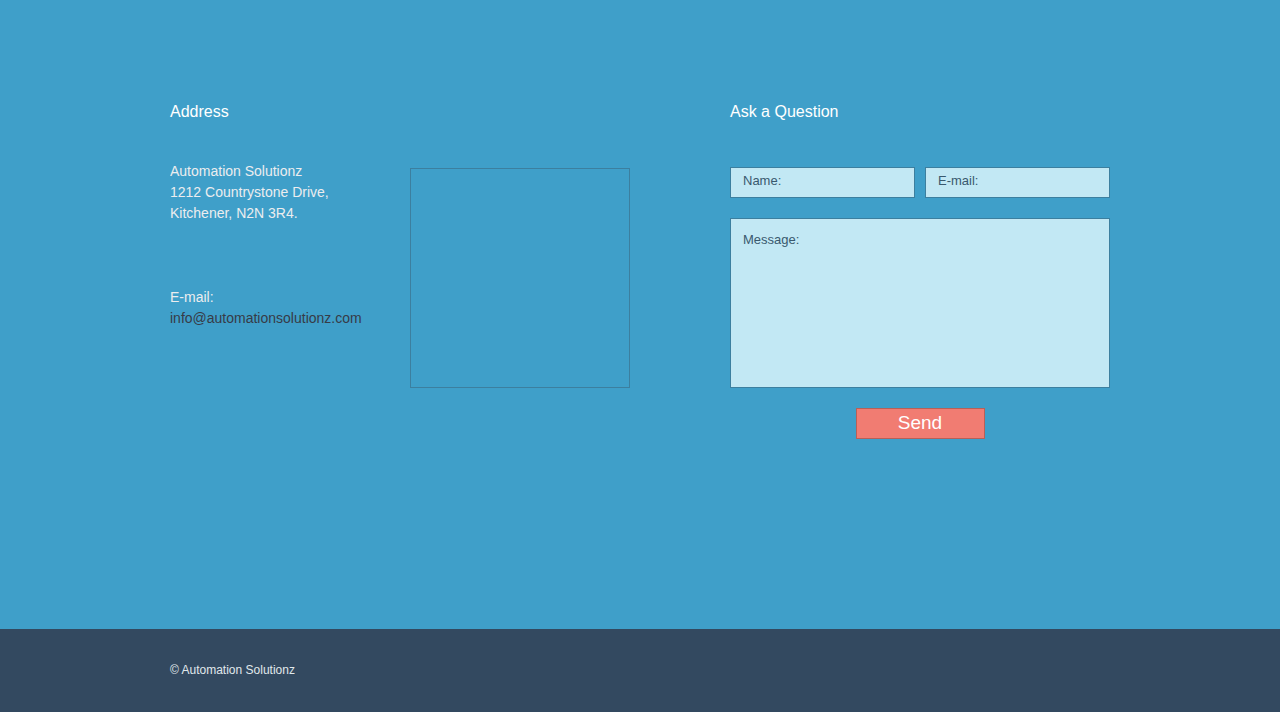
==== commit 78183176: "feature page almost complete from my side" ====
--- a/AutomationSolutionzSite/index.html
+++ b/AutomationSolutionzSite/index.html
@@ -335,7 +335,7 @@
                                     </br>
                                     </br>
                                     <div class="text4">
-                                    <a href="web_based.html" style="text-align: center">See details>></a>
+                                    <a href="others.html" style="text-align: center">See details>></a>
                                     </div>
                                 </div>
                                 <h4>Hybrid Cloud based Automation Testing </h4>
--- a/AutomationSolutionzSite/css/style.css
+++ b/AutomationSolutionzSite/css/style.css
@@ -551,7 +551,7 @@
     margin-bottom: 40px;
 }
 #web_based h4 {
-    color: #E9C5FF;
+    color: #440c49;
     text-align: center;
     padding-bottom: 20px;
 }
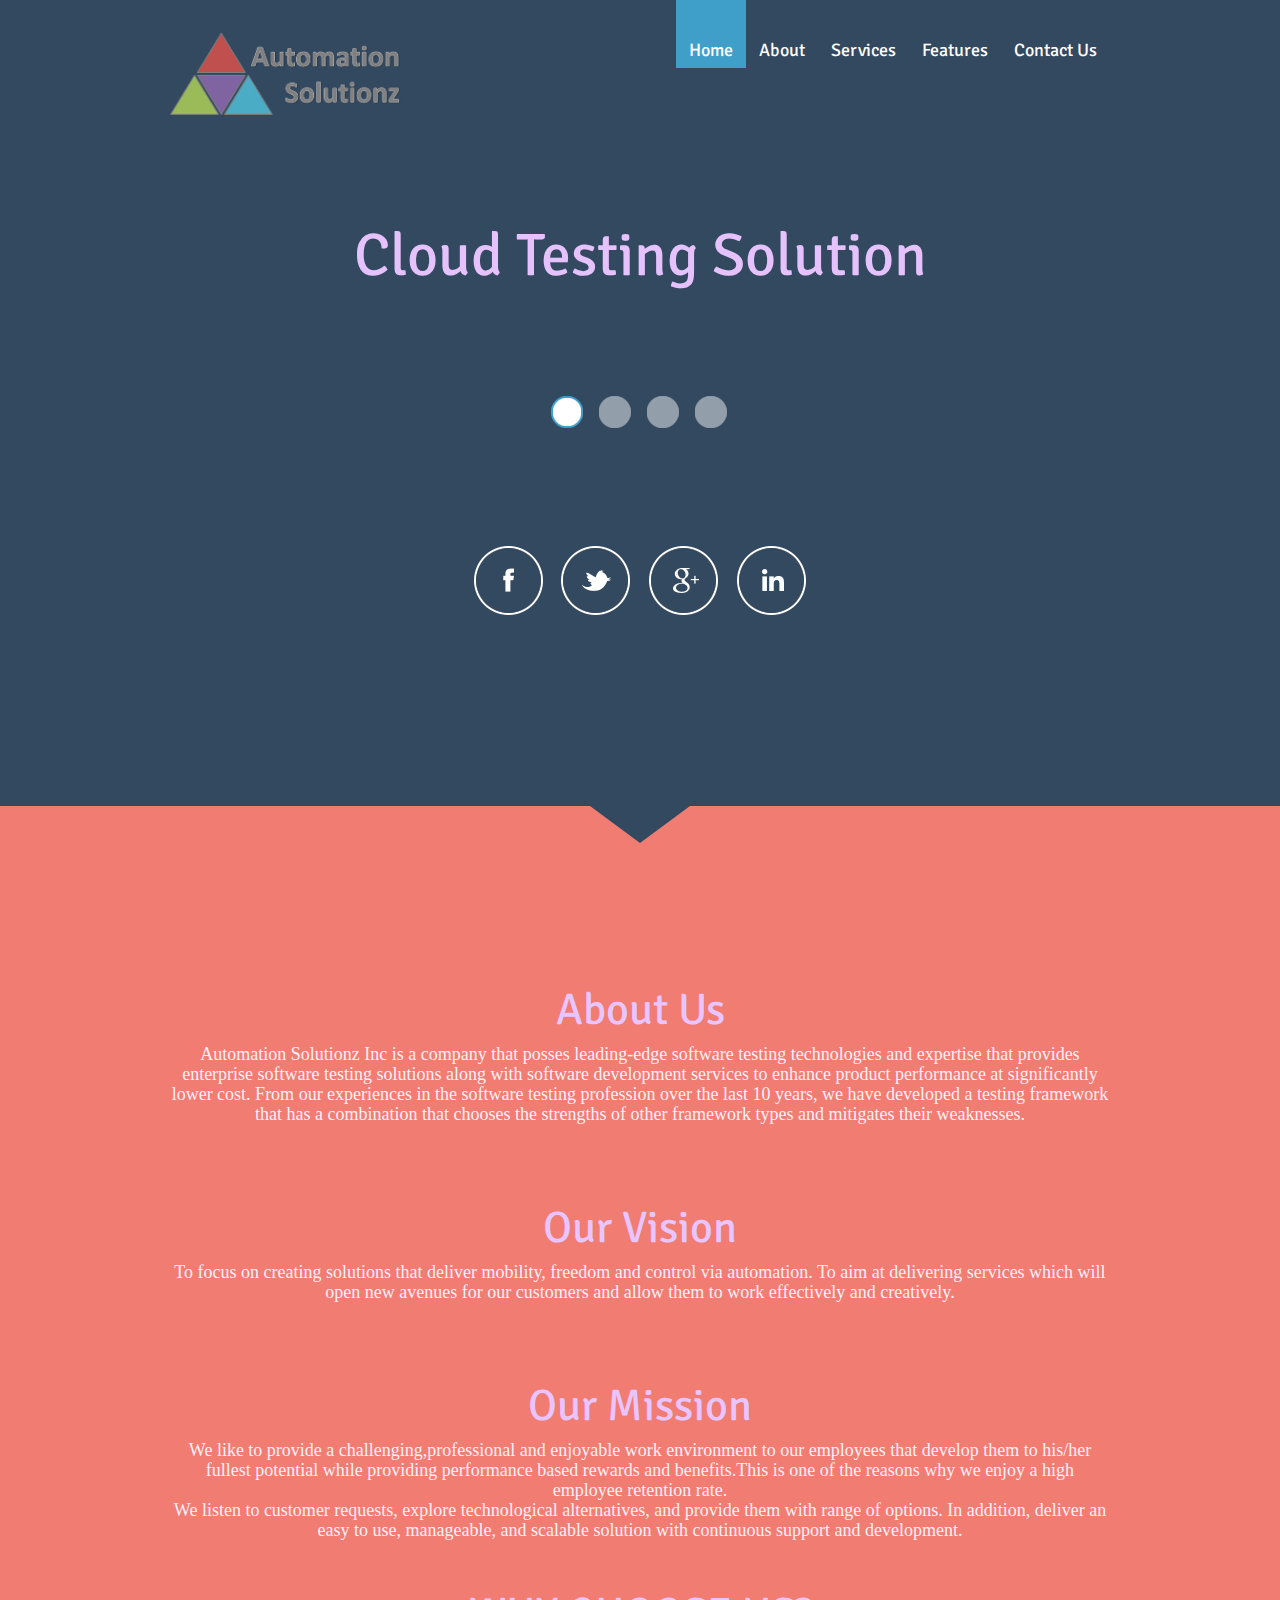
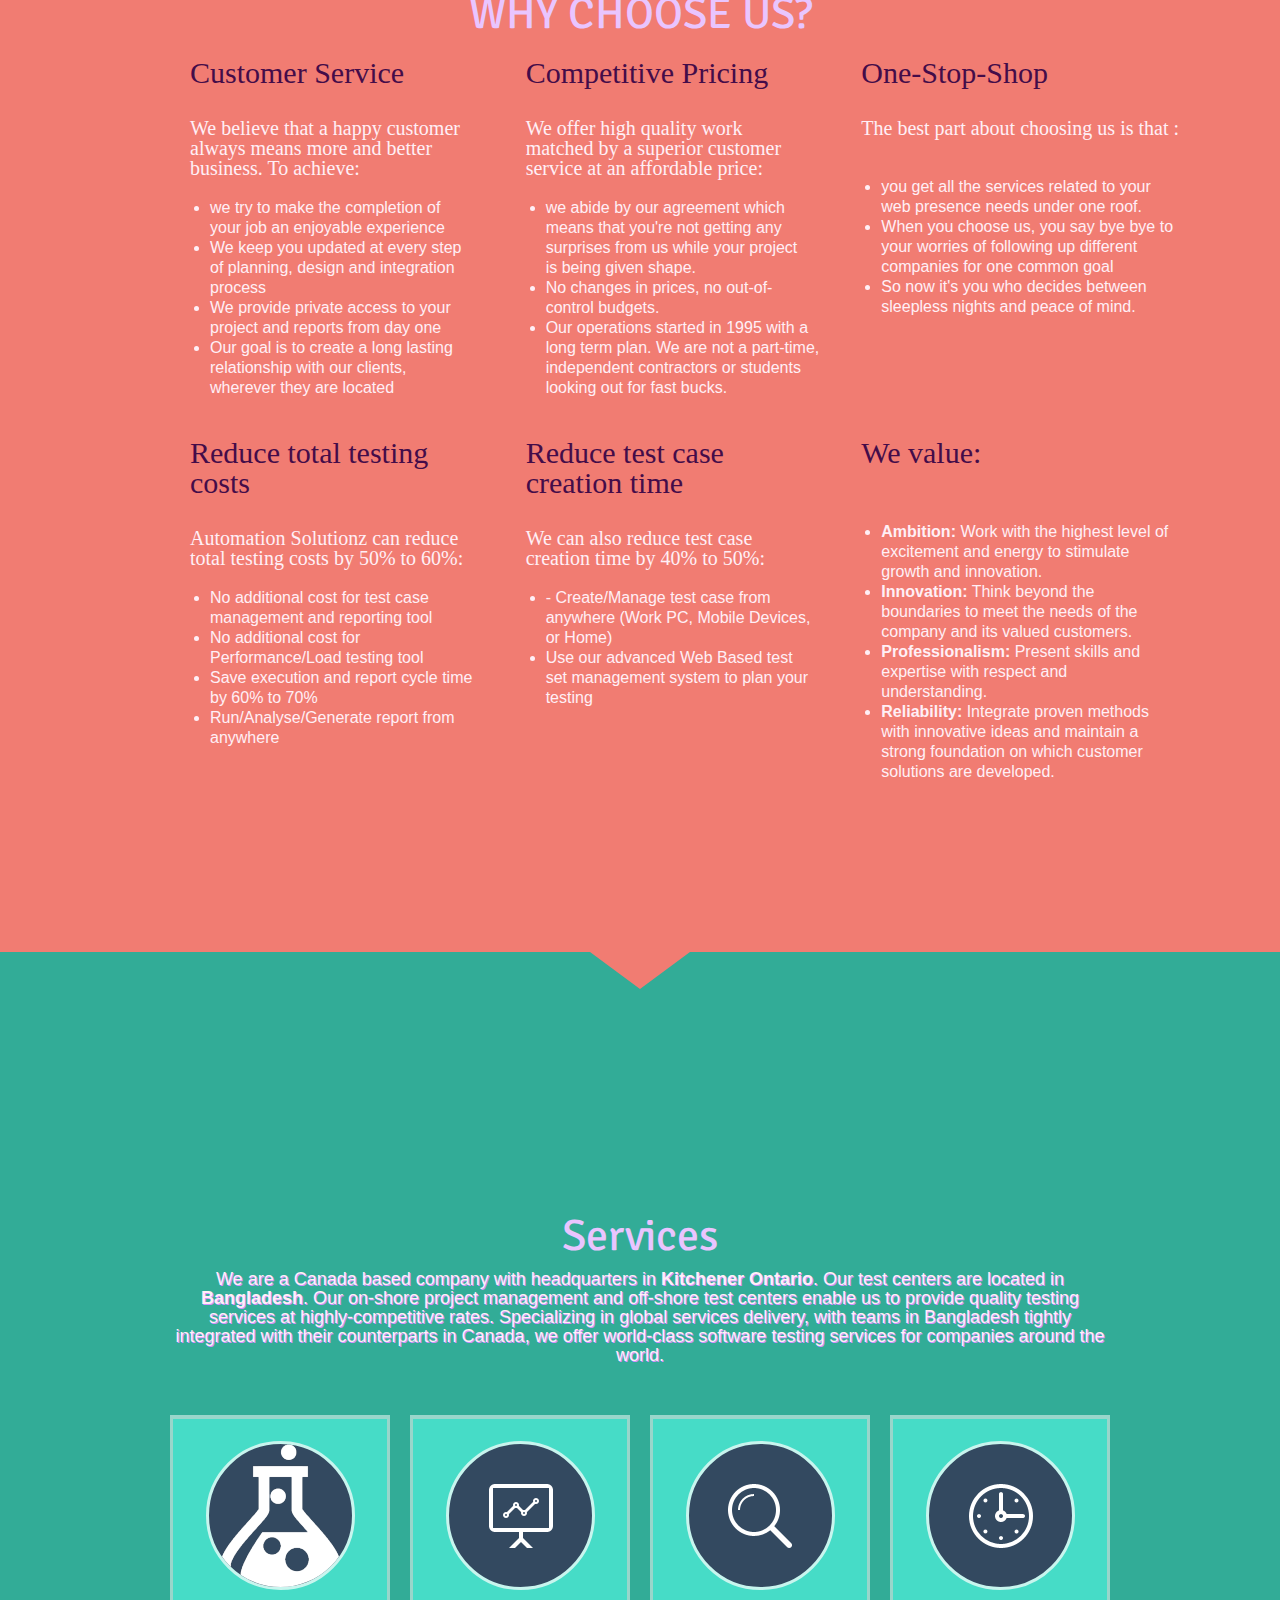
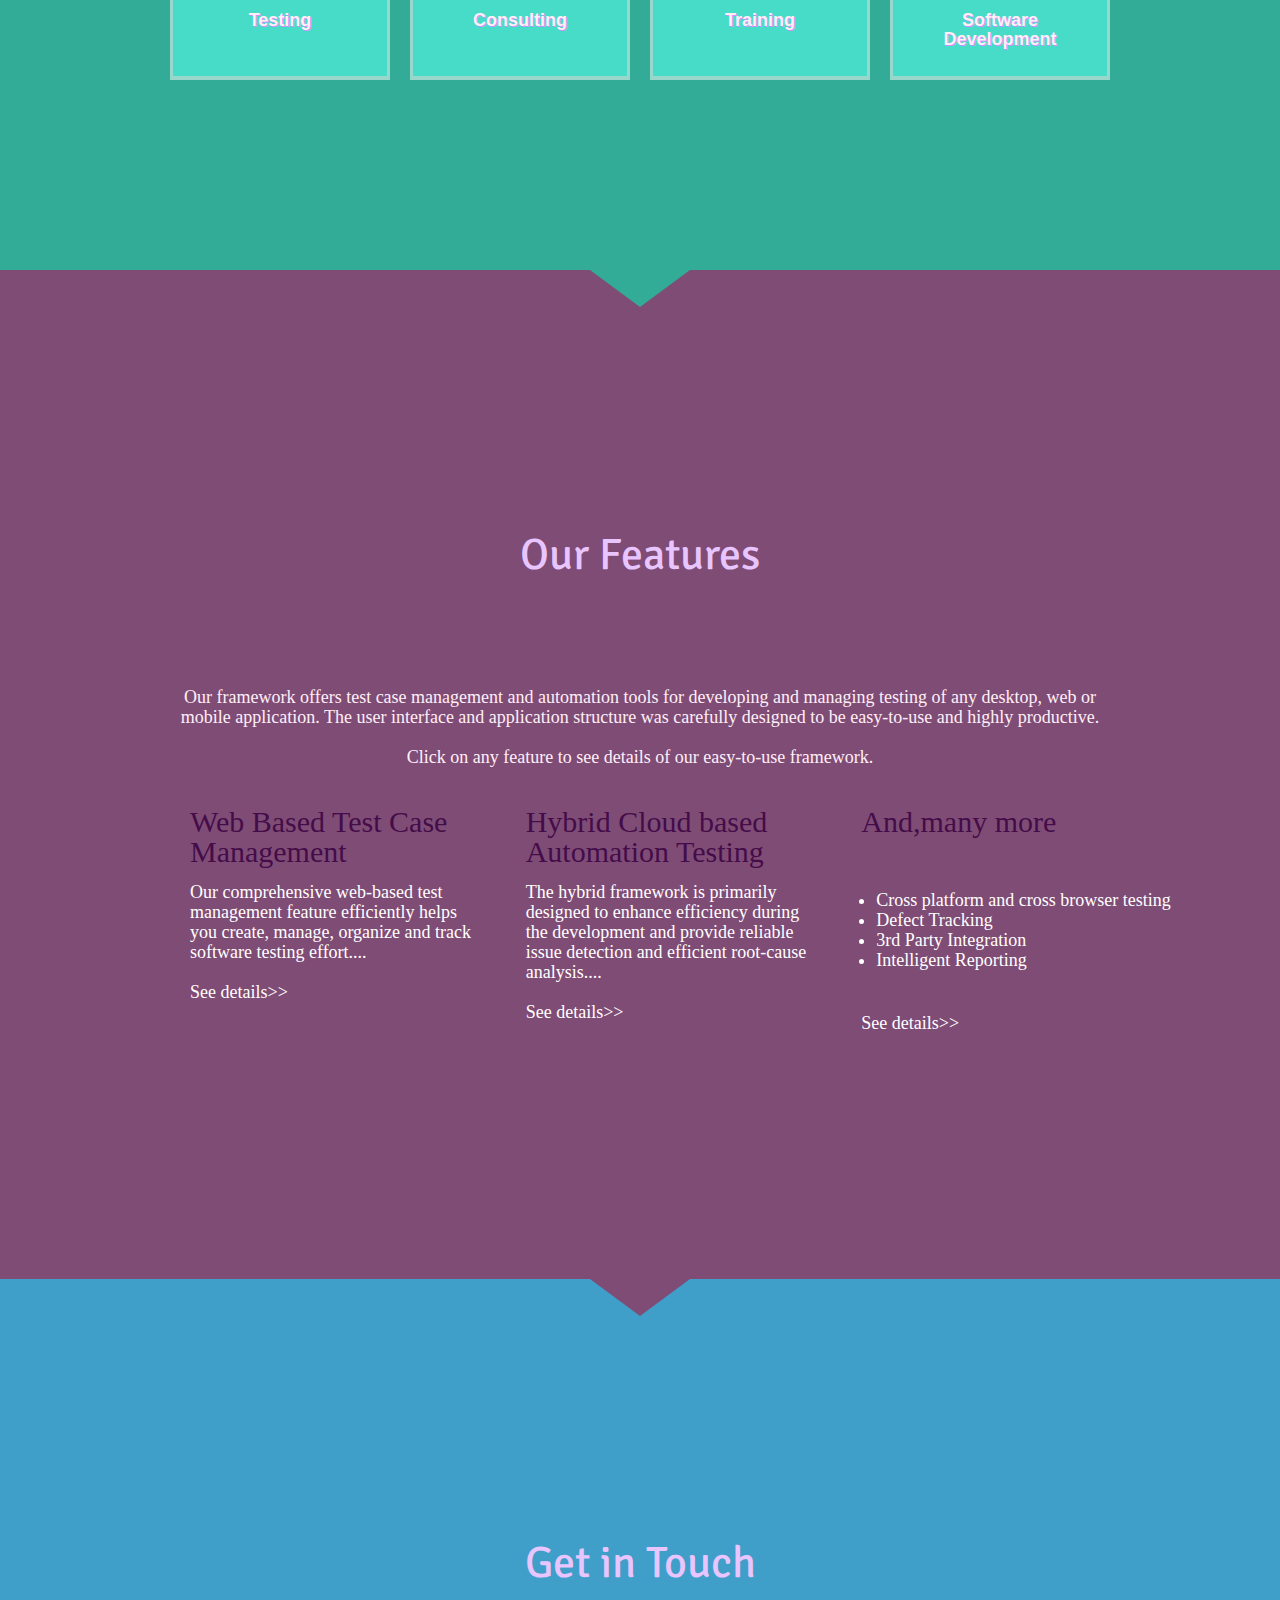
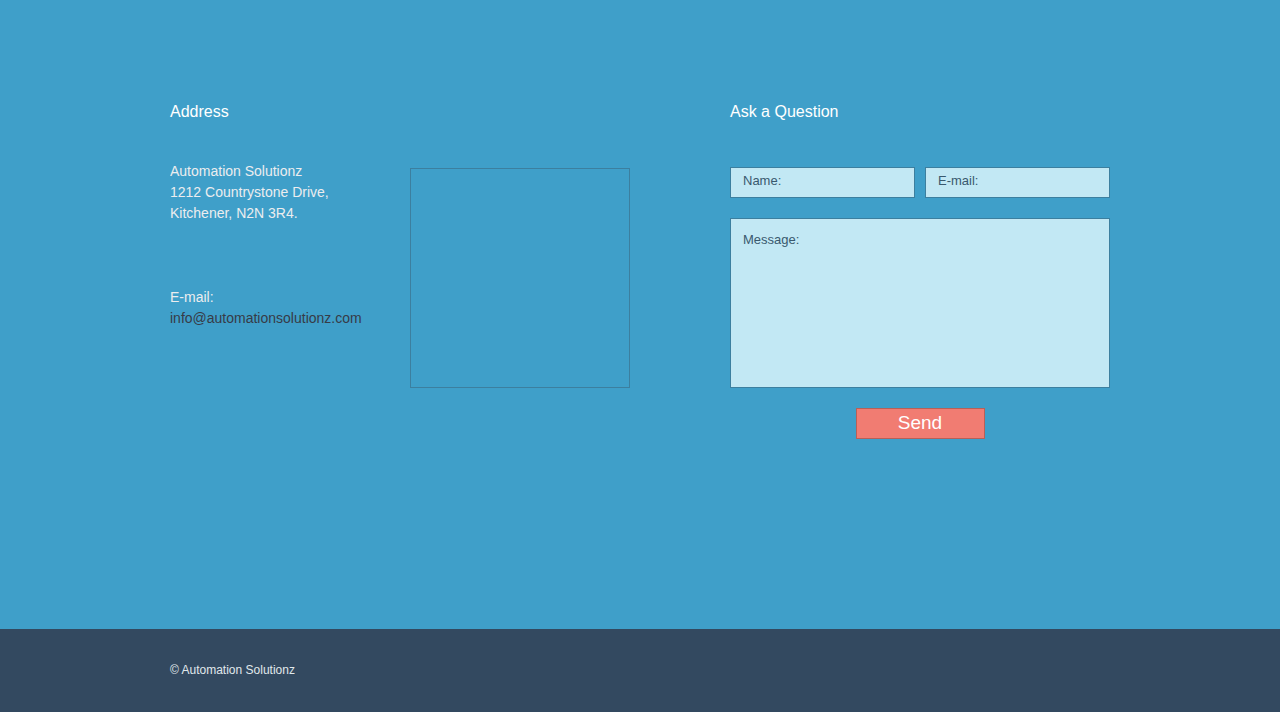
==== commit 5b22d486: "service subpages css added" ====
--- a/AutomationSolutionzSite/index.html
+++ b/AutomationSolutionzSite/index.html
@@ -146,18 +146,12 @@
 					<div class="slogan">
 						<h3>About Us</h3>
 						<div class="text3">
-						
-							Automation Solutionz Inc is a company that posses leading-edge software testing technologies and expertise that 
-
-							provides enterprise software testing solutions along with software development services to enhance product 
-
-							performance at significantly lower cost. 
-
-							From our experiences in the software testing profession over the last 10 
-
-							years, we have developed a testing framework that has a combination that chooses the strengths of other framework 
-
-							types and mitigates their weaknesses.
+							Automation Solutionz Inc is a company that posses leading-edge software testing technologies and expertise that
+							provides enterprise software testing solutions along with software development services to enhance product
+							performance at significantly lower cost.
+							From our experiences in the software testing profession over the last 10
+							years, we have developed a testing framework that has a combination that chooses the strengths of other framework
+                            types and mitigates their weaknesses.
 						</div>
 					</div>
 				</div>
--- a/AutomationSolutionzSite/css/style.css
+++ b/AutomationSolutionzSite/css/style.css
@@ -721,6 +721,27 @@
 .cell1_h {
     width:50%;
     background:#7f4c76;
+    float:left;
+    padding-bottom: 20px;
+}
+.cell3_s {
+    width:100%;
+    background: #32ac97;
+    float:left;
+    margin:0;
+    padding-left: 30px;
+    padding-bottom: 20px;
+}
+.cell2_s {
+    width:70%;
+    float:left;
+    background: #32ac97;
+    padding-bottom: 20px;
+
+}
+.cell1_s {
+    width:50%;
+    background:#32ac97;
     float:left;
     padding-bottom: 20px;
 }
